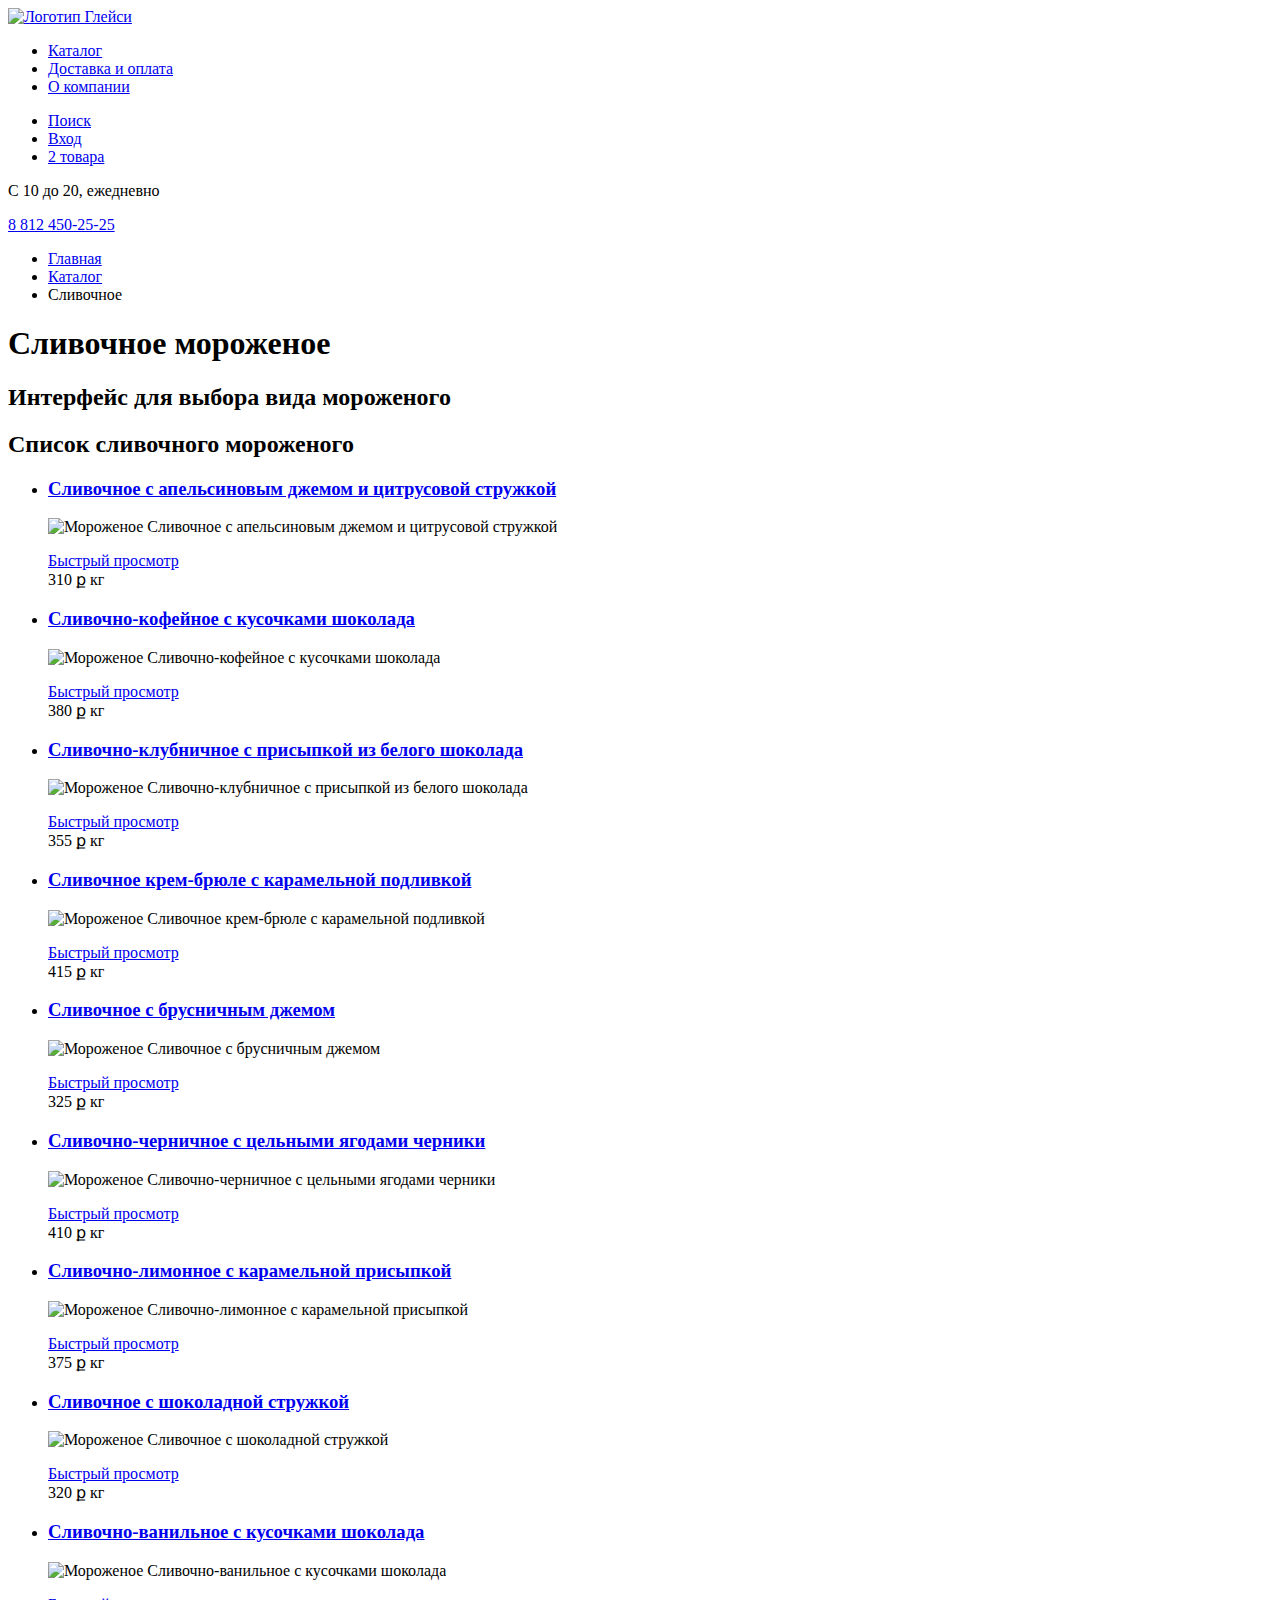
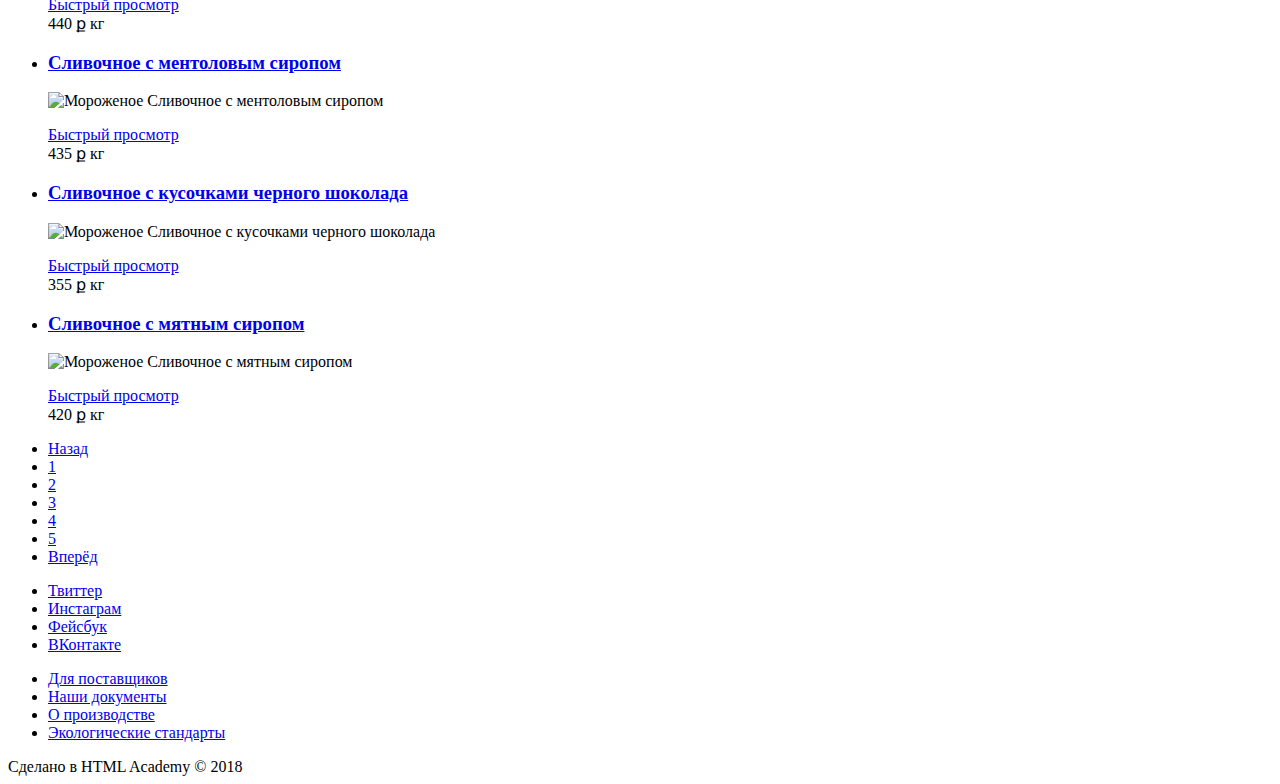
==== catalog.html @ 7f7741bb "правки по разметке" ====
<!DOCTYPE html>
<html lang="ru">
<head>
	<meta charset="utf-8">
	<title>Каталог мороженого "Глэйси": Сливочное мороженое</title>
</head>
<body>
	<header class="main-header">
		<nav class="main-navigation">
			<a class="logo" href="index.html" title="Главная страница">
				<img src="img/logo.png" width="170" height="75" alt="Логотип Глейси">
			</a>
			<ul class="site-navigation">
				<li class="active"><a href="catalog.html" title="Каталог мороженого">Каталог</a></li>
				<li><a href="delvery.html" title="Информация о доставке и оплате">Доставка и оплата</a></li>
				<li><a href="abotu.html" title="Информация о компании">О компании</a></li>
			</ul>
			<ul class="user-navigation">
				<li><a href="search.html" title="Поиск по сайту">Поиск</a></li>
				<li><a href="login.html" title="Вход в личный кабинет">Вход</a></li>
				<li><a href="basket.html" class="active" title="Корзина покупок">2 товара</a></li>
			</ul>
		</nav>
		<div class="worktime-info">
			<p class="worktime">С 10 до 20, ежедневно</p>
			<a class="phone" href="tel:+88124502525" title="Рабочий телефон">8 812 450-25-25</a>
		</div>
	</header>
	<main class="container">
		<ul class="breadcrumbs">
			<li><a href="index.html" title="Главная страница">Главная</a></li>
			<li><a href="#" title="Каталог мороженого">Каталог</a></li>
			<li class="active">Сливочное</li>
		</ul>
		<h1>Сливочное мороженое</h1>
		<section class="filters">
			<h2 class="invisible-h2">Интерфейс для выбора вида мороженого</h2>
			<!-- FORM -->
		</section>
		<section class="catalog">
			<h2 class="invisible-h2">Список сливочного мороженого</h2>
			<ul class="catalog-list">
				<li>
					<h3><a href="catalog-item.html" title="Мороженое">Сливочное с апельсиновым джемом и цитрусовой стружкой</a></h3>
					<p><img src="img/cream-1.jpg" alt="Мороженое Сливочное с апельсиновым джемом и цитрусовой стружкой" width="270" height="270"></p>
					<a href="#" class="invisible-a" title="Просмотр выбранной позиции">Быстрый просмотр</a>
					<div class="price">
						<span class="price-value">310</span>
						<span class="currency">ք</span>
						<span class="weight">кг</span>
					</div>
				</li>
				<li>
					<h3><a href="catalog-item.html" title="Мороженое">Сливочно-кофейное с кусочками шоколада</a></h3>
					<p><img src="img/cream-2.jpg" alt="Мороженое Сливочно-кофейное с кусочками шоколада" width="270" height="270"></p>
					<a href="#" class="invisible-a" title="Просмотр выбранной позиции">Быстрый просмотр</a>
					<div class="price">
						<span class="price-value">380</span>
						<span class="currency">ք</span>
						<span class="weight">кг</span>
					</div>
				</li>
				<li>
					<h3><a href="catalog-item.html" title="Мороженое">Сливочно-клубничное с присыпкой из белого шоколада</a></h3>
					<p><img src="img/cream-3.jpg" alt="Мороженое Сливочно-клубничное с присыпкой из белого шоколада" width="270" height="270"></p>
					<a href="#" class="invisible-a" title="Просмотр выбранной позиции">Быстрый просмотр</a>
					<div class="price">
						<span class="price-value">355</span>
						<span class="currency">ք</span>
						<span class="weight">кг</span>						
					</div>
				</li>
				<li>
					<h3><a href="catalog-item.html" title="Мороженое">Сливочное крем-брюле с карамельной подливкой</a></h3>
					<p><img src="img/cream-4.jpg" alt="Мороженое Сливочное крем-брюле с карамельной подливкой" width="270" height="270"></p>
					<a href="#" class="invisible-a" title="Просмотр выбранной позиции">Быстрый просмотр</a>
					<div class="price">
						<span class="price-value">415</span>
						<span class="currency">ք</span>
						<span class="weight">кг</span>						
					</div>
				</li>
				<li>
					<h3><a href="catalog-item.html" title="Мороженое">Сливочное с брусничным джемом</a></h3>
					<p><img src="img/cream-5.jpg" alt="Мороженое Сливочное с брусничным джемом" width="270" height="270"></p>
					<a href="#" class="invisible-a" title="Просмотр выбранной позиции">Быстрый просмотр</a>
					<div class="price">
						<span class="price-value">325</span>
						<span class="currency">ք</span>
						<span class="weight">кг</span>						
					</div>
				</li>
				<li>
					<h3><a href="catalog-item.html" title="Мороженое">Сливочно-черничное с цельными ягодами черники</a></h3>
					<p><img src="img/cream-6.jpg" alt="Мороженое Сливочно-черничное с цельными ягодами черники" width="270" height="270"></p>
					<a href="#" class="invisible-a" title="Просмотр выбранной позиции">Быстрый просмотр</a>
					<div class="price">
						<span class="price-value">410</span>
						<span class="currency">ք</span>
						<span class="weight">кг</span>						
					</div>
				</li>
				<li>
					<h3><a href="catalog-item.html" title="Мороженое">Сливочно-лимонное с карамельной присыпкой</a></h3>
					<p><img src="img/cream-7.jpg" alt="Мороженое Сливочно-лимонное с карамельной присыпкой" width="270" height="270"></p>
					<a href="#" class="invisible-a" title="Просмотр выбранной позиции">Быстрый просмотр</a>
					<div class="price">
						<span class="price-value">375</span>
						<span class="currency">ք</span>
						<span class="weight">кг</span>
					</div>
				</li>
				<li>
					<h3><a href="catalog-item.html" title="Мороженое">Сливочное с шоколадной стружкой</a></h3>
					<p><img src="img/cream-8.jpg" alt="Мороженое Сливочное с шоколадной стружкой" width="270" height="270"></p>
					<a href="#" class="invisible-a" title="Просмотр выбранной позиции">Быстрый просмотр</a>
					<div class="price">
						<span class="price-value">320</span>
						<span class="currency">ք</span>
						<span class="weight">кг</span>
					</div>
				</li>
				<li>
					<h3><a href="catalog-item.html" title="Мороженое">Сливочно-ванильное с кусочками шоколада</a></h3>
					<p><img src="img/cream-9.jpg" alt="Мороженое Сливочно-ванильное с кусочками шоколада" width="270" height="270"></p>
					<a href="#" class="invisible-a" title="Просмотр выбранной позиции">Быстрый просмотр</a>
					<div class="price">
						<span class="price-value">440</span>
						<span class="currency">ք</span>
						<span class="weight">кг</span>
					</div>
				</li>
				<li>
					<h3><a href="catalog-item.html" title="Мороженое">Сливочное с ментоловым сиропом</a></h3>
					<p><img src="img/cream-10.jpg" alt="Мороженое Сливочное с ментоловым сиропом" width="270" height="270"></p>
					<a href="#" class="invisible-a" title="Просмотр выбранной позиции">Быстрый просмотр</a>
					<div class="price">
						<span class="price-value">435</span>
						<span class="currency">ք</span>
						<span class="weight">кг</span>
					</div>
				</li>
				<li>
					<h3><a href="catalog-item.html" title="Мороженое">Сливочное с кусочками черного шоколада</a></h3>
					<p><img src="img/cream-11.jpg" alt="Мороженое Сливочное с кусочками черного шоколада" width="270" height="270"></p>
					<a href="#" class="invisible-a" title="Просмотр выбранной позиции">Быстрый просмотр</a>
					<div class="price">
						<span class="price-value">355</span>
						<span class="currency">ք</span>
						<span class="weight">кг</span>						
					</div>
				</li>
				<li>
					<h3><a href="catalog-item.html" title="Мороженое">Сливочное с мятным сиропом</a></h3>
					<p><img src="img/cream-12.jpg" alt="Мороженое Сливочное с мятным сиропом" width="270" height="270"></p>
					<a href="#" class="invisible-a" title="Просмотр выбранной позиции">Быстрый просмотр</a>
					<div class="price">
						<span class="price-value">420</span>
						<span class="currency">ք</span>
						<span class="weight">кг</span>
					</div>
				</li>
			</ul>
			<ul class="pagination-list">
				<li><a href="#" class="page prev disabled">Назад</a></li>
				<li><a href="#" class="page current">1</a></li>
				<li><a href="#" class="page">2</a></li>
				<li><a href="#" class="page">3</a></li>
				<li><a href="#" class="page">4</a></li>
				<li><a href="#" class="page">5</a></li>
				<li><a href="#" class="page next">Вперёд</a></li>
			</ul>
		</section>
	</main>
	<footer class="main-footer">
		<div class="footer-social">
			<ul class="social-list">
				<li><a href="#" class="social-tw" title="Страница в Твиттере" target="_blank">Твиттер</a></li>
				<li><a href="#" class="social-in" title="Страница в Инстаграм" target="_blank">Инстаграм</a></li>
				<li><a href="#" class="social-fb" title="Группа в Фейсбуке" target="_blank">Фейсбук</a></li>
				<li><a href="#" class="social-vk" title="Группа ВКонтакте" target="_blank">ВКонтакте</a></li>
			</ul>
		</div>
		<div class="footer-links">
			<ul class="footer-links-list">
				<li><a href="#" title="Информация для поставщиков">Для поставщиков</a></li>
				<li><a href="#" title="Юридические документы">Наши документы</a></li>
				<li><a href="#" title="Информация о производстве">О производстве</a></li>
				<li><a href="#" title="Информация об экологических стандартах">Экологические стандарты</a></li>
			</ul>
		</div>
		<div class="footer-copyright">
			Сделано в HTML Academy &copy; 2018
		</div>
	</footer>
</body>
</html>
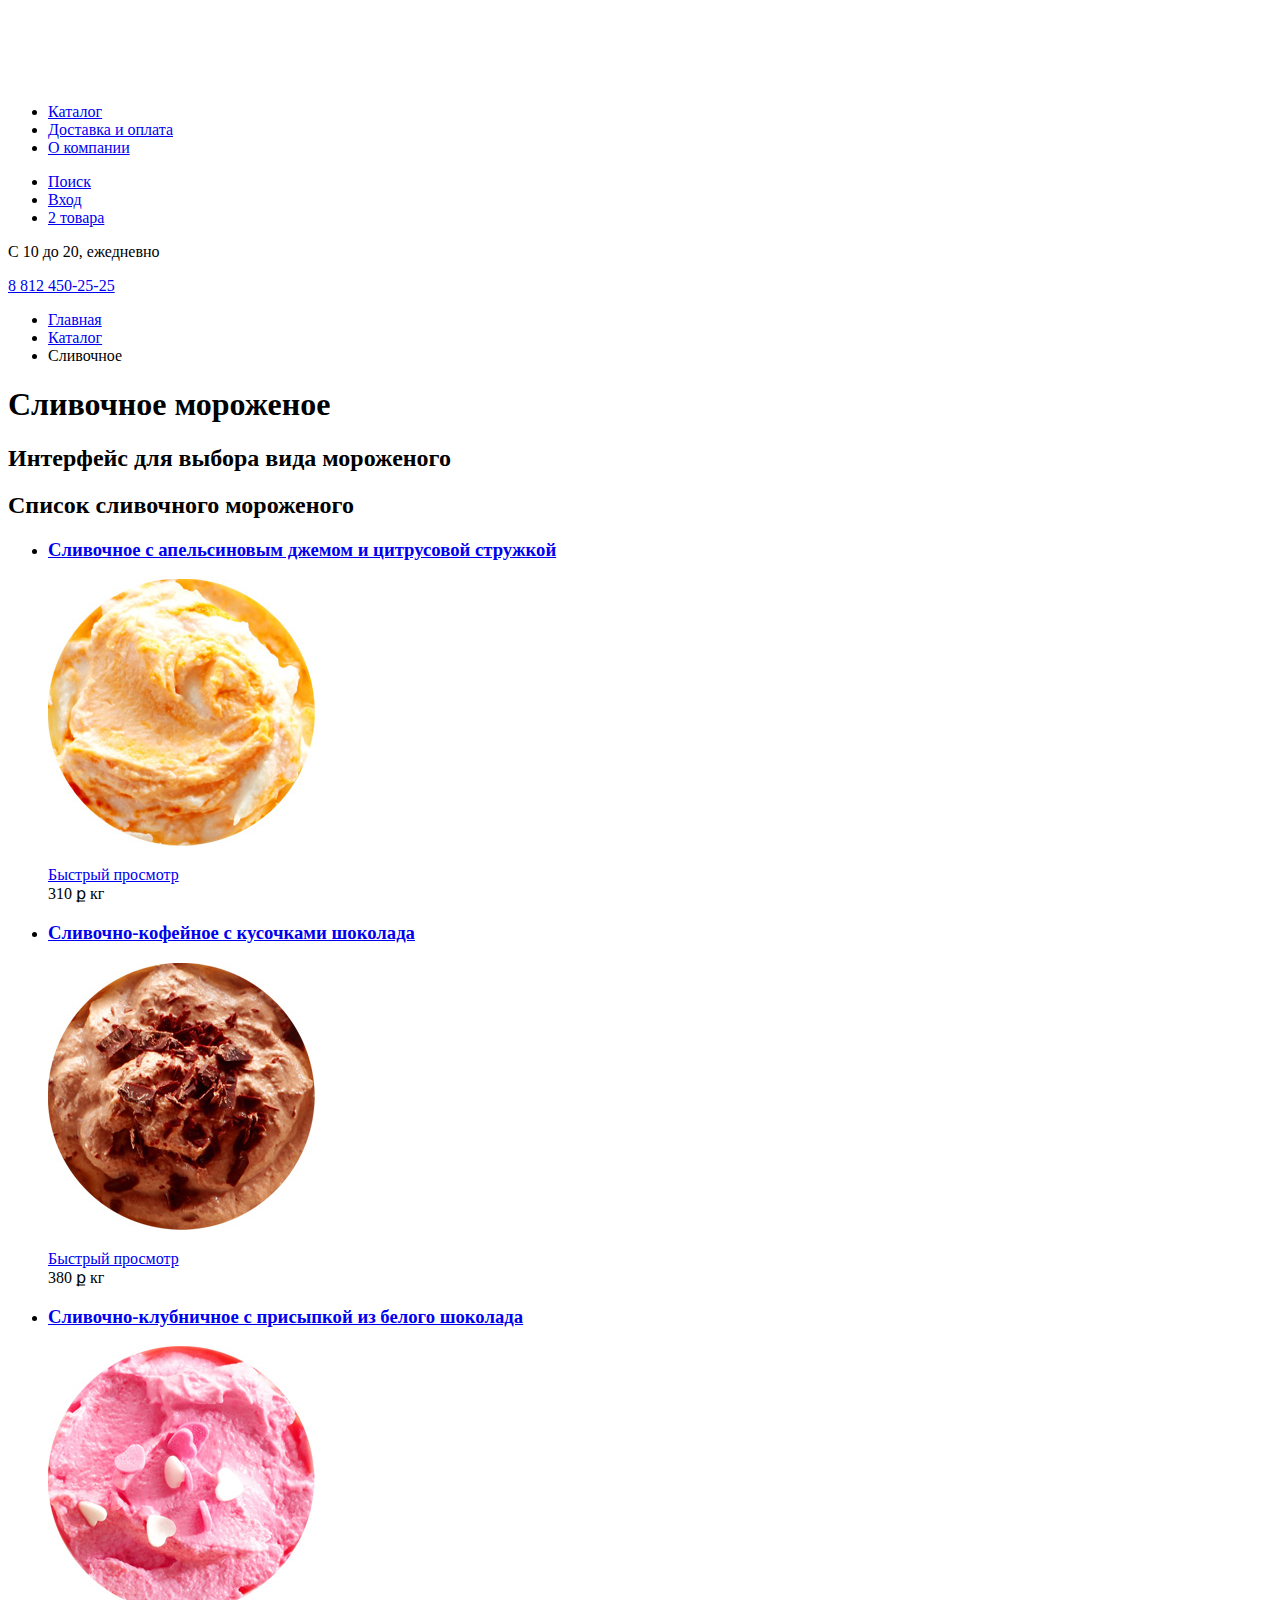
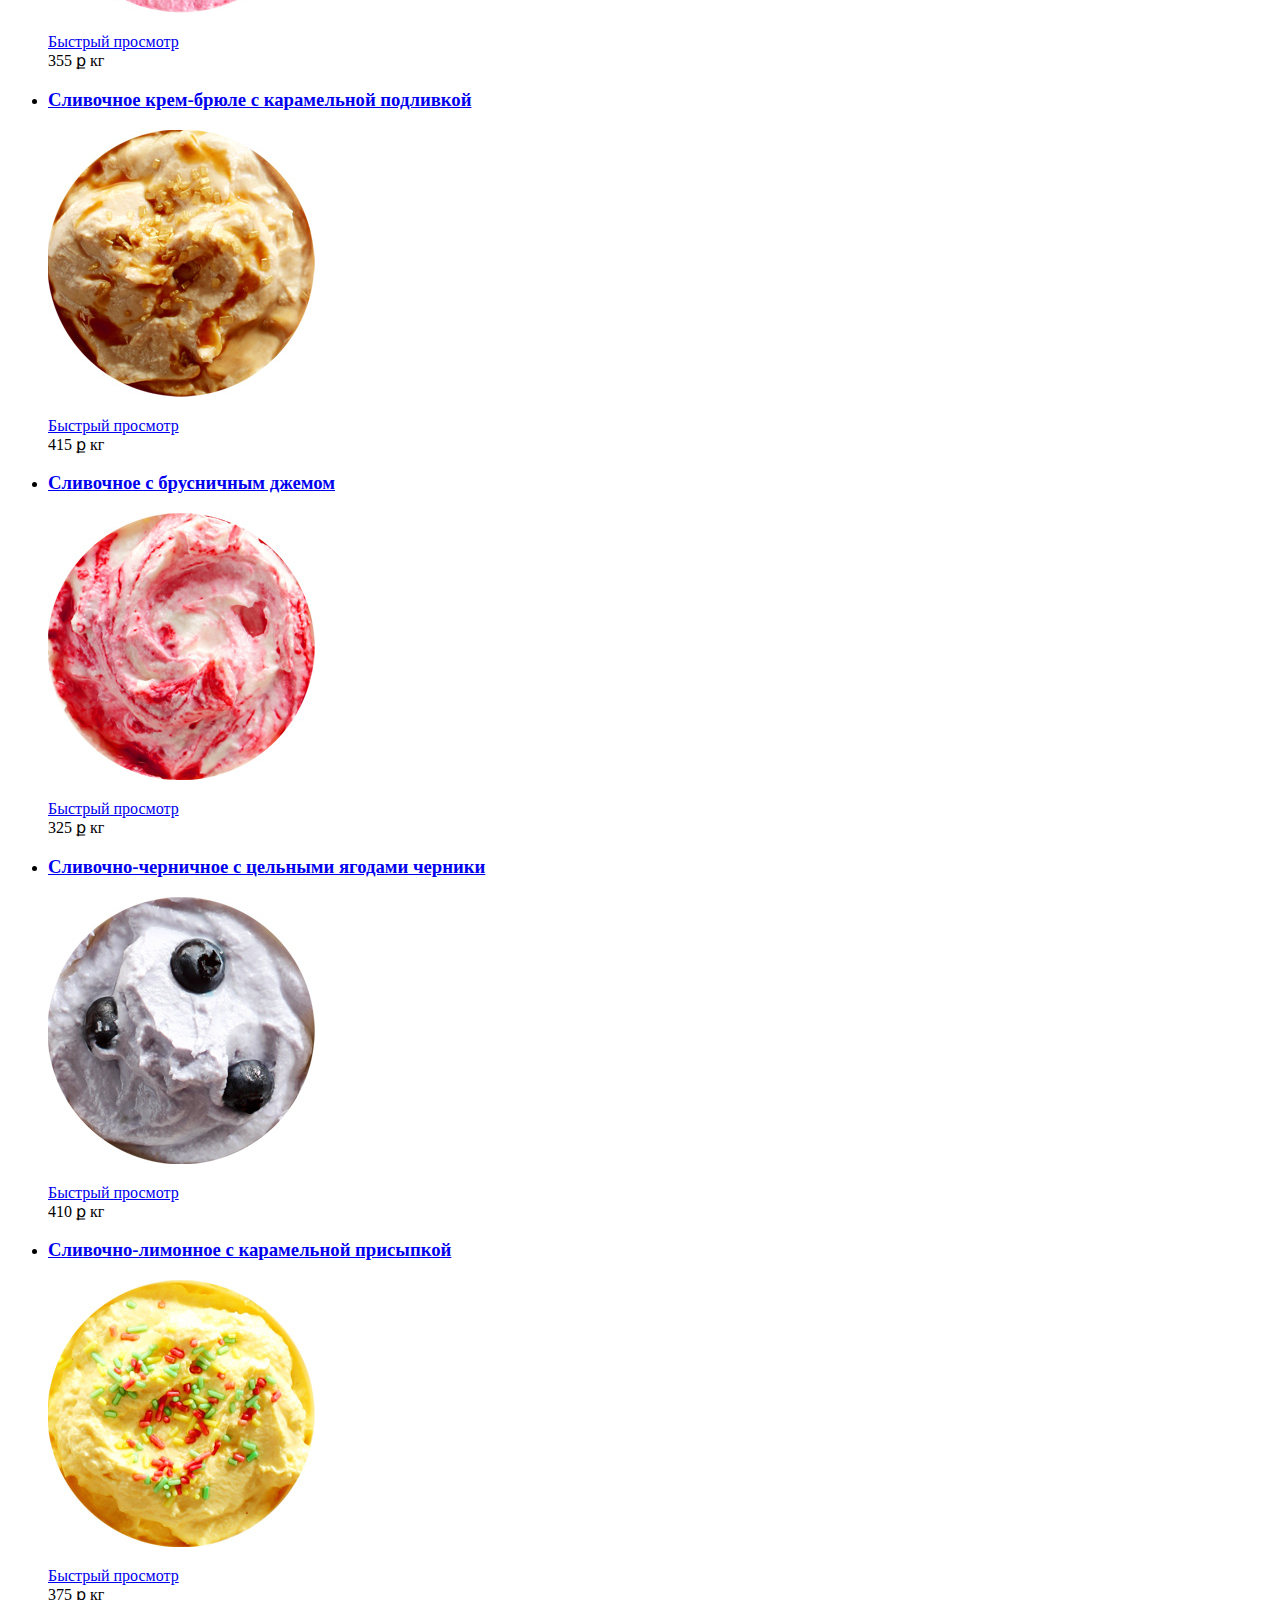
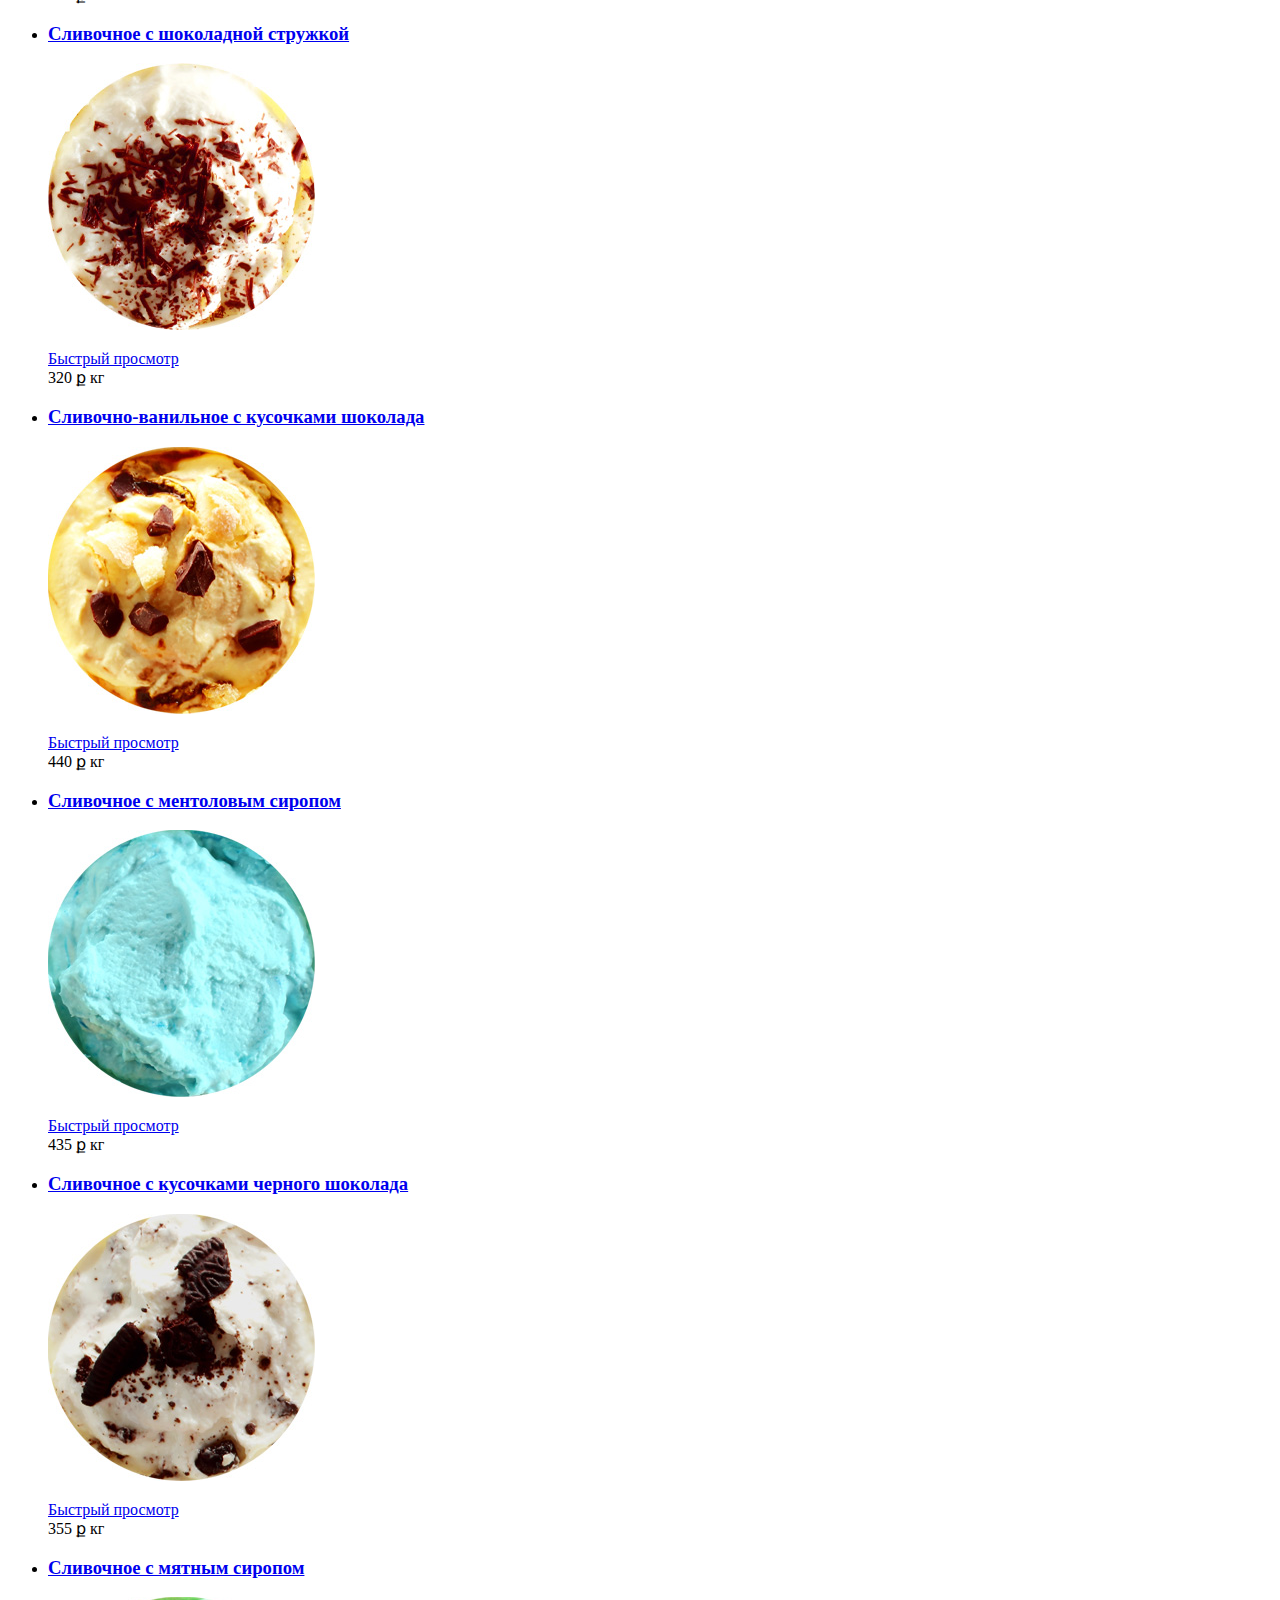
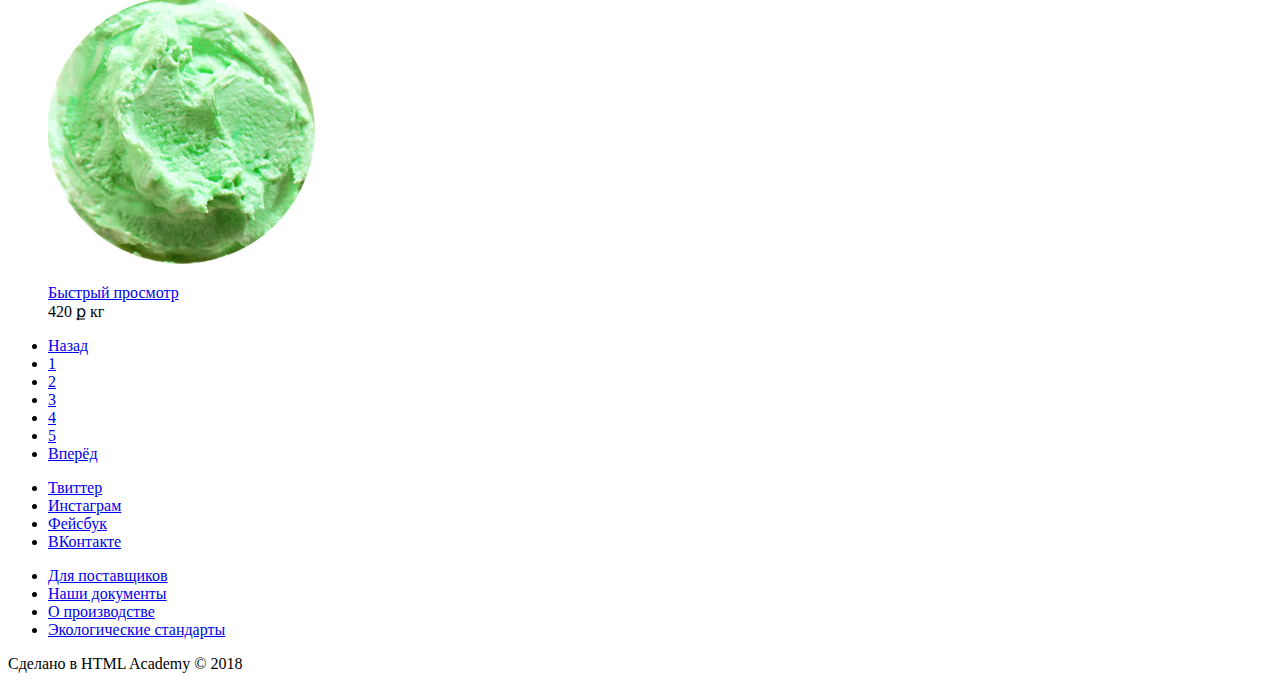
==== commit 4cdc7714: "подготовка графики" ====
--- a/catalog.html
+++ b/catalog.html
@@ -8,7 +8,7 @@
 	<header class="main-header">
 		<nav class="main-navigation">
 			<a class="logo" href="index.html" title="Главная страница">
-				<img src="img/logo.png" width="170" height="75" alt="Логотип Глейси">
+				<img src="img/logo.svg" width="170" height="75" alt="Логотип Глейси">
 			</a>
 			<ul class="site-navigation">
 				<li class="active"><a href="catalog.html" title="Каталог мороженого">Каталог</a></li>
@@ -42,7 +42,7 @@
 			<ul class="catalog-list">
 				<li>
 					<h3><a href="catalog-item.html" title="Мороженое">Сливочное с апельсиновым джемом и цитрусовой стружкой</a></h3>
-					<p><img src="img/cream-1.jpg" alt="Мороженое Сливочное с апельсиновым джемом и цитрусовой стружкой" width="270" height="270"></p>
+					<p><img src="img/cream-1.jpg" alt="Мороженое Сливочное с апельсиновым джемом и цитрусовой стружкой" width="267" height="267"></p>
 					<a href="#" class="invisible-a" title="Просмотр выбранной позиции">Быстрый просмотр</a>
 					<div class="price">
 						<span class="price-value">310</span>
@@ -52,7 +52,7 @@
 				</li>
 				<li>
 					<h3><a href="catalog-item.html" title="Мороженое">Сливочно-кофейное с кусочками шоколада</a></h3>
-					<p><img src="img/cream-2.jpg" alt="Мороженое Сливочно-кофейное с кусочками шоколада" width="270" height="270"></p>
+					<p><img src="img/cream-2.jpg" alt="Мороженое Сливочно-кофейное с кусочками шоколада" width="267" height="267"></p>
 					<a href="#" class="invisible-a" title="Просмотр выбранной позиции">Быстрый просмотр</a>
 					<div class="price">
 						<span class="price-value">380</span>
@@ -62,7 +62,7 @@
 				</li>
 				<li>
 					<h3><a href="catalog-item.html" title="Мороженое">Сливочно-клубничное с присыпкой из белого шоколада</a></h3>
-					<p><img src="img/cream-3.jpg" alt="Мороженое Сливочно-клубничное с присыпкой из белого шоколада" width="270" height="270"></p>
+					<p><img src="img/cream-3.jpg" alt="Мороженое Сливочно-клубничное с присыпкой из белого шоколада" width="267" height="267"></p>
 					<a href="#" class="invisible-a" title="Просмотр выбранной позиции">Быстрый просмотр</a>
 					<div class="price">
 						<span class="price-value">355</span>
@@ -72,7 +72,7 @@
 				</li>
 				<li>
 					<h3><a href="catalog-item.html" title="Мороженое">Сливочное крем-брюле с карамельной подливкой</a></h3>
-					<p><img src="img/cream-4.jpg" alt="Мороженое Сливочное крем-брюле с карамельной подливкой" width="270" height="270"></p>
+					<p><img src="img/cream-4.jpg" alt="Мороженое Сливочное крем-брюле с карамельной подливкой" width="267" height="267"></p>
 					<a href="#" class="invisible-a" title="Просмотр выбранной позиции">Быстрый просмотр</a>
 					<div class="price">
 						<span class="price-value">415</span>
@@ -82,7 +82,7 @@
 				</li>
 				<li>
 					<h3><a href="catalog-item.html" title="Мороженое">Сливочное с брусничным джемом</a></h3>
-					<p><img src="img/cream-5.jpg" alt="Мороженое Сливочное с брусничным джемом" width="270" height="270"></p>
+					<p><img src="img/cream-5.jpg" alt="Мороженое Сливочное с брусничным джемом" width="267" height="267"></p>
 					<a href="#" class="invisible-a" title="Просмотр выбранной позиции">Быстрый просмотр</a>
 					<div class="price">
 						<span class="price-value">325</span>
@@ -92,7 +92,7 @@
 				</li>
 				<li>
 					<h3><a href="catalog-item.html" title="Мороженое">Сливочно-черничное с цельными ягодами черники</a></h3>
-					<p><img src="img/cream-6.jpg" alt="Мороженое Сливочно-черничное с цельными ягодами черники" width="270" height="270"></p>
+					<p><img src="img/cream-6.jpg" alt="Мороженое Сливочно-черничное с цельными ягодами черники" width="267" height="267"></p>
 					<a href="#" class="invisible-a" title="Просмотр выбранной позиции">Быстрый просмотр</a>
 					<div class="price">
 						<span class="price-value">410</span>
@@ -102,7 +102,7 @@
 				</li>
 				<li>
 					<h3><a href="catalog-item.html" title="Мороженое">Сливочно-лимонное с карамельной присыпкой</a></h3>
-					<p><img src="img/cream-7.jpg" alt="Мороженое Сливочно-лимонное с карамельной присыпкой" width="270" height="270"></p>
+					<p><img src="img/cream-7.jpg" alt="Мороженое Сливочно-лимонное с карамельной присыпкой" width="267" height="267"></p>
 					<a href="#" class="invisible-a" title="Просмотр выбранной позиции">Быстрый просмотр</a>
 					<div class="price">
 						<span class="price-value">375</span>
@@ -112,7 +112,7 @@
 				</li>
 				<li>
 					<h3><a href="catalog-item.html" title="Мороженое">Сливочное с шоколадной стружкой</a></h3>
-					<p><img src="img/cream-8.jpg" alt="Мороженое Сливочное с шоколадной стружкой" width="270" height="270"></p>
+					<p><img src="img/cream-8.jpg" alt="Мороженое Сливочное с шоколадной стружкой" width="267" height="267"></p>
 					<a href="#" class="invisible-a" title="Просмотр выбранной позиции">Быстрый просмотр</a>
 					<div class="price">
 						<span class="price-value">320</span>
@@ -122,7 +122,7 @@
 				</li>
 				<li>
 					<h3><a href="catalog-item.html" title="Мороженое">Сливочно-ванильное с кусочками шоколада</a></h3>
-					<p><img src="img/cream-9.jpg" alt="Мороженое Сливочно-ванильное с кусочками шоколада" width="270" height="270"></p>
+					<p><img src="img/cream-9.jpg" alt="Мороженое Сливочно-ванильное с кусочками шоколада" width="267" height="267"></p>
 					<a href="#" class="invisible-a" title="Просмотр выбранной позиции">Быстрый просмотр</a>
 					<div class="price">
 						<span class="price-value">440</span>
@@ -132,7 +132,7 @@
 				</li>
 				<li>
 					<h3><a href="catalog-item.html" title="Мороженое">Сливочное с ментоловым сиропом</a></h3>
-					<p><img src="img/cream-10.jpg" alt="Мороженое Сливочное с ментоловым сиропом" width="270" height="270"></p>
+					<p><img src="img/cream-10.jpg" alt="Мороженое Сливочное с ментоловым сиропом" width="267" height="267"></p>
 					<a href="#" class="invisible-a" title="Просмотр выбранной позиции">Быстрый просмотр</a>
 					<div class="price">
 						<span class="price-value">435</span>
@@ -142,7 +142,7 @@
 				</li>
 				<li>
 					<h3><a href="catalog-item.html" title="Мороженое">Сливочное с кусочками черного шоколада</a></h3>
-					<p><img src="img/cream-11.jpg" alt="Мороженое Сливочное с кусочками черного шоколада" width="270" height="270"></p>
+					<p><img src="img/cream-11.jpg" alt="Мороженое Сливочное с кусочками черного шоколада" width="267" height="267"></p>
 					<a href="#" class="invisible-a" title="Просмотр выбранной позиции">Быстрый просмотр</a>
 					<div class="price">
 						<span class="price-value">355</span>
@@ -152,7 +152,7 @@
 				</li>
 				<li>
 					<h3><a href="catalog-item.html" title="Мороженое">Сливочное с мятным сиропом</a></h3>
-					<p><img src="img/cream-12.jpg" alt="Мороженое Сливочное с мятным сиропом" width="270" height="270"></p>
+					<p><img src="img/cream-12.jpg" alt="Мороженое Сливочное с мятным сиропом" width="267" height="267"></p>
 					<a href="#" class="invisible-a" title="Просмотр выбранной позиции">Быстрый просмотр</a>
 					<div class="price">
 						<span class="price-value">420</span>
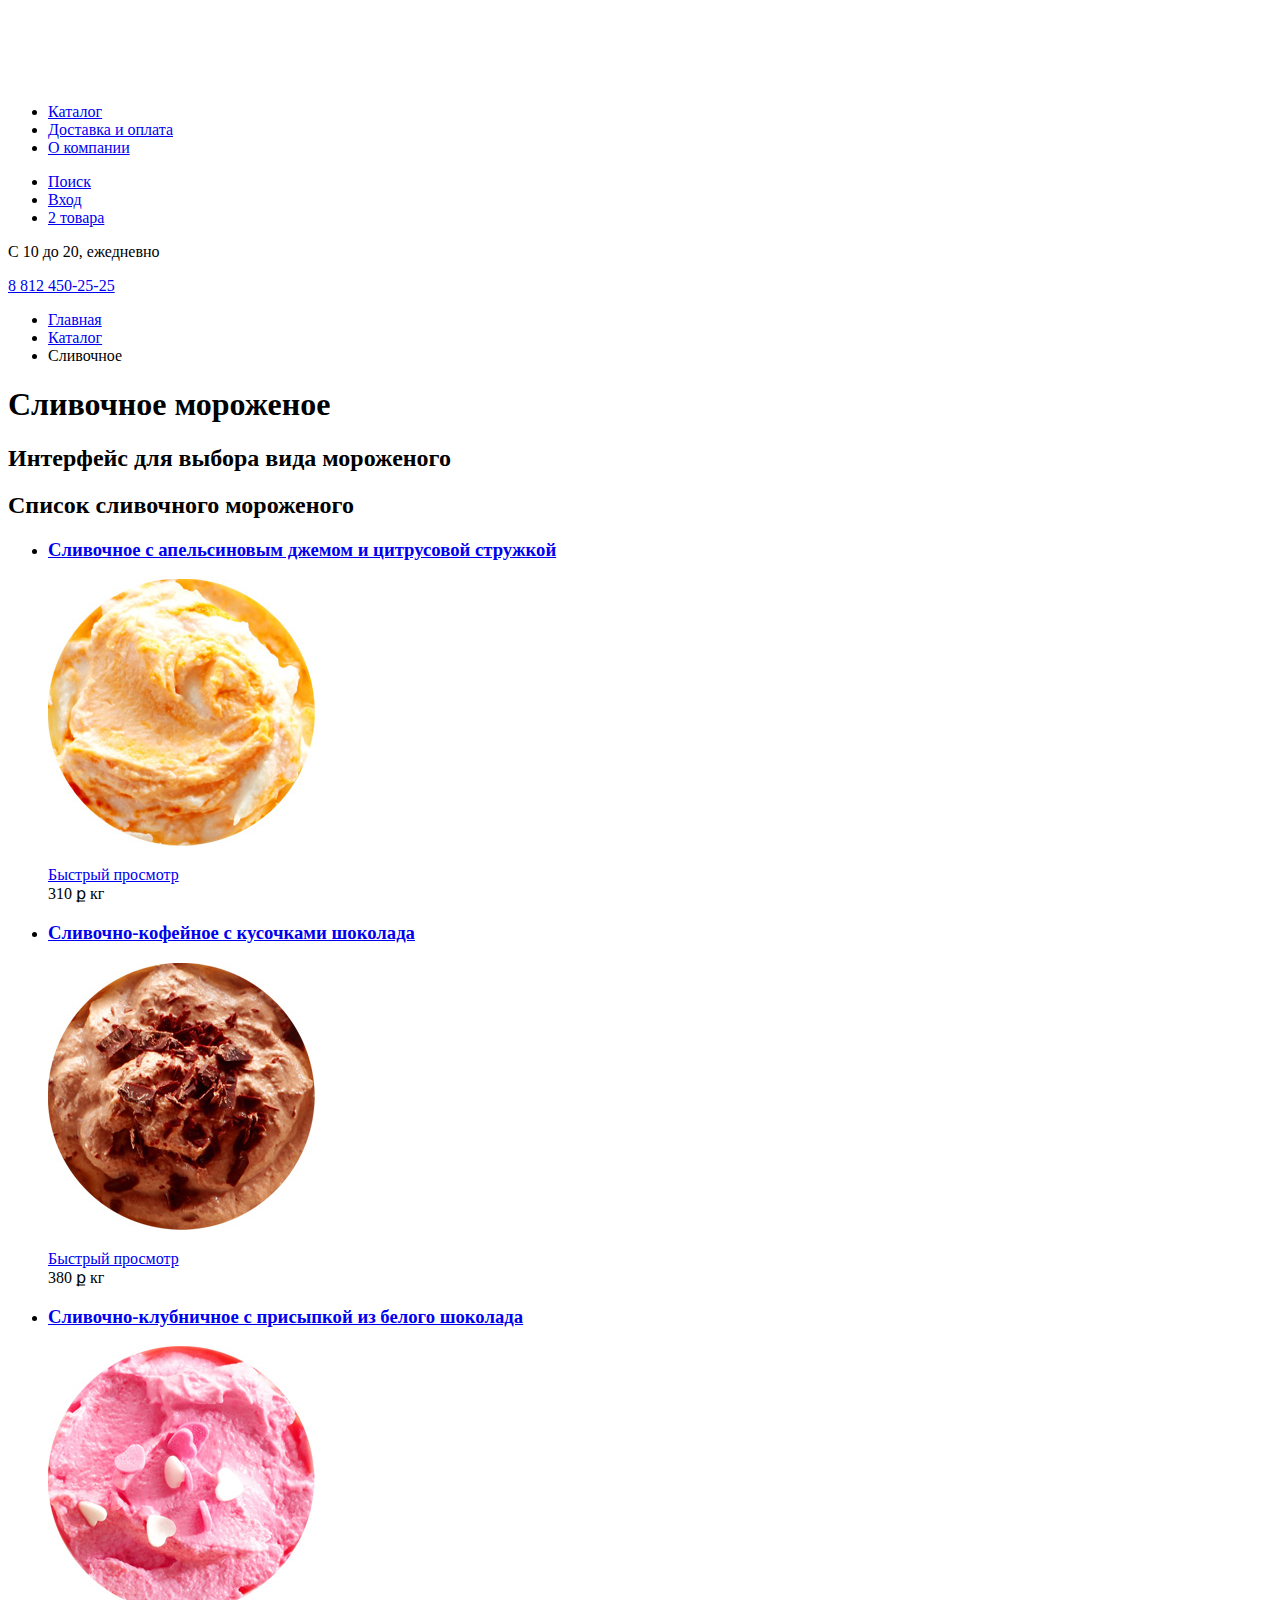
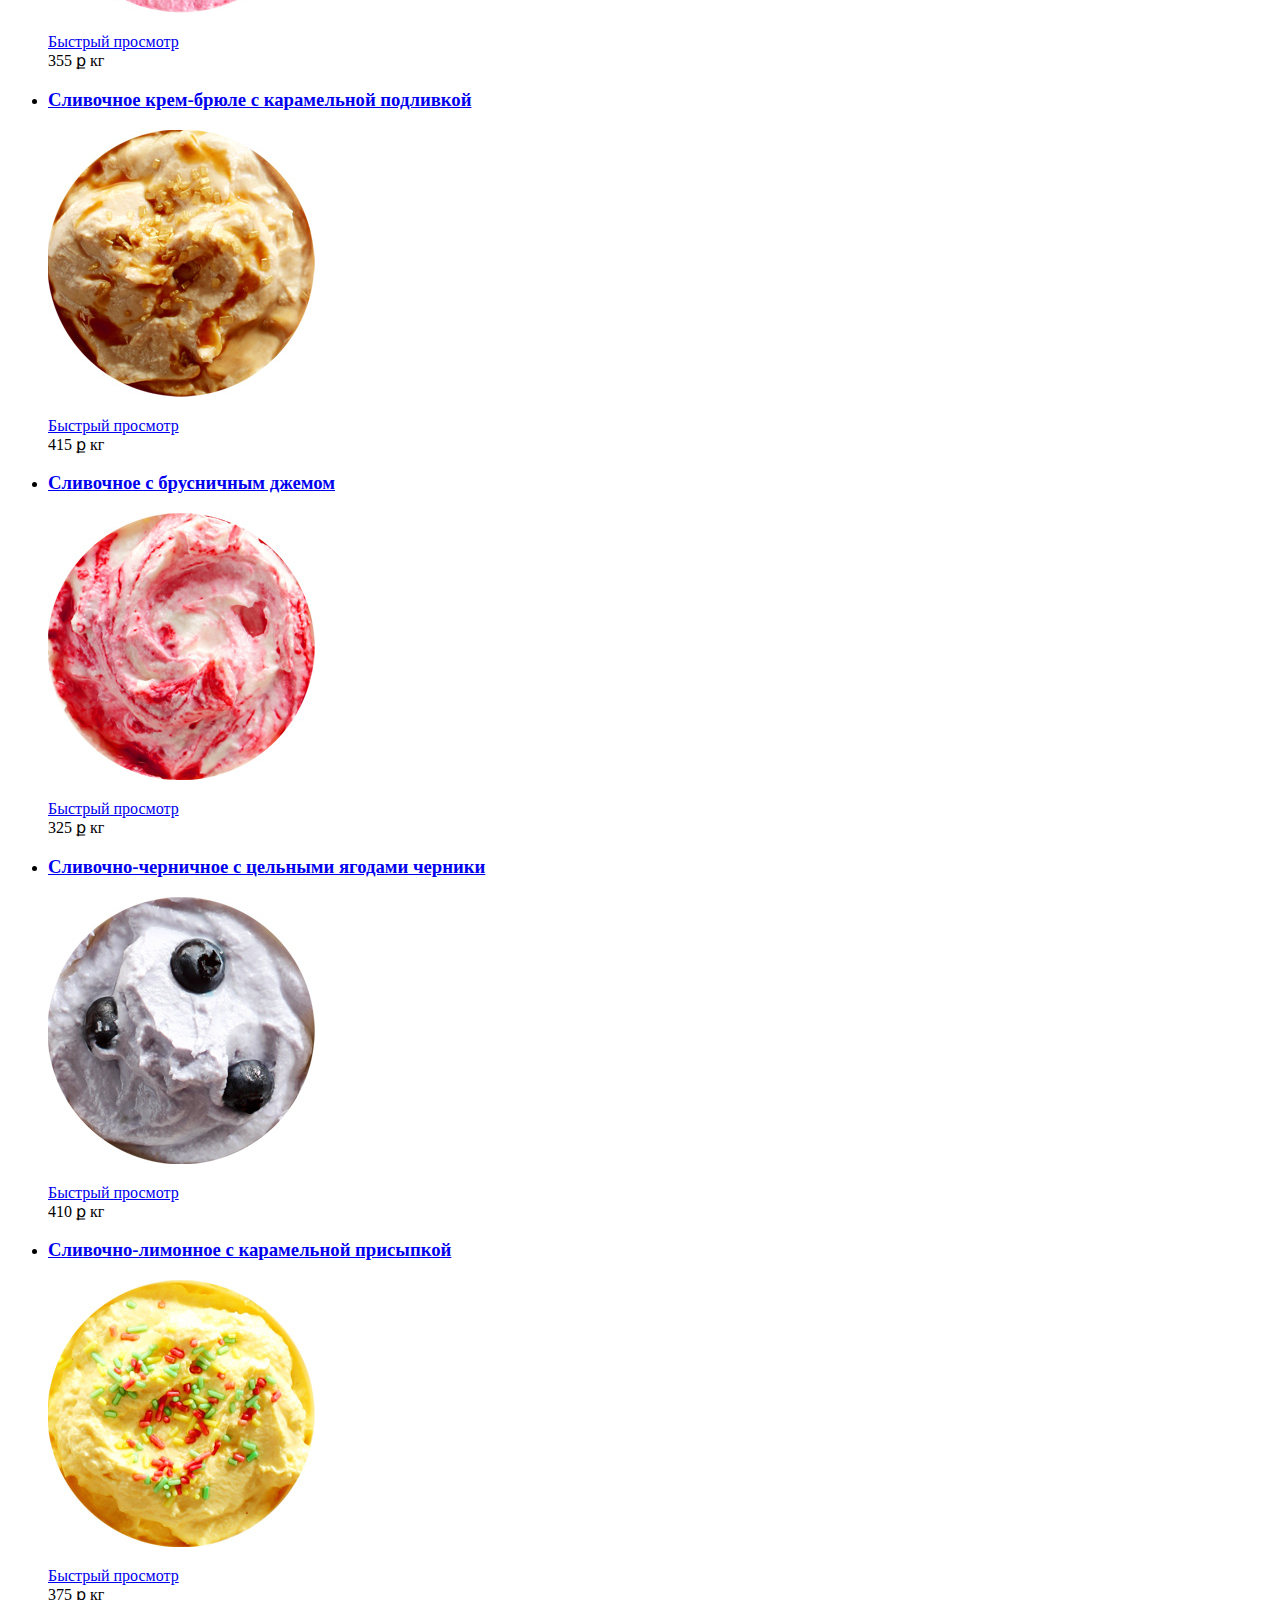
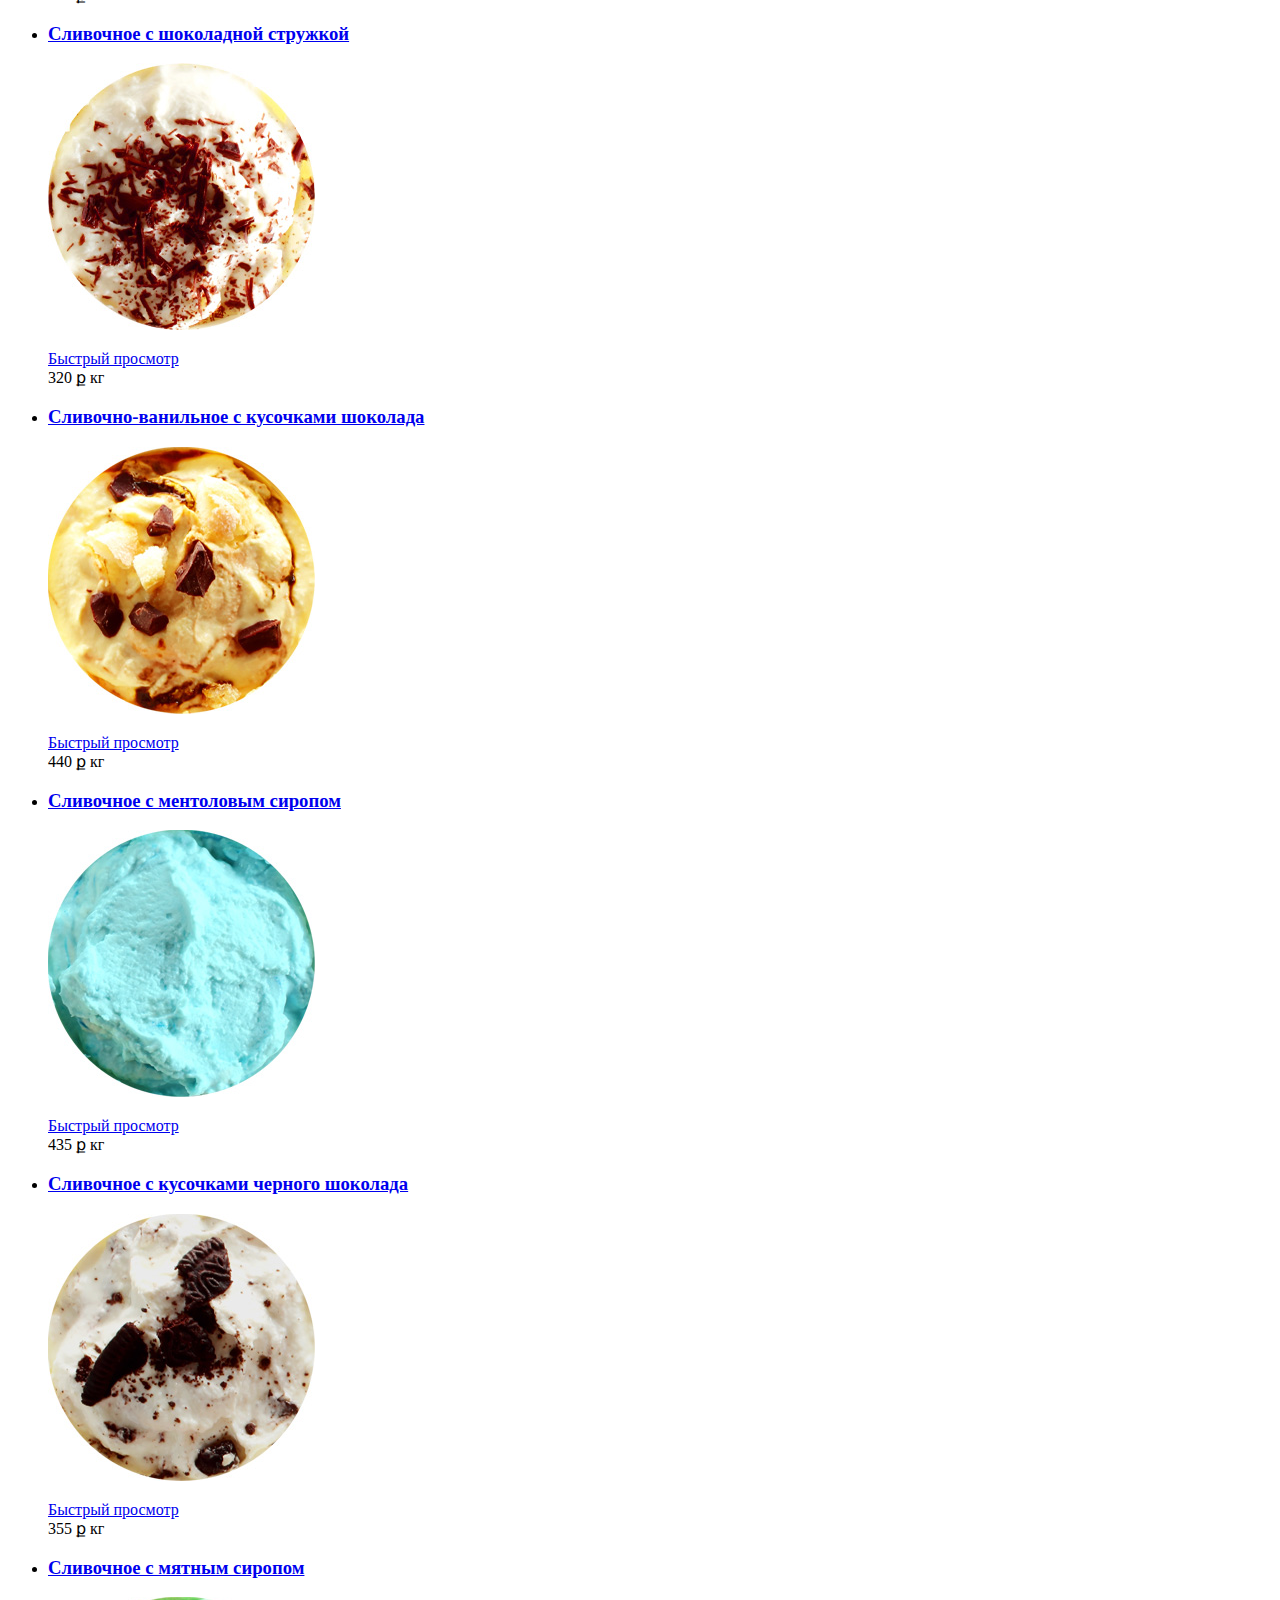
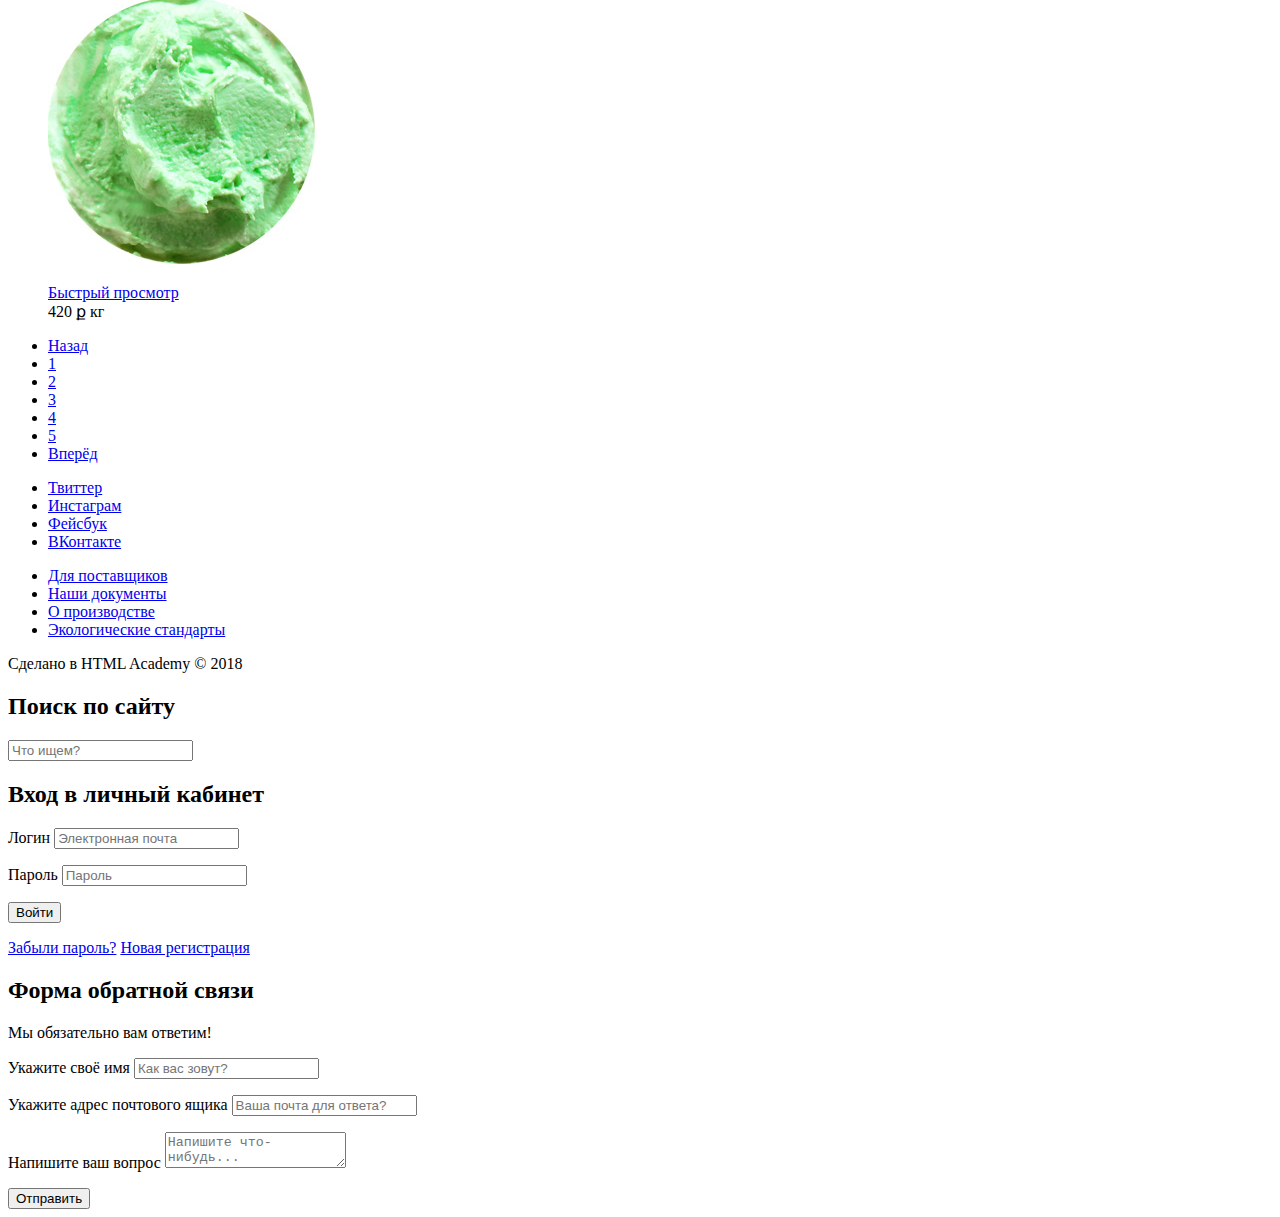
==== commit a02e590e: "разметка попапов (скопировал из index.html)" ====
--- a/catalog.html
+++ b/catalog.html
@@ -193,5 +193,52 @@
 			Сделано в HTML Academy &copy; 2018
 		</div>
 	</footer>
+
+	<section class="modal modal-search">
+		<h2 class="visually-hidden">Поиск по сайту</h2>
+		<input type="text" placeholder="Что ищем?">
+	</section>
+
+	<section class="modal modal-login">
+		<h2 class="visually-hidden">Вход в личный кабинет</h2>
+		<form action="https://echo.htmlacademy.ru/" method="get" class="form-login">
+			<p>
+				<label class="visually-hidden" for="user-login">Логин</label>
+				<input type="text" name="login" id="user-login" class="login-email" placeholder="Электронная почта">
+			</p>
+			<p>
+				<label class="visually-hidden" for="user-password">Пароль</label>
+				<input type="text" name="password" id="user-password"class="login-password" placeholder="Пароль">
+			</p>
+			<p>
+				<button type="submit" class="button-login">Войти</button>
+				<div class="login-links">
+					<a href="#">Забыли пароль?</a>
+					<a href="#">Новая регистрация</a>
+				</div>
+			</p>
+		</form>
+	</section>
+
+	<section class="modal modal-feedback">
+		<h2 class="visually-hidden">Форма обратной связи</h2>
+		<p>Мы обязательно вам ответим!</p>
+		<form action="https://echo.htmlacademy.ru/" method="get" class="form-feedback">
+			<p>
+				<label for="feedback-name" class="visually-hidden">Укажите своё имя</label>
+				<input id="feedback-name" type="text" class="feedback-name" name="username" placeholder="Как вас зовут?">
+			</p>
+			<p>
+				<label for="feedback-email" class="visually-hidden">Укажите адрес почтового ящика</label>
+				<input id="feedback-email" type="text" class="feedback-email" name="usermail" placeholder="Ваша почта для ответа?">
+			</p>
+			<p>
+				<label for="feedback-text" class="visually-hidden">Напишите ваш вопрос</label>
+				<textarea id="feedback-text" class="feedback-text" name="usertext" placeholder="Напишите что-нибудь..."></textarea>
+			</p>
+			<button class="button" type="submit">Отправить</button>
+		</form>
+	</section>
+
 </body>
 </html>
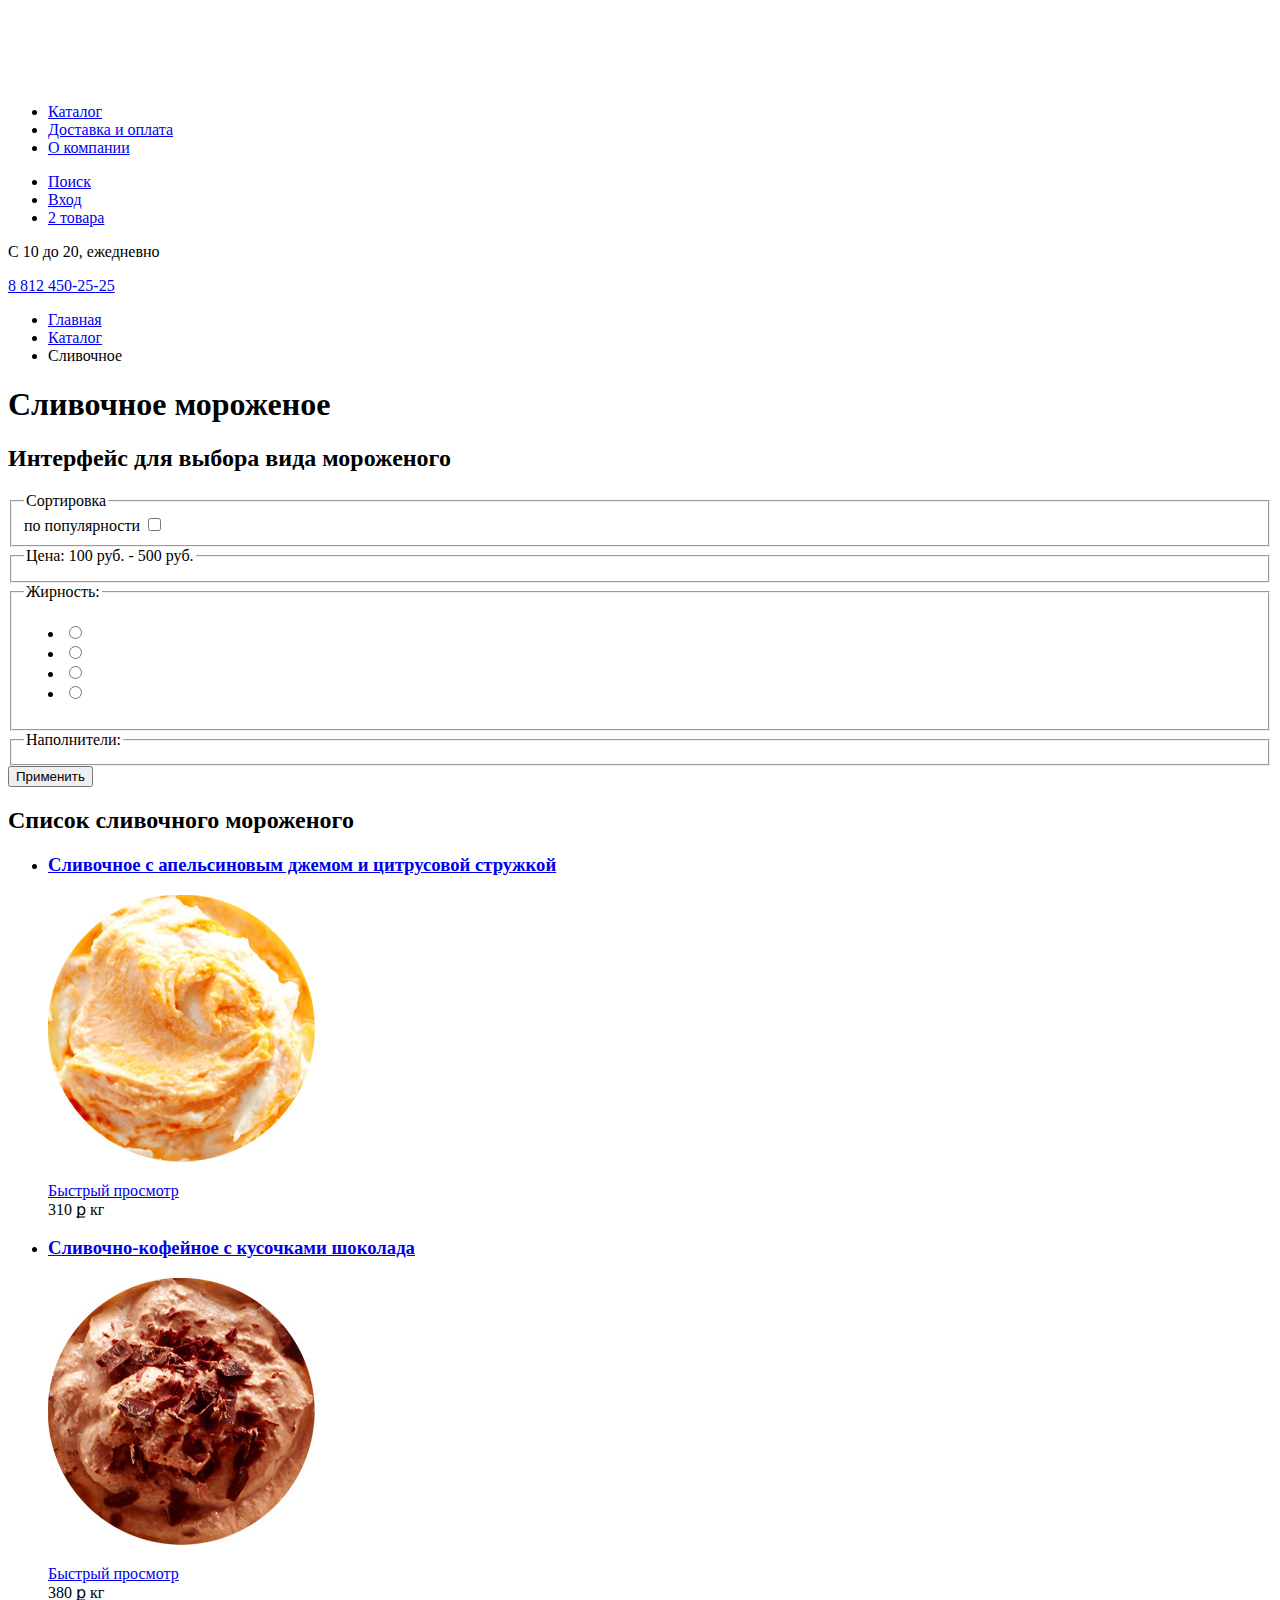
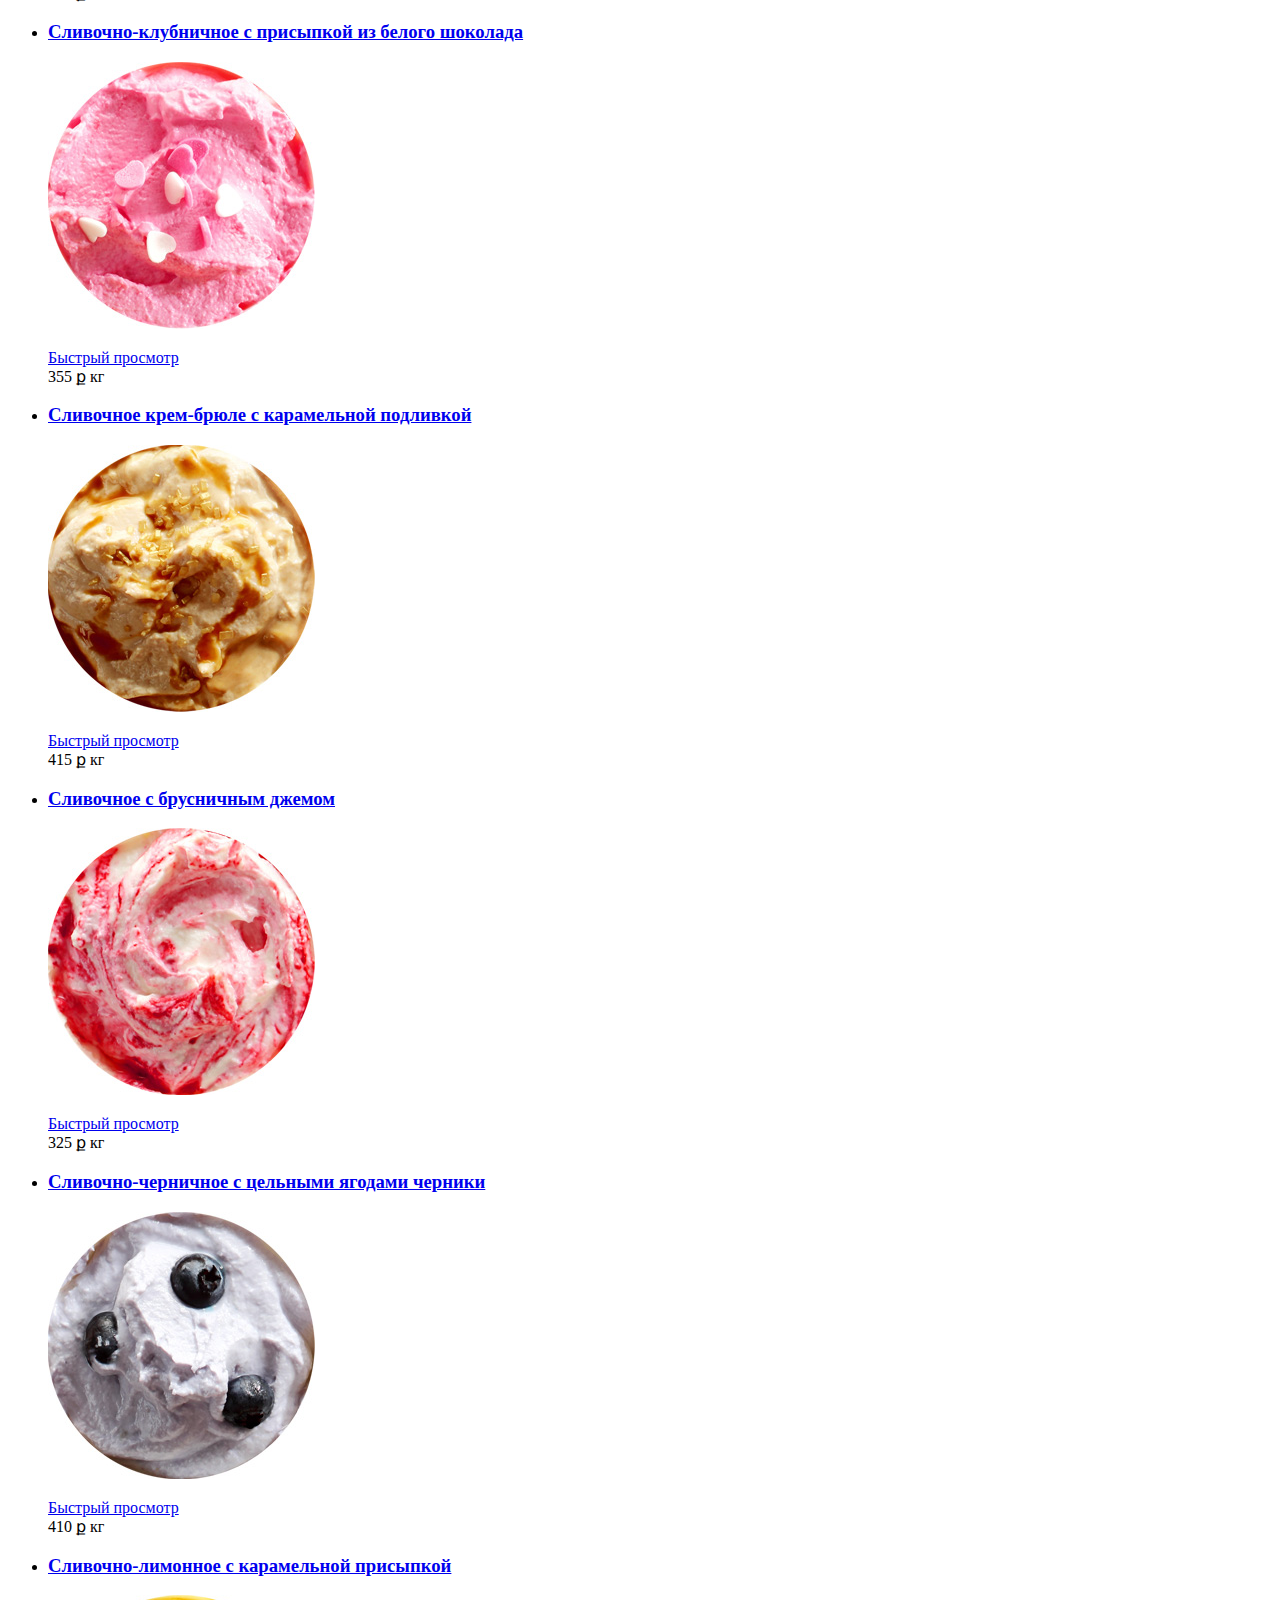
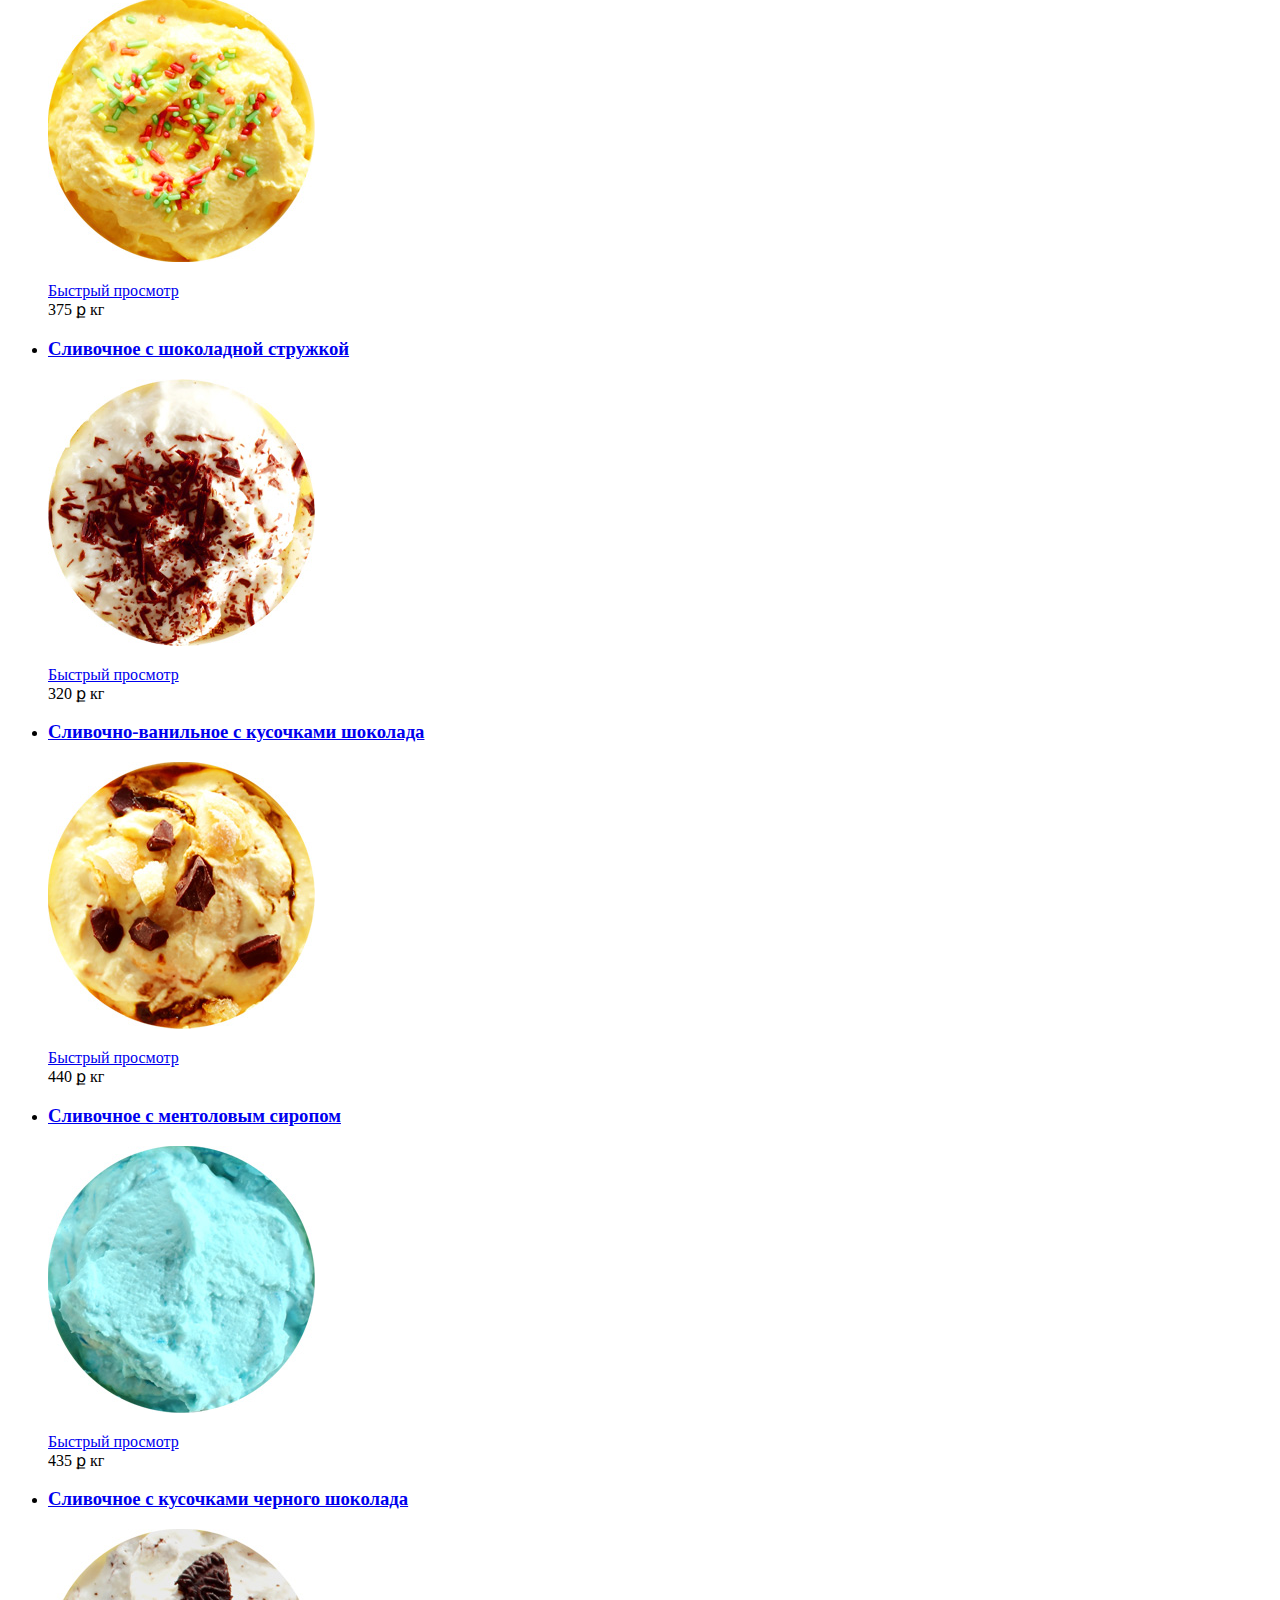
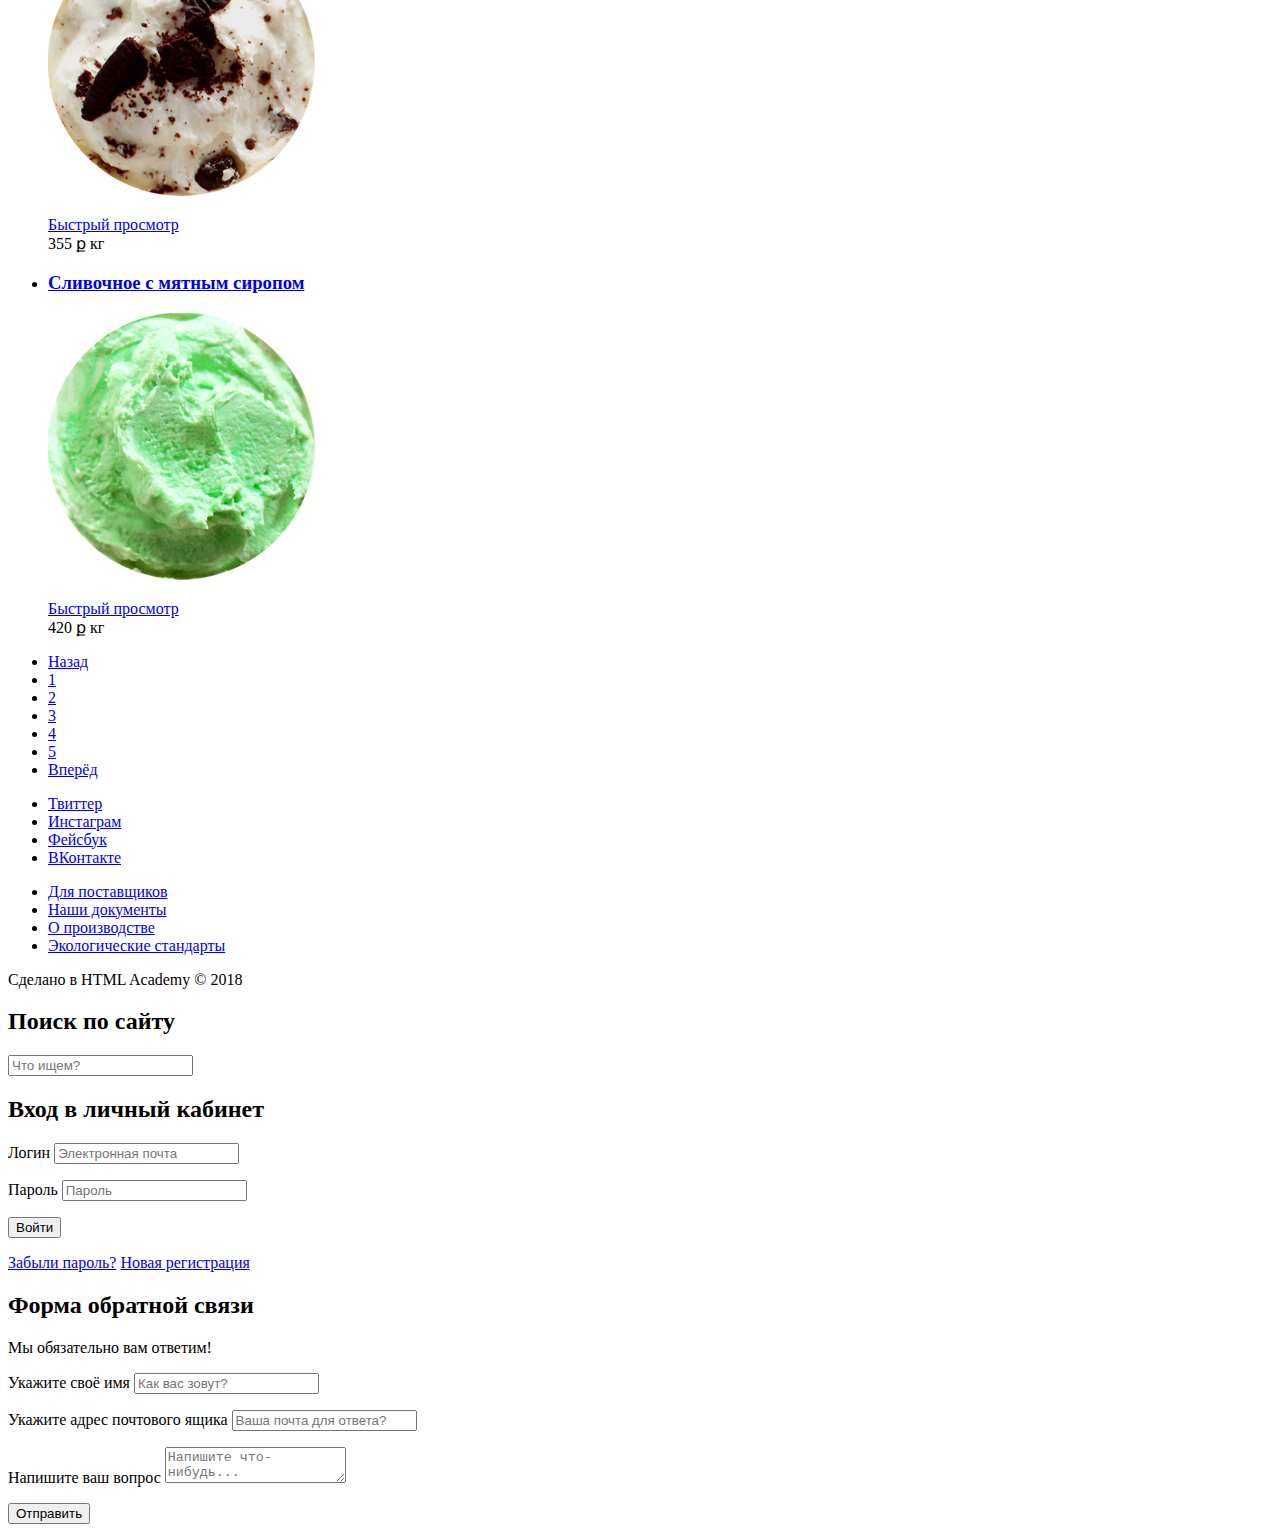
==== commit 2f7fcbec: "разметка подменю "Каталог"" ====
--- a/catalog.html
+++ b/catalog.html
@@ -34,16 +34,40 @@
 		</ul>
 		<h1>Сливочное мороженое</h1>
 		<section class="filters">
-			<h2 class="invisible-h2">Интерфейс для выбора вида мороженого</h2>
-			<!-- FORM -->
+			<h2 class="visually-hidden">Интерфейс для выбора вида мороженого</h2>
+			
+			<form action="https://echo.htmlacademy.ru/" method="get">
+				<fieldset>
+					<legend>Сортировка</legend>
+					<label for="sorting">по популярности</label>
+					<input id="sorting" type="checkbox">
+				</fieldset>
+				<fieldset>
+					<legend>Цена: 100 руб. - 500 руб.</legend>
+				</fieldset>
+				<fieldset>
+					<legend>Жирность:</legend>
+					<ul>
+						<li class="filter-option"><input type="radio" name="fats"></li>
+						<li class="filter-option"><input type="radio" name="fats"></li>
+						<li class="filter-option"><input type="radio" name="fats"></li>
+						<li class="filter-option"><input type="radio" name="fats"></li>
+					</ul>
+				</fieldset>
+				<fieldset>
+					<legend>Наполнители:</legend>
+				</fieldset>
+				<input type="submit" class="button-submit" value="Применить">
+			</form>
+
 		</section>
 		<section class="catalog">
-			<h2 class="invisible-h2">Список сливочного мороженого</h2>
+			<h2 class="visually-hidden">Список сливочного мороженого</h2>
 			<ul class="catalog-list">
 				<li>
 					<h3><a href="catalog-item.html" title="Мороженое">Сливочное с апельсиновым джемом и цитрусовой стружкой</a></h3>
 					<p><img src="img/cream-1.jpg" alt="Мороженое Сливочное с апельсиновым джемом и цитрусовой стружкой" width="267" height="267"></p>
-					<a href="#" class="invisible-a" title="Просмотр выбранной позиции">Быстрый просмотр</a>
+					<a href="#" class="invisibel-link" title="Просмотр выбранной позиции">Быстрый просмотр</a>
 					<div class="price">
 						<span class="price-value">310</span>
 						<span class="currency">ք</span>
@@ -53,7 +77,7 @@
 				<li>
 					<h3><a href="catalog-item.html" title="Мороженое">Сливочно-кофейное с кусочками шоколада</a></h3>
 					<p><img src="img/cream-2.jpg" alt="Мороженое Сливочно-кофейное с кусочками шоколада" width="267" height="267"></p>
-					<a href="#" class="invisible-a" title="Просмотр выбранной позиции">Быстрый просмотр</a>
+					<a href="#" class="invisibel-link" title="Просмотр выбранной позиции">Быстрый просмотр</a>
 					<div class="price">
 						<span class="price-value">380</span>
 						<span class="currency">ք</span>
@@ -63,7 +87,7 @@
 				<li>
 					<h3><a href="catalog-item.html" title="Мороженое">Сливочно-клубничное с присыпкой из белого шоколада</a></h3>
 					<p><img src="img/cream-3.jpg" alt="Мороженое Сливочно-клубничное с присыпкой из белого шоколада" width="267" height="267"></p>
-					<a href="#" class="invisible-a" title="Просмотр выбранной позиции">Быстрый просмотр</a>
+					<a href="#" class="invisibel-link" title="Просмотр выбранной позиции">Быстрый просмотр</a>
 					<div class="price">
 						<span class="price-value">355</span>
 						<span class="currency">ք</span>
@@ -73,7 +97,7 @@
 				<li>
 					<h3><a href="catalog-item.html" title="Мороженое">Сливочное крем-брюле с карамельной подливкой</a></h3>
 					<p><img src="img/cream-4.jpg" alt="Мороженое Сливочное крем-брюле с карамельной подливкой" width="267" height="267"></p>
-					<a href="#" class="invisible-a" title="Просмотр выбранной позиции">Быстрый просмотр</a>
+					<a href="#" class="invisibel-link" title="Просмотр выбранной позиции">Быстрый просмотр</a>
 					<div class="price">
 						<span class="price-value">415</span>
 						<span class="currency">ք</span>
@@ -83,7 +107,7 @@
 				<li>
 					<h3><a href="catalog-item.html" title="Мороженое">Сливочное с брусничным джемом</a></h3>
 					<p><img src="img/cream-5.jpg" alt="Мороженое Сливочное с брусничным джемом" width="267" height="267"></p>
-					<a href="#" class="invisible-a" title="Просмотр выбранной позиции">Быстрый просмотр</a>
+					<a href="#" class="invisibel-link" title="Просмотр выбранной позиции">Быстрый просмотр</a>
 					<div class="price">
 						<span class="price-value">325</span>
 						<span class="currency">ք</span>
@@ -93,7 +117,7 @@
 				<li>
 					<h3><a href="catalog-item.html" title="Мороженое">Сливочно-черничное с цельными ягодами черники</a></h3>
 					<p><img src="img/cream-6.jpg" alt="Мороженое Сливочно-черничное с цельными ягодами черники" width="267" height="267"></p>
-					<a href="#" class="invisible-a" title="Просмотр выбранной позиции">Быстрый просмотр</a>
+					<a href="#" class="invisibel-link" title="Просмотр выбранной позиции">Быстрый просмотр</a>
 					<div class="price">
 						<span class="price-value">410</span>
 						<span class="currency">ք</span>
@@ -103,7 +127,7 @@
 				<li>
 					<h3><a href="catalog-item.html" title="Мороженое">Сливочно-лимонное с карамельной присыпкой</a></h3>
 					<p><img src="img/cream-7.jpg" alt="Мороженое Сливочно-лимонное с карамельной присыпкой" width="267" height="267"></p>
-					<a href="#" class="invisible-a" title="Просмотр выбранной позиции">Быстрый просмотр</a>
+					<a href="#" class="invisibel-link" title="Просмотр выбранной позиции">Быстрый просмотр</a>
 					<div class="price">
 						<span class="price-value">375</span>
 						<span class="currency">ք</span>
@@ -113,7 +137,7 @@
 				<li>
 					<h3><a href="catalog-item.html" title="Мороженое">Сливочное с шоколадной стружкой</a></h3>
 					<p><img src="img/cream-8.jpg" alt="Мороженое Сливочное с шоколадной стружкой" width="267" height="267"></p>
-					<a href="#" class="invisible-a" title="Просмотр выбранной позиции">Быстрый просмотр</a>
+					<a href="#" class="invisibel-link" title="Просмотр выбранной позиции">Быстрый просмотр</a>
 					<div class="price">
 						<span class="price-value">320</span>
 						<span class="currency">ք</span>
@@ -123,7 +147,7 @@
 				<li>
 					<h3><a href="catalog-item.html" title="Мороженое">Сливочно-ванильное с кусочками шоколада</a></h3>
 					<p><img src="img/cream-9.jpg" alt="Мороженое Сливочно-ванильное с кусочками шоколада" width="267" height="267"></p>
-					<a href="#" class="invisible-a" title="Просмотр выбранной позиции">Быстрый просмотр</a>
+					<a href="#" class="invisibel-link" title="Просмотр выбранной позиции">Быстрый просмотр</a>
 					<div class="price">
 						<span class="price-value">440</span>
 						<span class="currency">ք</span>
@@ -133,7 +157,7 @@
 				<li>
 					<h3><a href="catalog-item.html" title="Мороженое">Сливочное с ментоловым сиропом</a></h3>
 					<p><img src="img/cream-10.jpg" alt="Мороженое Сливочное с ментоловым сиропом" width="267" height="267"></p>
-					<a href="#" class="invisible-a" title="Просмотр выбранной позиции">Быстрый просмотр</a>
+					<a href="#" class="invisibel-link" title="Просмотр выбранной позиции">Быстрый просмотр</a>
 					<div class="price">
 						<span class="price-value">435</span>
 						<span class="currency">ք</span>
@@ -143,7 +167,7 @@
 				<li>
 					<h3><a href="catalog-item.html" title="Мороженое">Сливочное с кусочками черного шоколада</a></h3>
 					<p><img src="img/cream-11.jpg" alt="Мороженое Сливочное с кусочками черного шоколада" width="267" height="267"></p>
-					<a href="#" class="invisible-a" title="Просмотр выбранной позиции">Быстрый просмотр</a>
+					<a href="#" class="invisibel-link" title="Просмотр выбранной позиции">Быстрый просмотр</a>
 					<div class="price">
 						<span class="price-value">355</span>
 						<span class="currency">ք</span>
@@ -153,7 +177,7 @@
 				<li>
 					<h3><a href="catalog-item.html" title="Мороженое">Сливочное с мятным сиропом</a></h3>
 					<p><img src="img/cream-12.jpg" alt="Мороженое Сливочное с мятным сиропом" width="267" height="267"></p>
-					<a href="#" class="invisible-a" title="Просмотр выбранной позиции">Быстрый просмотр</a>
+					<a href="#" class="invisibel-link" title="Просмотр выбранной позиции">Быстрый просмотр</a>
 					<div class="price">
 						<span class="price-value">420</span>
 						<span class="currency">ք</span>
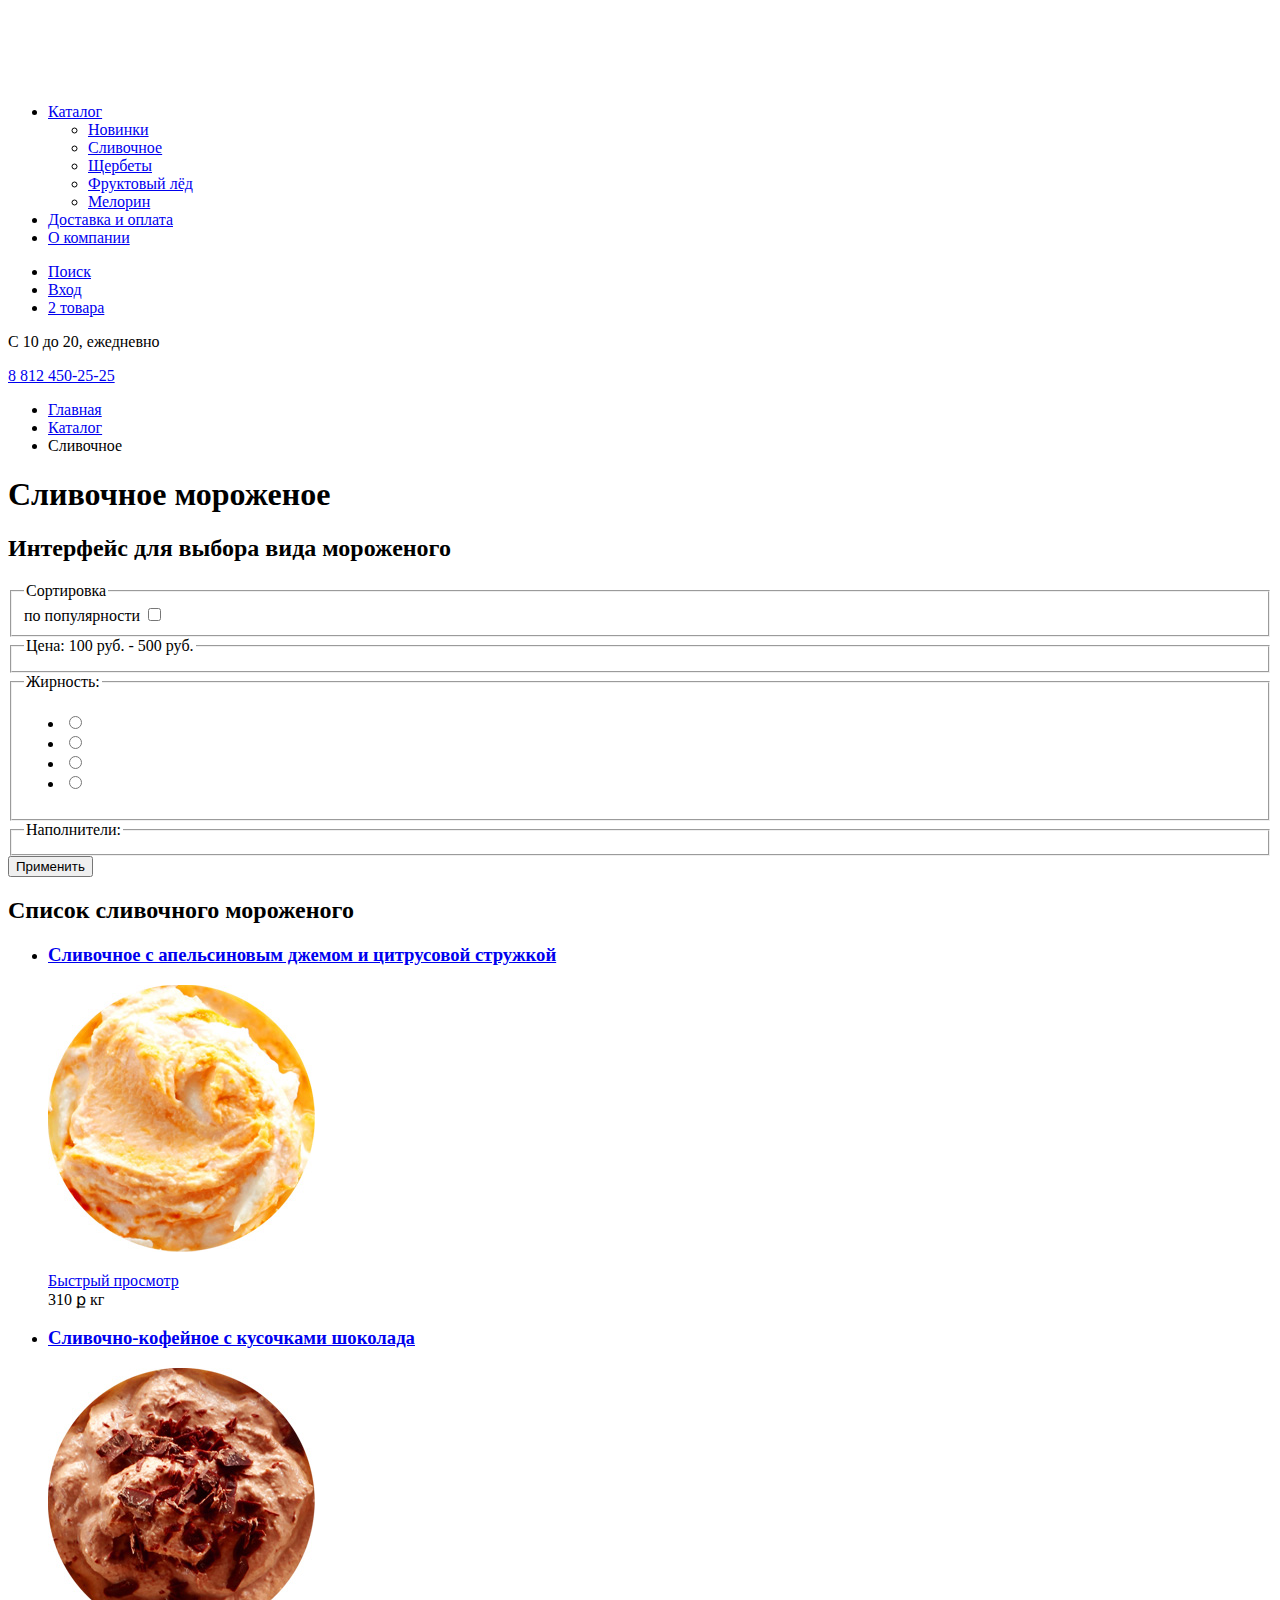
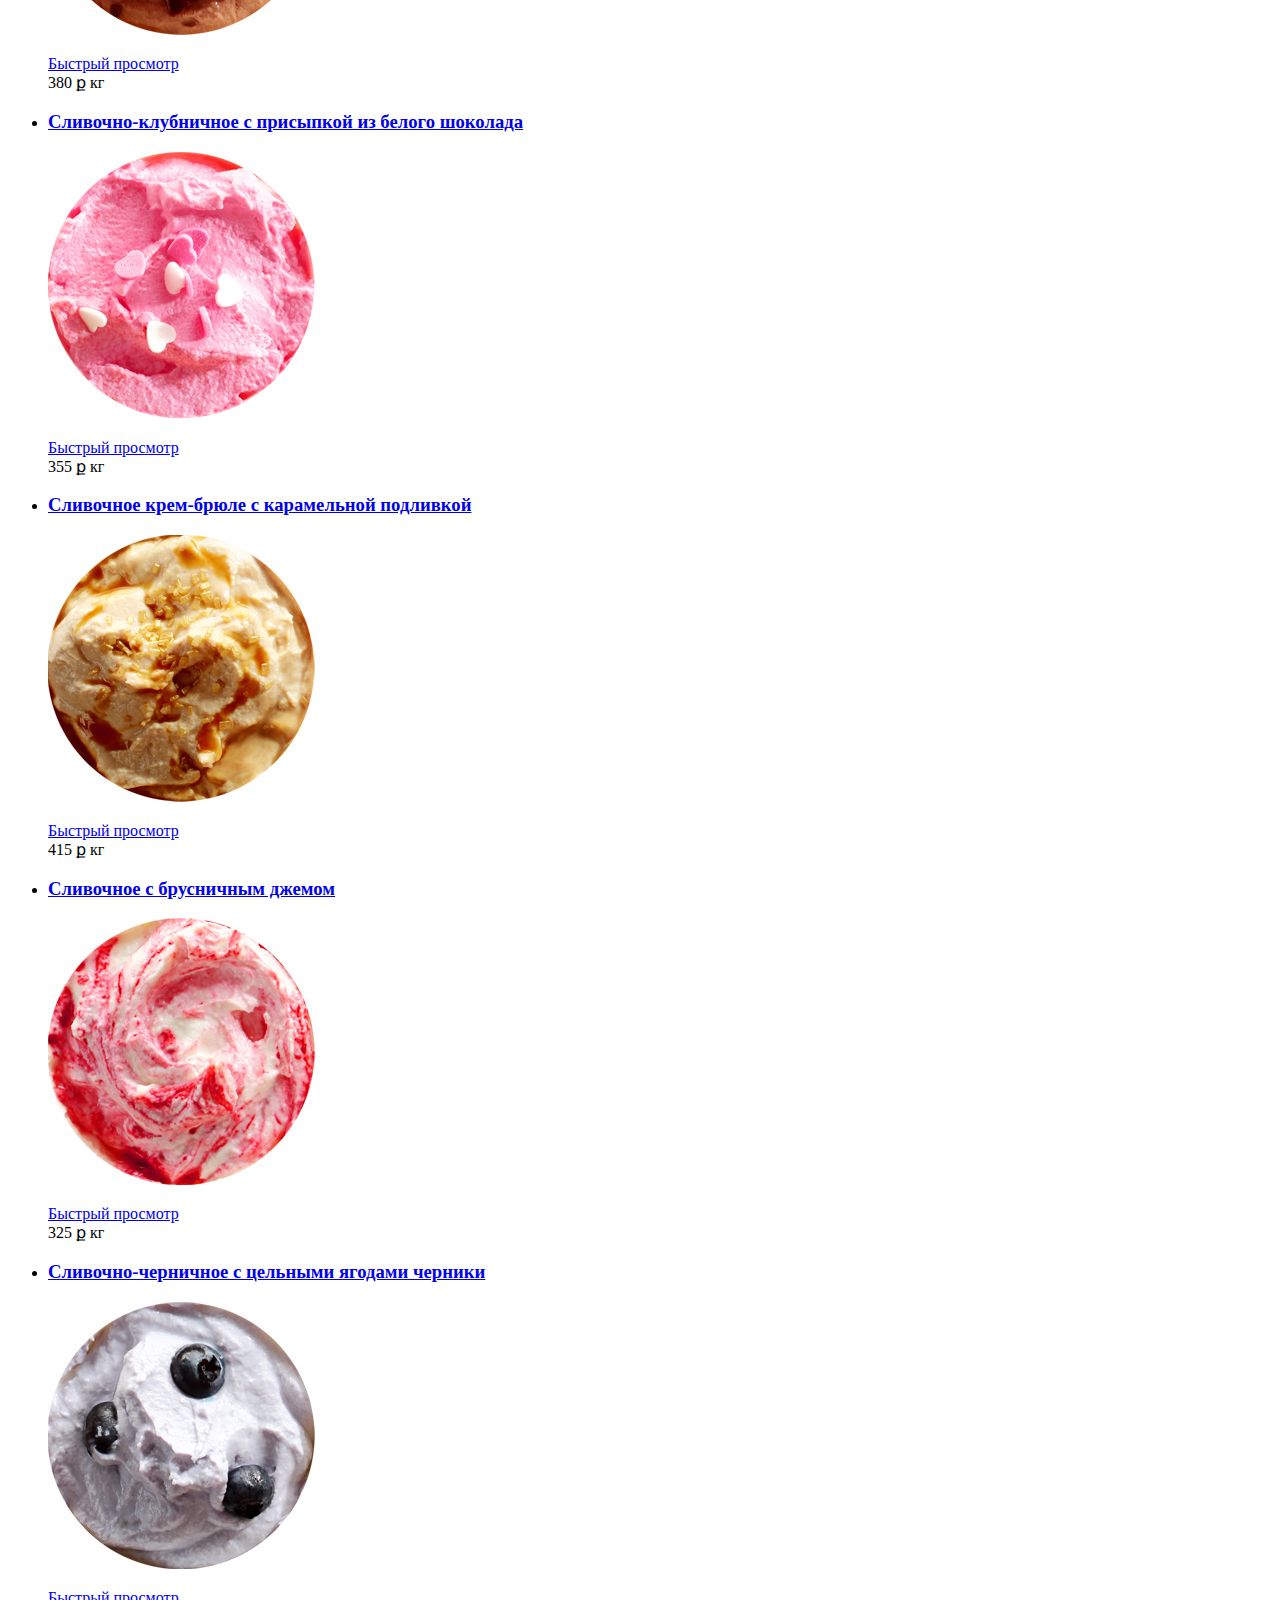
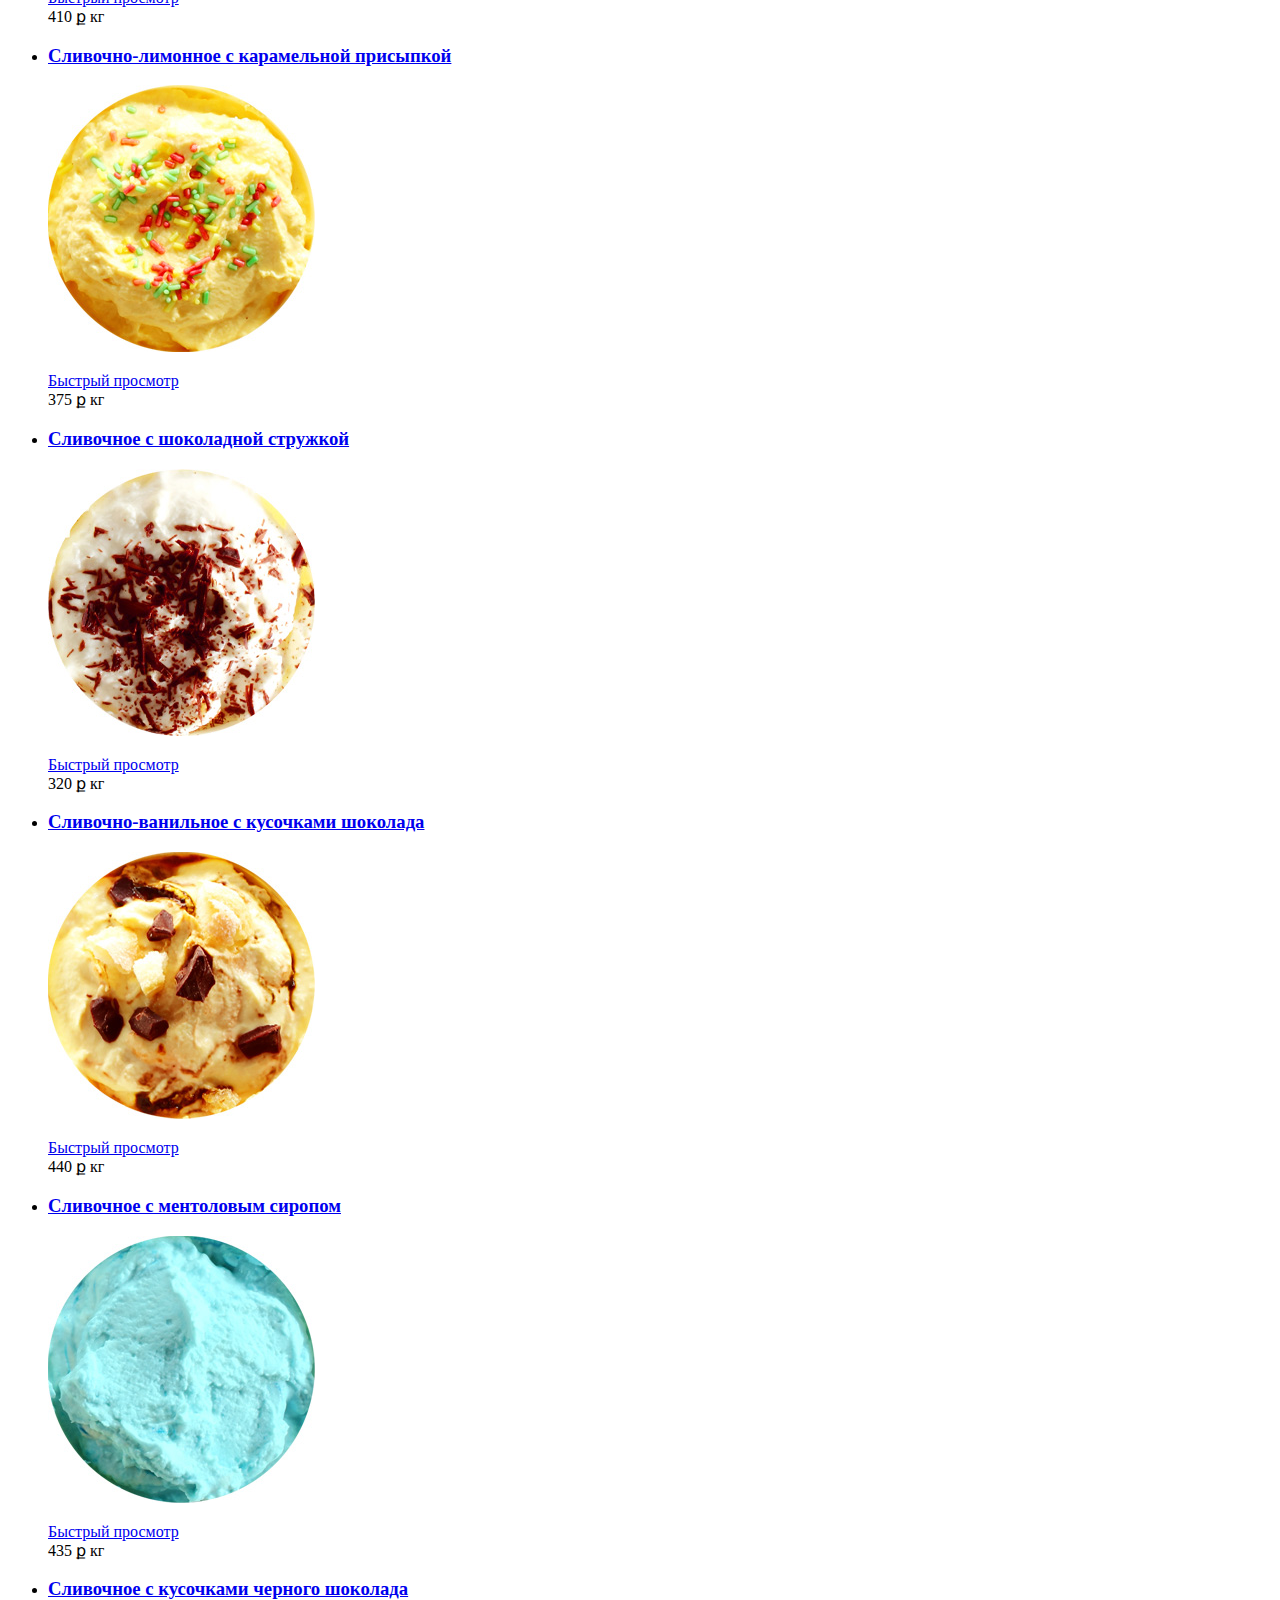
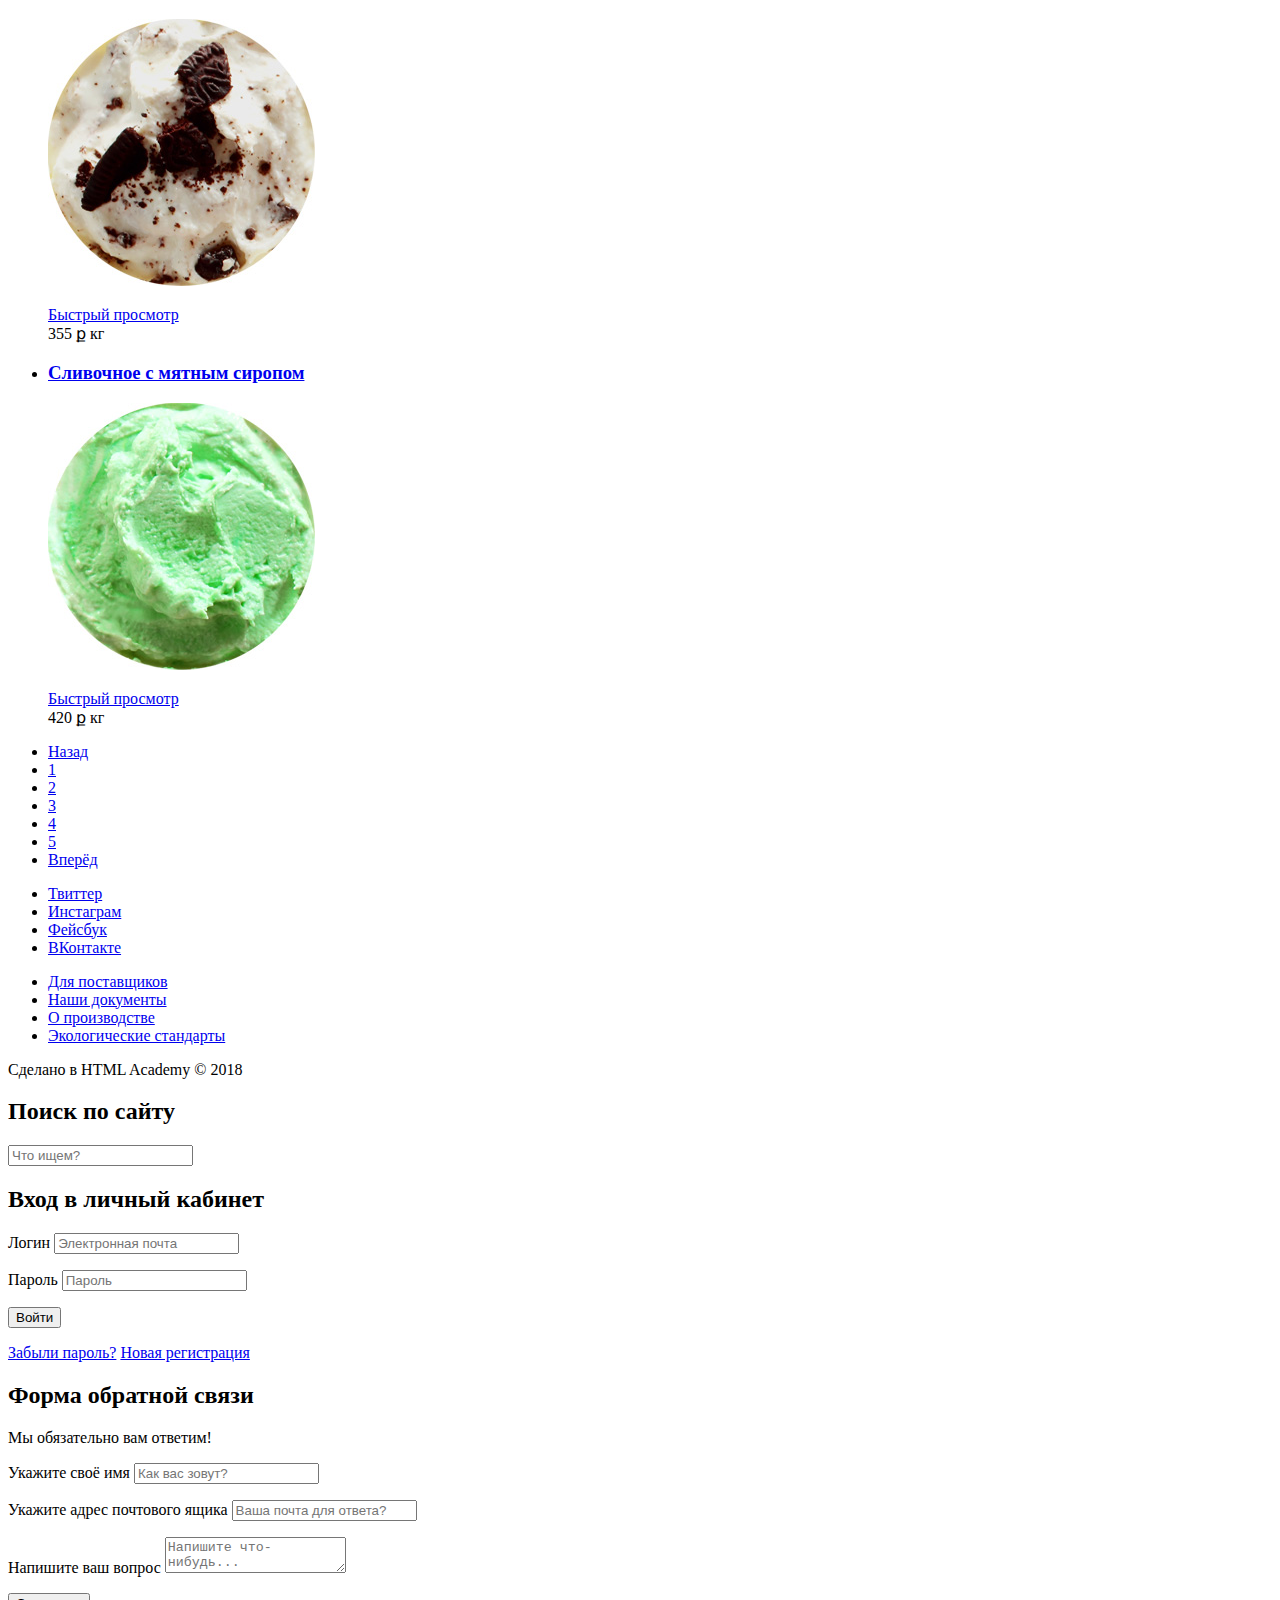
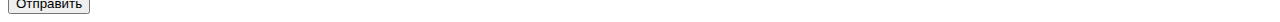
==== commit 0beffaff: "разметка подменю "Каталог"" ====
--- a/catalog.html
+++ b/catalog.html
@@ -11,7 +11,16 @@
 				<img src="img/logo.svg" width="170" height="75" alt="Логотип Глейси">
 			</a>
 			<ul class="site-navigation">
-				<li class="active"><a href="catalog.html" title="Каталог мороженого">Каталог</a></li>
+				<li class="active">
+					<a href="catalog.html" title="Каталог мороженого">Каталог</a>
+					<ul class="sub-menu">
+                    	<li><a href="#">Новинки</a></li>
+                    	<li><a href="#">Сливочное</a></li>
+                    	<li><a href="#">Щербеты</a></li>
+                    	<li><a href="#">Фруктовый лёд</a></li>
+                    	<li><a href="#">Мелорин</a></li>
+                	</ul>
+				</li>
 				<li><a href="delvery.html" title="Информация о доставке и оплате">Доставка и оплата</a></li>
 				<li><a href="abotu.html" title="Информация о компании">О компании</a></li>
 			</ul>
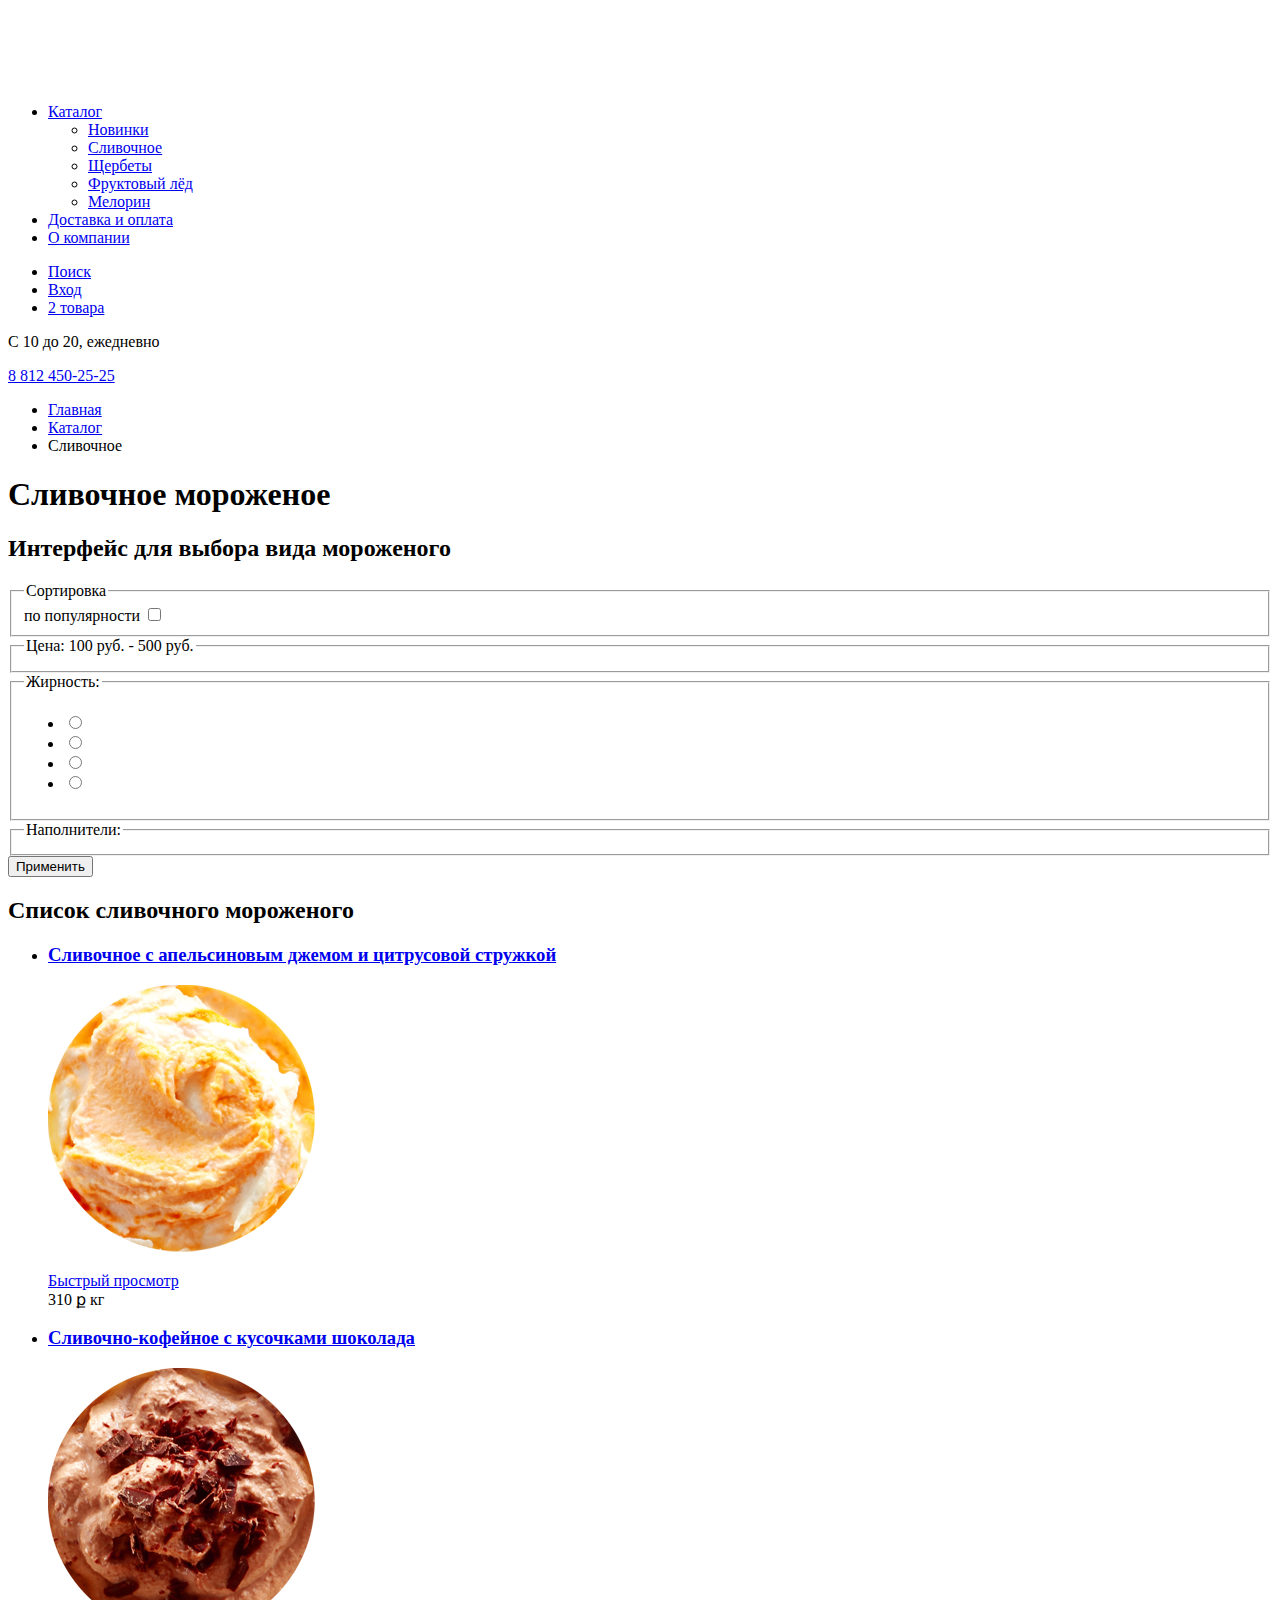
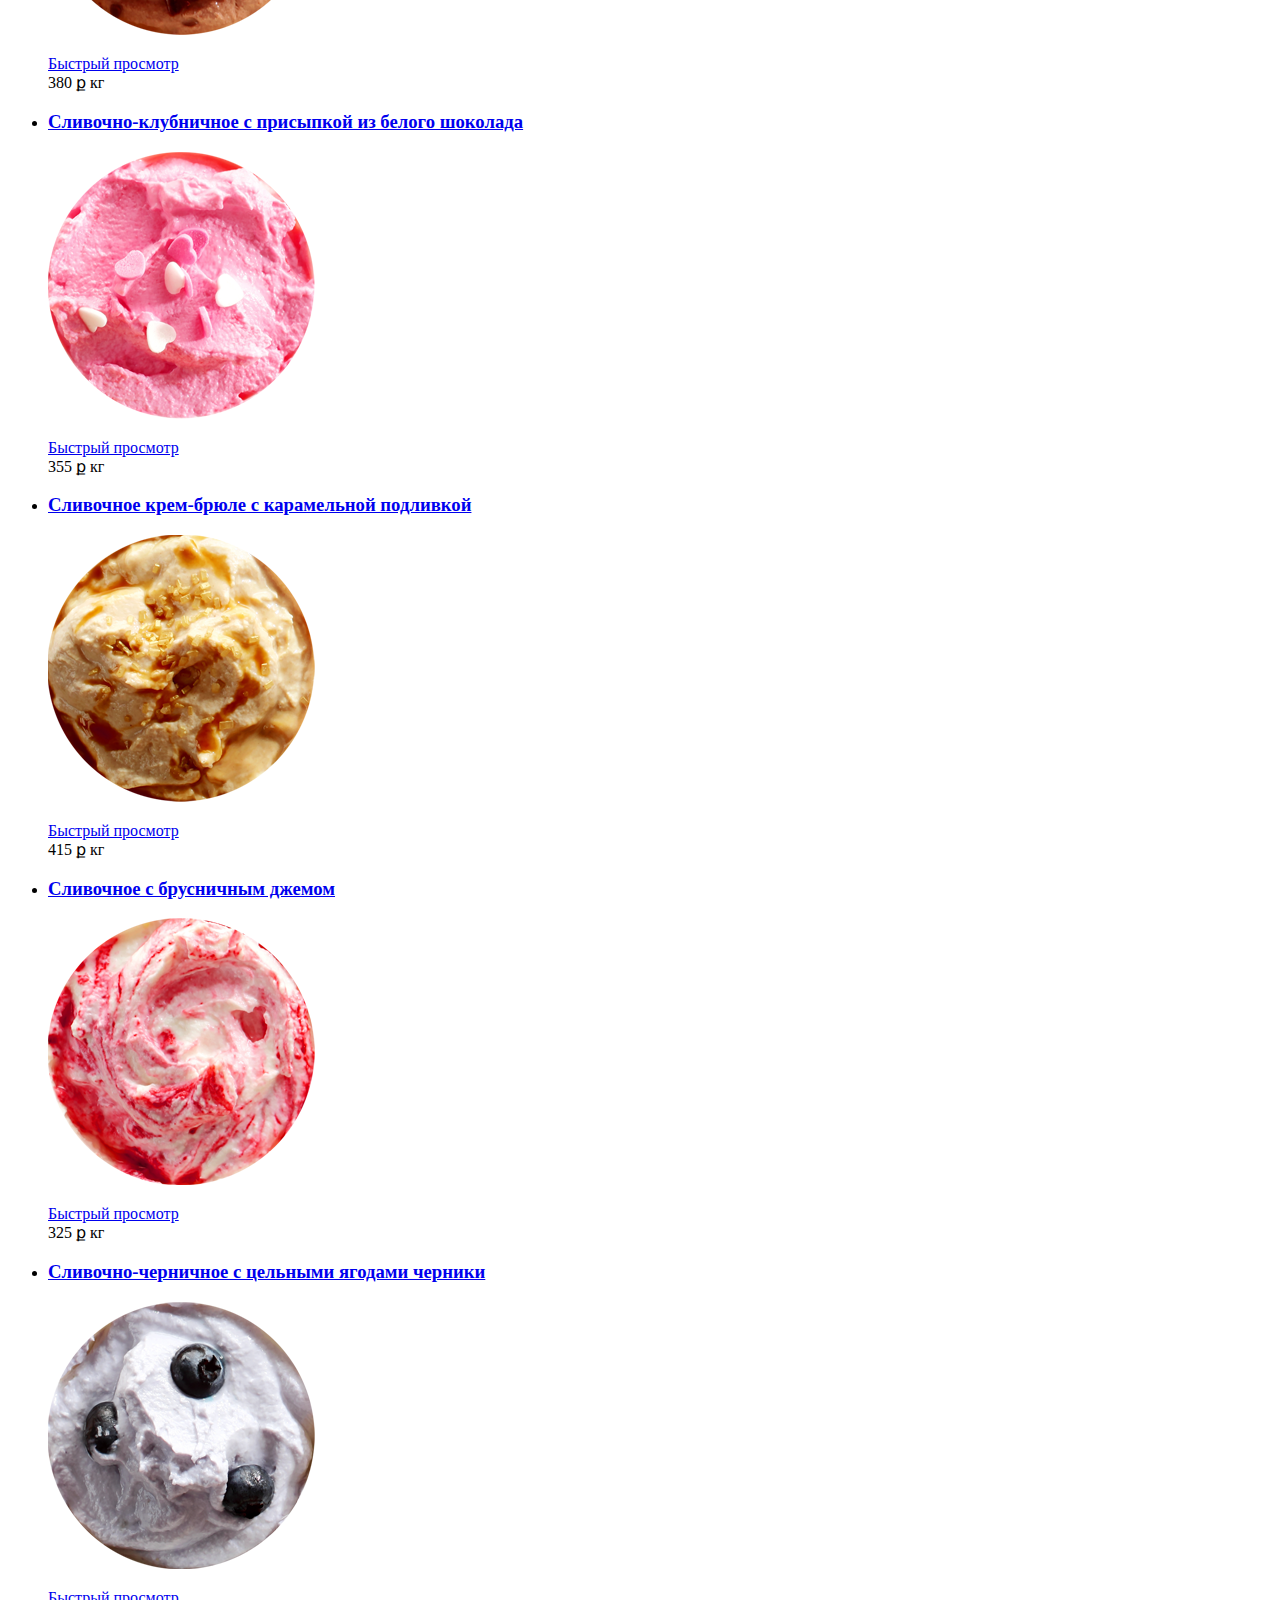
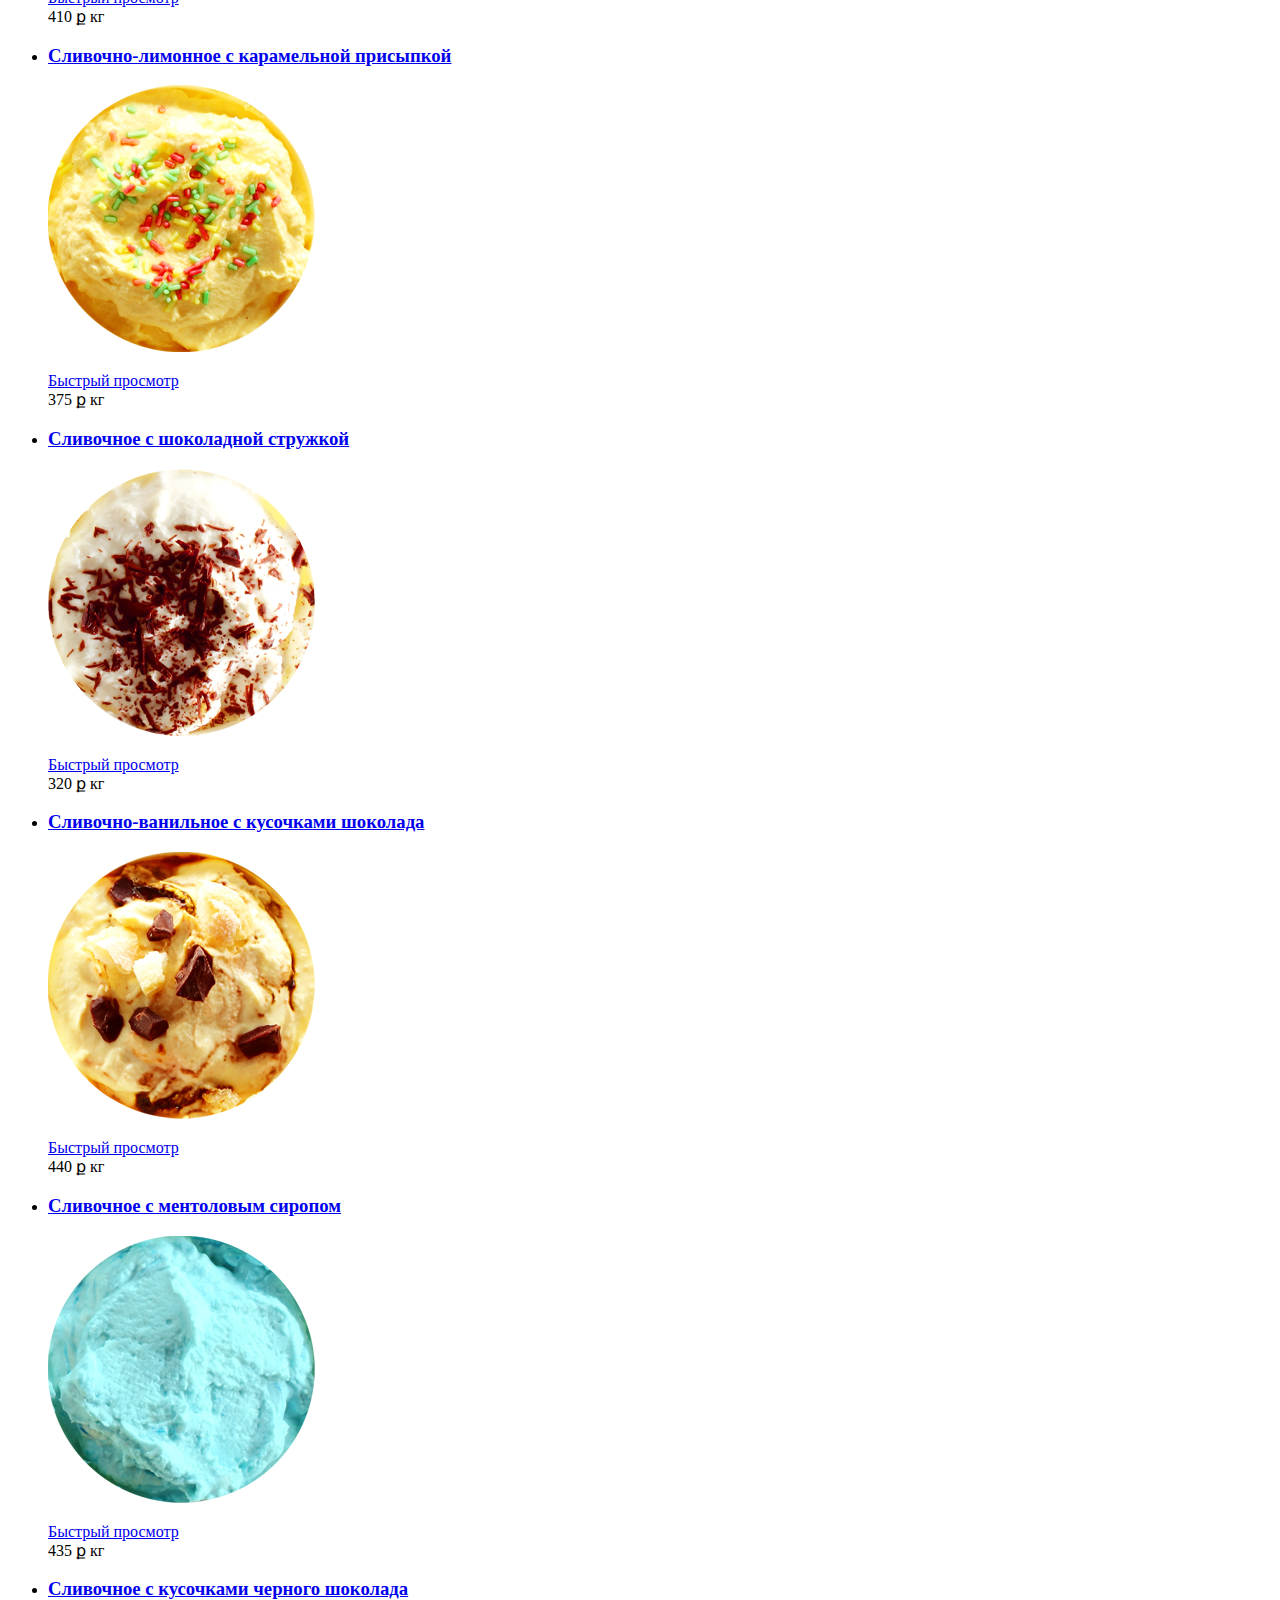
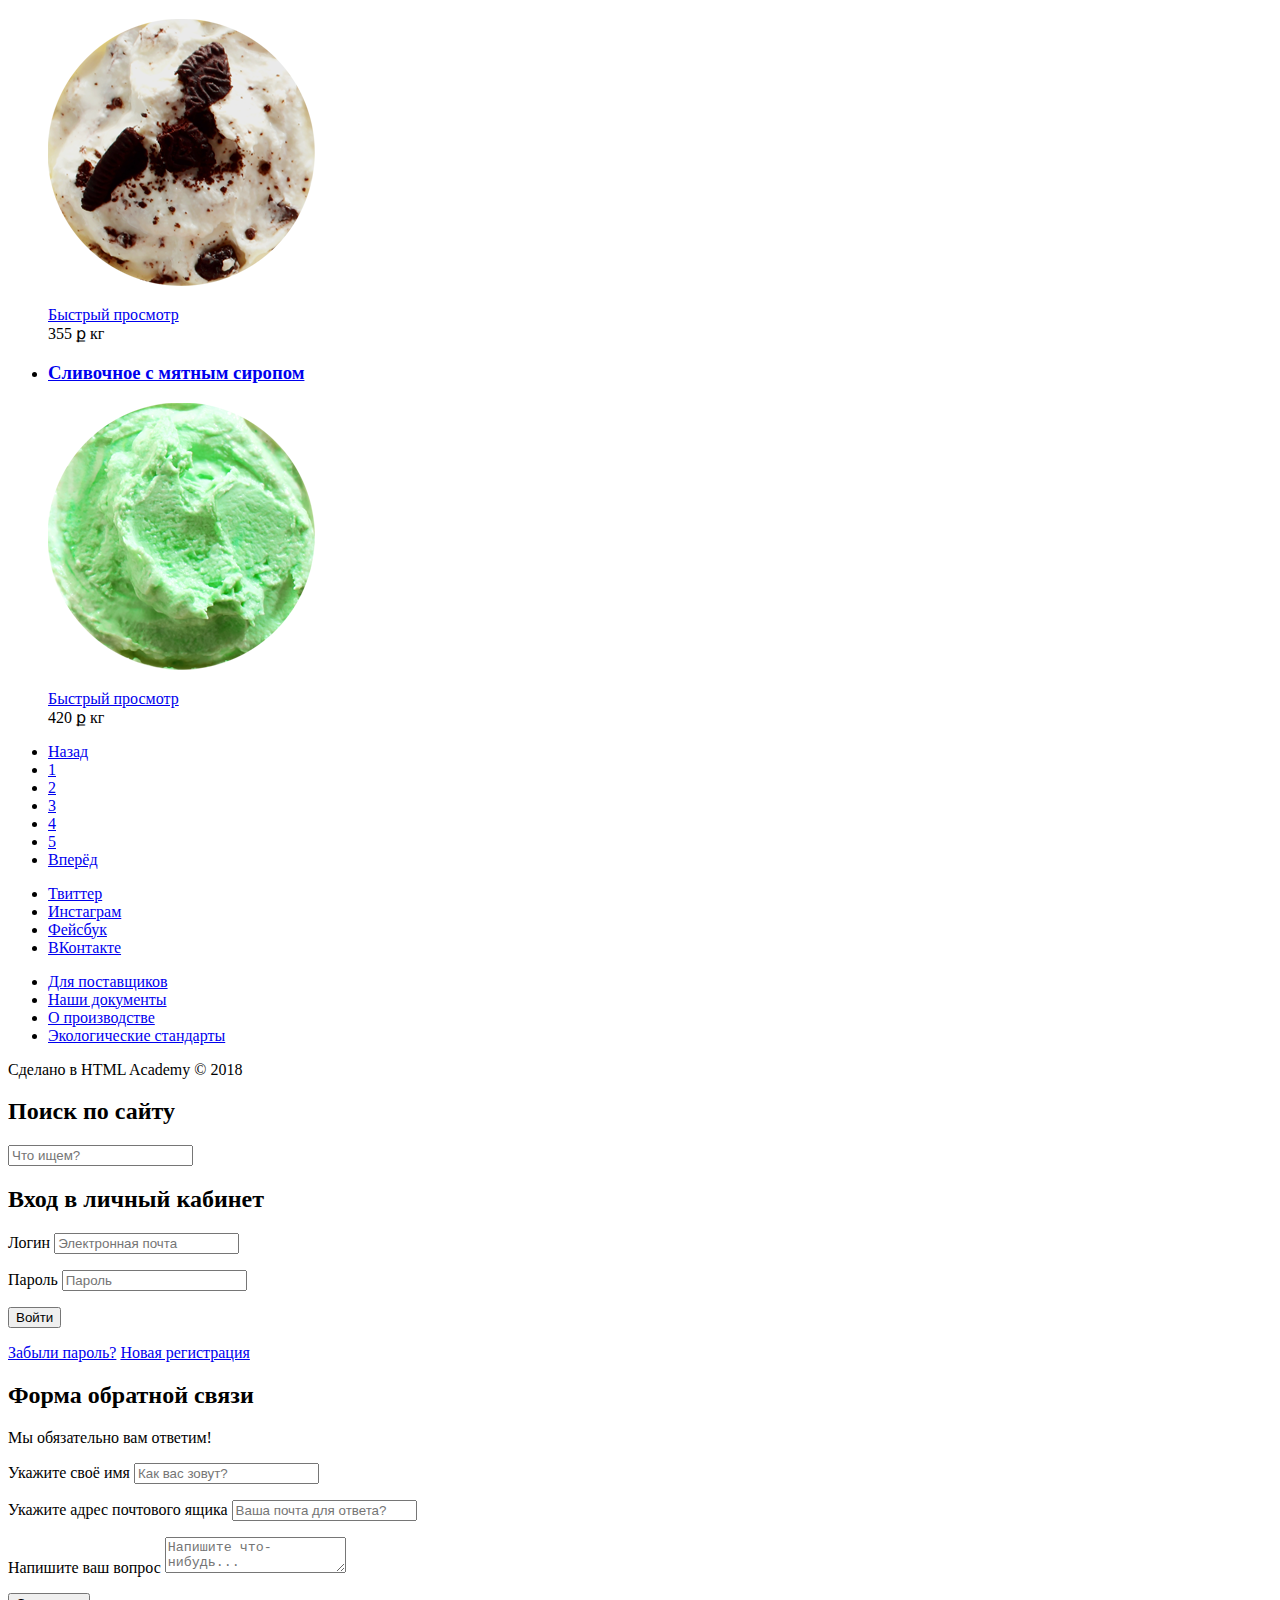
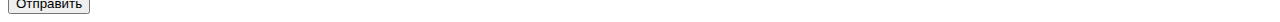
==== commit a13dba7c: "картинки заменил на png" ====
--- a/catalog.html
+++ b/catalog.html
@@ -75,7 +75,7 @@
 			<ul class="catalog-list">
 				<li>
 					<h3><a href="catalog-item.html" title="Мороженое">Сливочное с апельсиновым джемом и цитрусовой стружкой</a></h3>
-					<p><img src="img/cream-1.jpg" alt="Мороженое Сливочное с апельсиновым джемом и цитрусовой стружкой" width="267" height="267"></p>
+					<p><img src="img/cream-1.png" alt="Мороженое Сливочное с апельсиновым джемом и цитрусовой стружкой" width="267" height="267"></p>
 					<a href="#" class="invisibel-link" title="Просмотр выбранной позиции">Быстрый просмотр</a>
 					<div class="price">
 						<span class="price-value">310</span>
@@ -85,7 +85,7 @@
 				</li>
 				<li>
 					<h3><a href="catalog-item.html" title="Мороженое">Сливочно-кофейное с кусочками шоколада</a></h3>
-					<p><img src="img/cream-2.jpg" alt="Мороженое Сливочно-кофейное с кусочками шоколада" width="267" height="267"></p>
+					<p><img src="img/cream-2.png" alt="Мороженое Сливочно-кофейное с кусочками шоколада" width="267" height="267"></p>
 					<a href="#" class="invisibel-link" title="Просмотр выбранной позиции">Быстрый просмотр</a>
 					<div class="price">
 						<span class="price-value">380</span>
@@ -95,7 +95,7 @@
 				</li>
 				<li>
 					<h3><a href="catalog-item.html" title="Мороженое">Сливочно-клубничное с присыпкой из белого шоколада</a></h3>
-					<p><img src="img/cream-3.jpg" alt="Мороженое Сливочно-клубничное с присыпкой из белого шоколада" width="267" height="267"></p>
+					<p><img src="img/cream-3.png" alt="Мороженое Сливочно-клубничное с присыпкой из белого шоколада" width="267" height="267"></p>
 					<a href="#" class="invisibel-link" title="Просмотр выбранной позиции">Быстрый просмотр</a>
 					<div class="price">
 						<span class="price-value">355</span>
@@ -105,7 +105,7 @@
 				</li>
 				<li>
 					<h3><a href="catalog-item.html" title="Мороженое">Сливочное крем-брюле с карамельной подливкой</a></h3>
-					<p><img src="img/cream-4.jpg" alt="Мороженое Сливочное крем-брюле с карамельной подливкой" width="267" height="267"></p>
+					<p><img src="img/cream-4.png" alt="Мороженое Сливочное крем-брюле с карамельной подливкой" width="267" height="267"></p>
 					<a href="#" class="invisibel-link" title="Просмотр выбранной позиции">Быстрый просмотр</a>
 					<div class="price">
 						<span class="price-value">415</span>
@@ -115,7 +115,7 @@
 				</li>
 				<li>
 					<h3><a href="catalog-item.html" title="Мороженое">Сливочное с брусничным джемом</a></h3>
-					<p><img src="img/cream-5.jpg" alt="Мороженое Сливочное с брусничным джемом" width="267" height="267"></p>
+					<p><img src="img/cream-5.png" alt="Мороженое Сливочное с брусничным джемом" width="267" height="267"></p>
 					<a href="#" class="invisibel-link" title="Просмотр выбранной позиции">Быстрый просмотр</a>
 					<div class="price">
 						<span class="price-value">325</span>
@@ -125,7 +125,7 @@
 				</li>
 				<li>
 					<h3><a href="catalog-item.html" title="Мороженое">Сливочно-черничное с цельными ягодами черники</a></h3>
-					<p><img src="img/cream-6.jpg" alt="Мороженое Сливочно-черничное с цельными ягодами черники" width="267" height="267"></p>
+					<p><img src="img/cream-6.png" alt="Мороженое Сливочно-черничное с цельными ягодами черники" width="267" height="267"></p>
 					<a href="#" class="invisibel-link" title="Просмотр выбранной позиции">Быстрый просмотр</a>
 					<div class="price">
 						<span class="price-value">410</span>
@@ -135,7 +135,7 @@
 				</li>
 				<li>
 					<h3><a href="catalog-item.html" title="Мороженое">Сливочно-лимонное с карамельной присыпкой</a></h3>
-					<p><img src="img/cream-7.jpg" alt="Мороженое Сливочно-лимонное с карамельной присыпкой" width="267" height="267"></p>
+					<p><img src="img/cream-7.png" alt="Мороженое Сливочно-лимонное с карамельной присыпкой" width="267" height="267"></p>
 					<a href="#" class="invisibel-link" title="Просмотр выбранной позиции">Быстрый просмотр</a>
 					<div class="price">
 						<span class="price-value">375</span>
@@ -145,7 +145,7 @@
 				</li>
 				<li>
 					<h3><a href="catalog-item.html" title="Мороженое">Сливочное с шоколадной стружкой</a></h3>
-					<p><img src="img/cream-8.jpg" alt="Мороженое Сливочное с шоколадной стружкой" width="267" height="267"></p>
+					<p><img src="img/cream-8.png" alt="Мороженое Сливочное с шоколадной стружкой" width="267" height="267"></p>
 					<a href="#" class="invisibel-link" title="Просмотр выбранной позиции">Быстрый просмотр</a>
 					<div class="price">
 						<span class="price-value">320</span>
@@ -155,7 +155,7 @@
 				</li>
 				<li>
 					<h3><a href="catalog-item.html" title="Мороженое">Сливочно-ванильное с кусочками шоколада</a></h3>
-					<p><img src="img/cream-9.jpg" alt="Мороженое Сливочно-ванильное с кусочками шоколада" width="267" height="267"></p>
+					<p><img src="img/cream-9.png" alt="Мороженое Сливочно-ванильное с кусочками шоколада" width="267" height="267"></p>
 					<a href="#" class="invisibel-link" title="Просмотр выбранной позиции">Быстрый просмотр</a>
 					<div class="price">
 						<span class="price-value">440</span>
@@ -165,7 +165,7 @@
 				</li>
 				<li>
 					<h3><a href="catalog-item.html" title="Мороженое">Сливочное с ментоловым сиропом</a></h3>
-					<p><img src="img/cream-10.jpg" alt="Мороженое Сливочное с ментоловым сиропом" width="267" height="267"></p>
+					<p><img src="img/cream-10.png" alt="Мороженое Сливочное с ментоловым сиропом" width="267" height="267"></p>
 					<a href="#" class="invisibel-link" title="Просмотр выбранной позиции">Быстрый просмотр</a>
 					<div class="price">
 						<span class="price-value">435</span>
@@ -175,7 +175,7 @@
 				</li>
 				<li>
 					<h3><a href="catalog-item.html" title="Мороженое">Сливочное с кусочками черного шоколада</a></h3>
-					<p><img src="img/cream-11.jpg" alt="Мороженое Сливочное с кусочками черного шоколада" width="267" height="267"></p>
+					<p><img src="img/cream-11.png" alt="Мороженое Сливочное с кусочками черного шоколада" width="267" height="267"></p>
 					<a href="#" class="invisibel-link" title="Просмотр выбранной позиции">Быстрый просмотр</a>
 					<div class="price">
 						<span class="price-value">355</span>
@@ -185,7 +185,7 @@
 				</li>
 				<li>
 					<h3><a href="catalog-item.html" title="Мороженое">Сливочное с мятным сиропом</a></h3>
-					<p><img src="img/cream-12.jpg" alt="Мороженое Сливочное с мятным сиропом" width="267" height="267"></p>
+					<p><img src="img/cream-12.png" alt="Мороженое Сливочное с мятным сиропом" width="267" height="267"></p>
 					<a href="#" class="invisibel-link" title="Просмотр выбранной позиции">Быстрый просмотр</a>
 					<div class="price">
 						<span class="price-value">420</span>
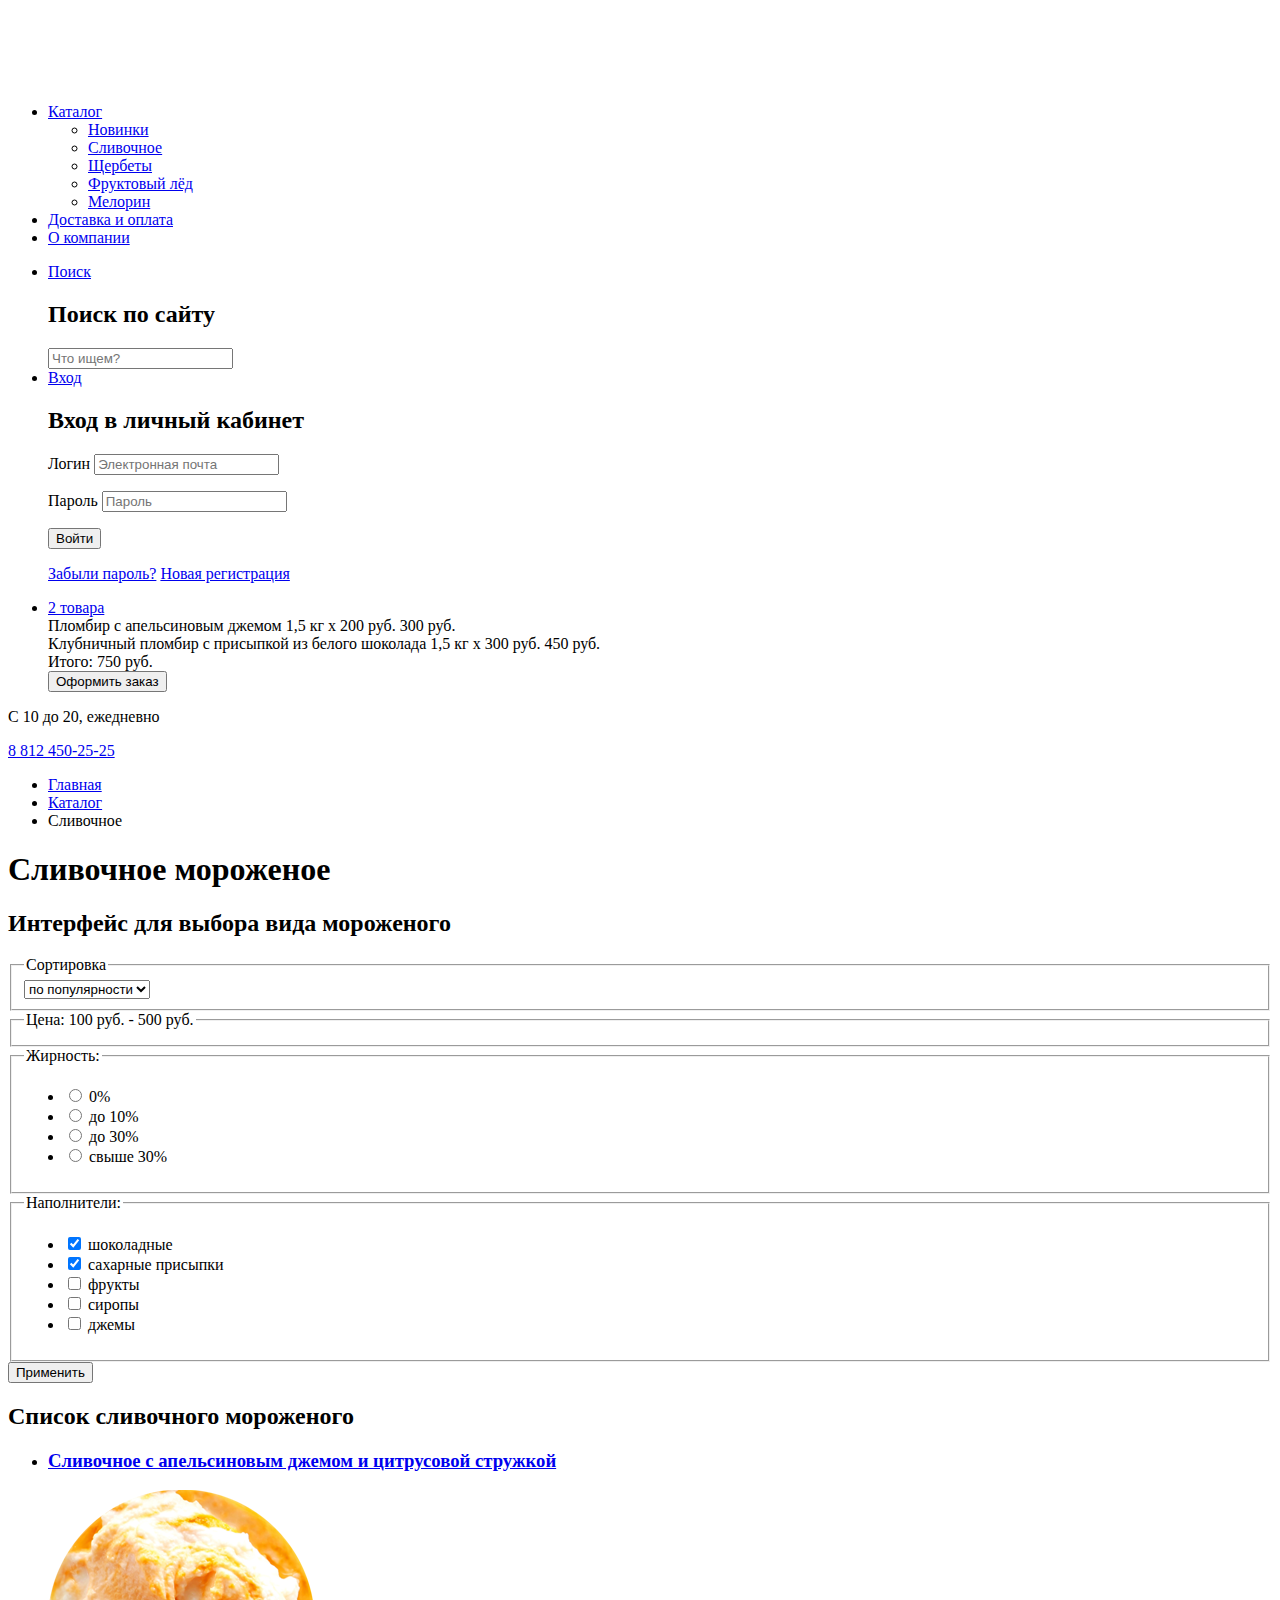
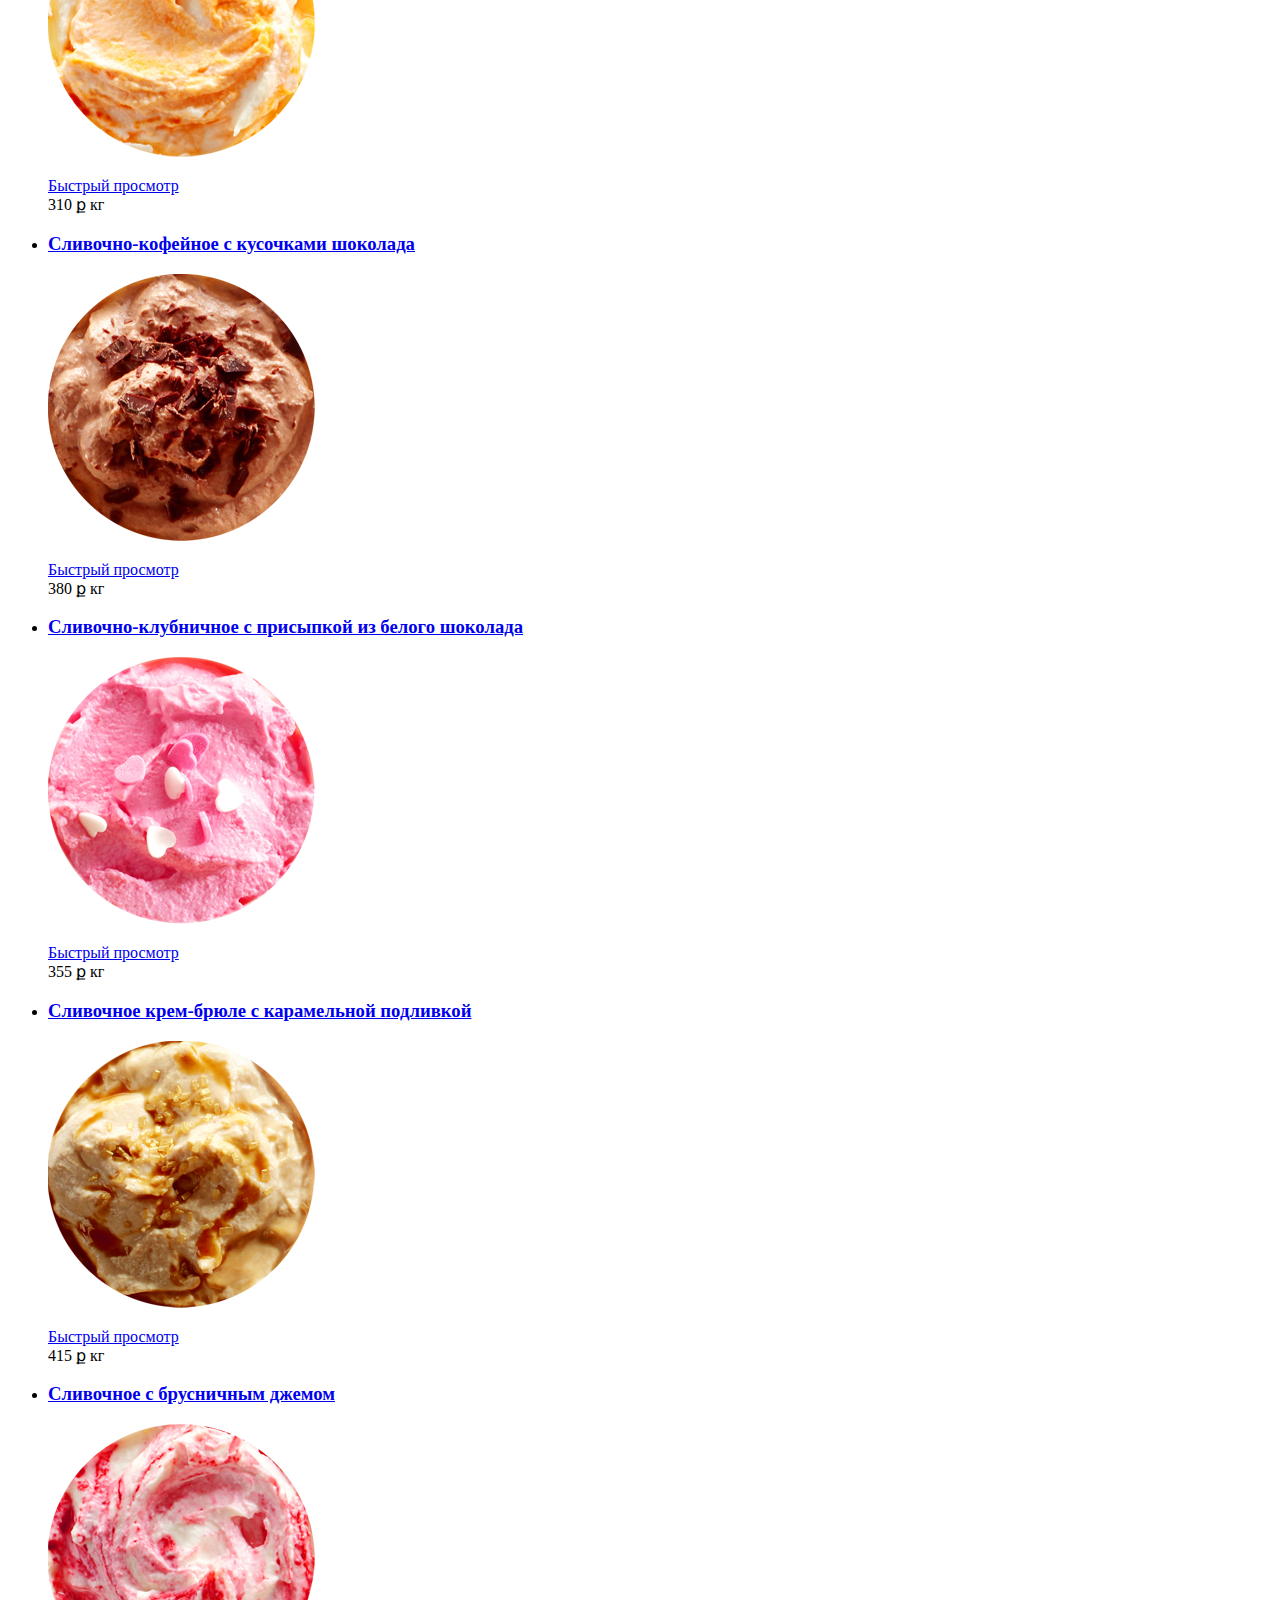
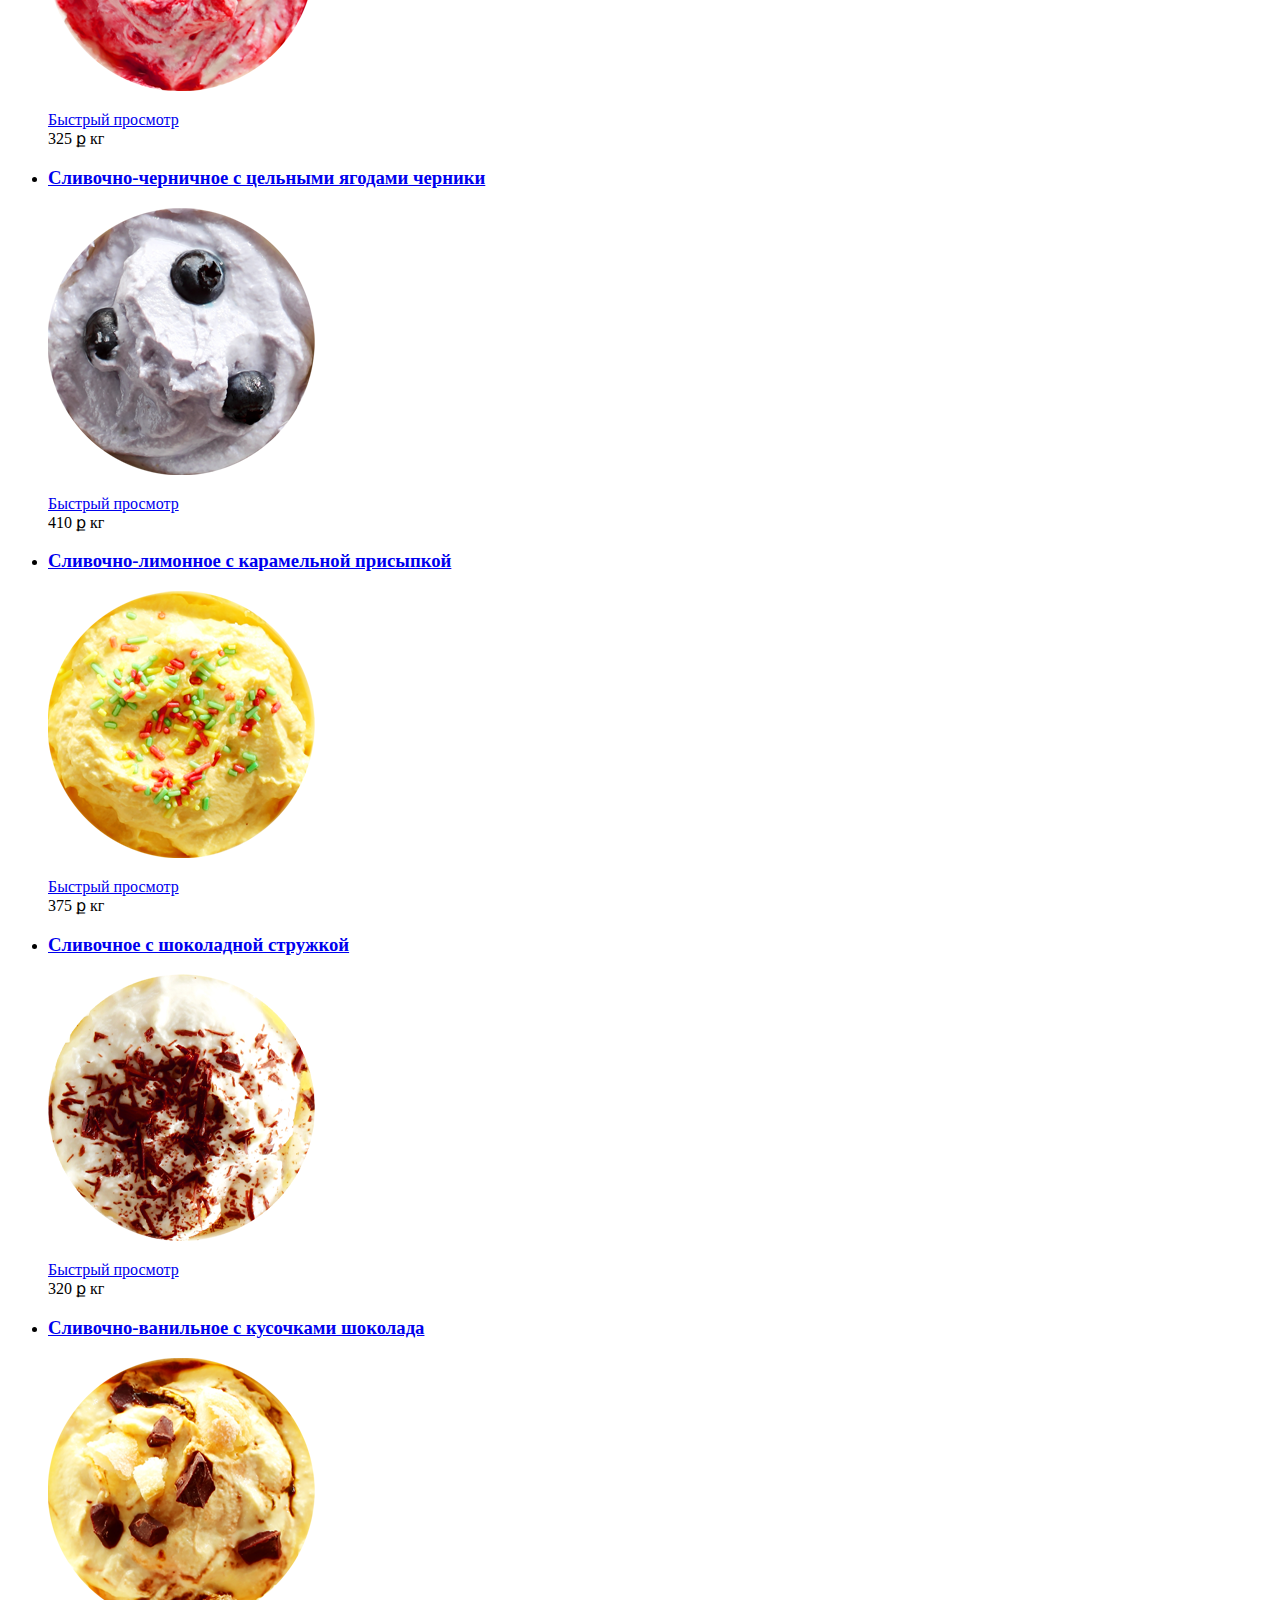
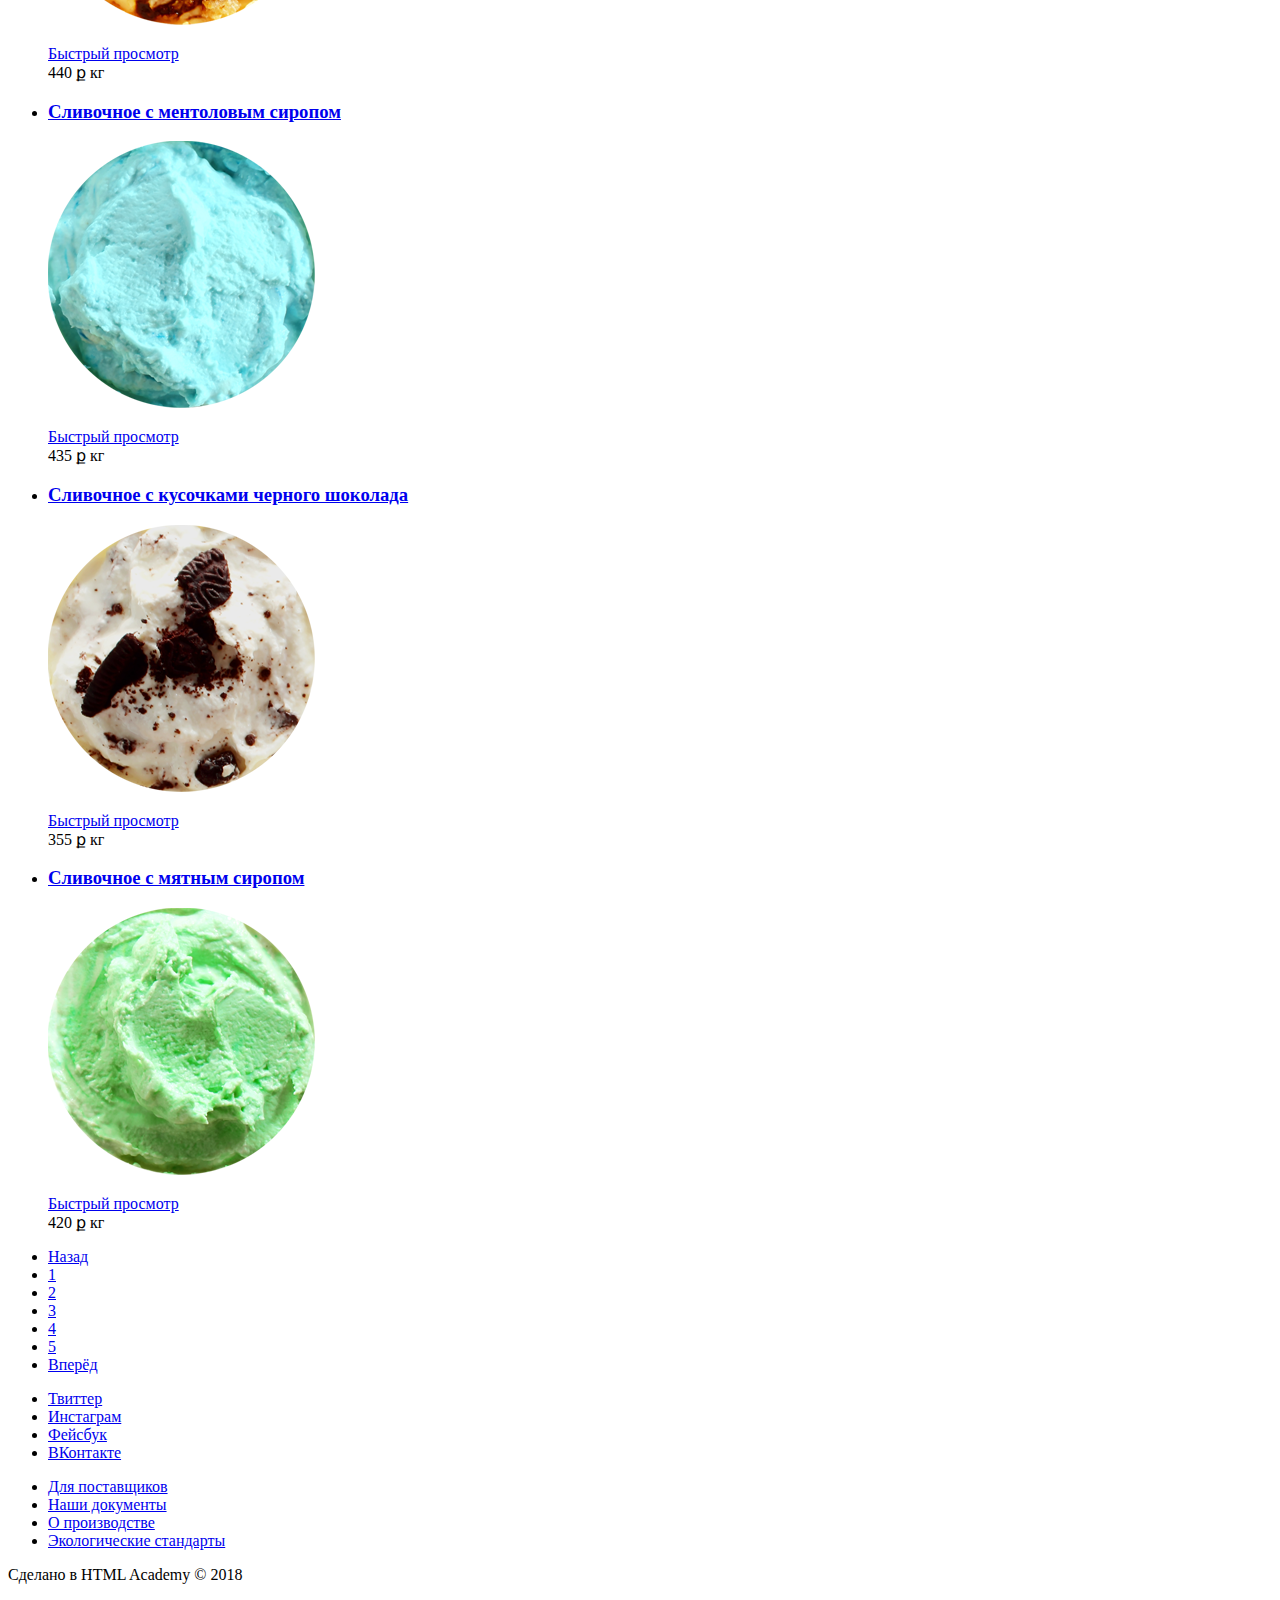
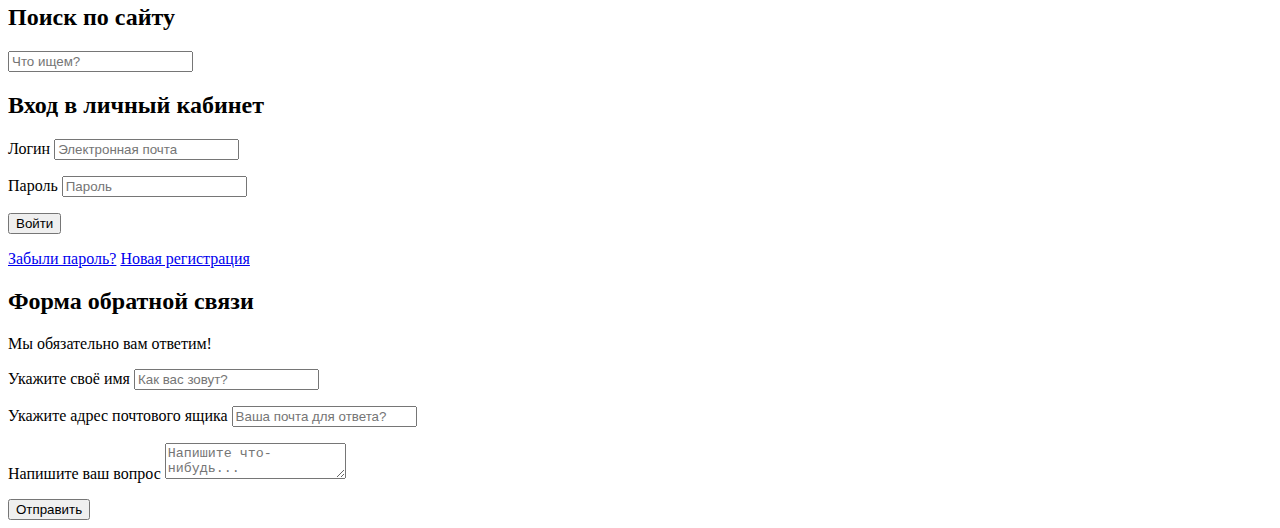
==== commit 0ff937d4: "разметка форм с учётом доступности" ====
--- a/catalog.html
+++ b/catalog.html
@@ -25,9 +25,56 @@
 				<li><a href="abotu.html" title="Информация о компании">О компании</a></li>
 			</ul>
 			<ul class="user-navigation">
-				<li><a href="search.html" title="Поиск по сайту">Поиск</a></li>
-				<li><a href="login.html" title="Вход в личный кабинет">Вход</a></li>
-				<li><a href="basket.html" class="active" title="Корзина покупок">2 товара</a></li>
+				<li>
+					<a href="search.html" title="Поиск по сайту">Поиск</a>
+					<section class="modal modal-search">
+						<h2 class="visually-hidden">Поиск по сайту</h2>
+						<form action="https://yandex.ru/search/" method="get" class="form-search">
+							<input type="text" name="text" placeholder="Что ищем?" required="required">
+							<input type="hidden" name="site" value="gllacy.ru">
+						</form>
+					</section>
+				</li>
+				<li>
+					<a href="login.html" title="Вход в личный кабинет">Вход</a>
+					<section class="modal modal-login">
+						<h2 class="visually-hidden">Вход в личный кабинет</h2>
+						<form action="https://echo.htmlacademy.ru/" method="get" class="form-login">
+							<p>
+								<label class="visually-hidden" for="user-login">Логин</label>
+								<input type="text" name="login" id="user-login" class="login-email" placeholder="Электронная почта">
+							</p>
+							<p>
+								<label class="visually-hidden" for="user-password">Пароль</label>
+								<input type="text" name="password" id="user-password"class="login-password" placeholder="Пароль">
+							</p>
+							<p>
+								<button type="submit" class="button-login">Войти</button>
+								<div class="login-links">
+									<a href="#">Забыли пароль?</a>
+									<a href="#">Новая регистрация</a>
+								</div>
+							</p>
+						</form>
+					</section>
+				</li>
+				<li>
+					<a href="basket.html" class="active" title="Корзина покупок">2 товара</a>
+					<div class="basket-list">
+						<div class="basket-position">
+							<span>Пломбир с апельсиновым джемом</span>
+							<span>1,5 кг x 200 руб.</span>
+							<span>300 руб. </span>
+						</div>
+						<div class="basket-position">
+							<span>Клубничный пломбир с присыпкой из белого шоколада </span>
+							<span>1,5 кг x 300 руб.</span>
+							<span>450 руб. </span>
+						</div>
+						<div class="summa">Итого: 750 руб.</div>
+						<button type="button" class="order-button">Оформить заказ</button>
+					</div>
+				</li>
 			</ul>
 		</nav>
 		<div class="worktime-info">
@@ -48,23 +95,67 @@
 			<form action="https://echo.htmlacademy.ru/" method="get">
 				<fieldset>
 					<legend>Сортировка</legend>
-					<label for="sorting">по популярности</label>
-					<input id="sorting" type="checkbox">
+					<select name="sort">
+              			<option value="sort-popular">по популярности</option>
+              			<option value="sort-price">по цене</option>
+            		</select>
 				</fieldset>
 				<fieldset>
 					<legend>Цена: 100 руб. - 500 руб.</legend>
+					<div class="price-wrapper">
+						<div class="price-control">
+							<div class="price-dot-min"></div>
+							<div class="price-dot-max"></div>
+						</div>
+					</div>
+					<input type="hidden" name="min" id="min-price">
+					<input type="hidden" name="max" id="max-price">
 				</fieldset>
 				<fieldset>
 					<legend>Жирность:</legend>
-					<ul>
-						<li class="filter-option"><input type="radio" name="fats"></li>
-						<li class="filter-option"><input type="radio" name="fats"></li>
-						<li class="filter-option"><input type="radio" name="fats"></li>
-						<li class="filter-option"><input type="radio" name="fats"></li>
+					<ul class="fat-filter">
+						<li>
+							<input type="radio" name="fats" id="fat-0" class="visually-hidden">
+							<label for="fat-0">0%</label>
+						</li>
+						<li>
+							<input type="radio" name="fats" id="fat-10" class="visually-hidden"> 
+							<label for="fat-10">до 10%</label>
+						</li>
+						<li>
+							<input type="radio" name="fats" id="fat-30" class="visually-hidden"> 
+							<label for="fat-30">до 30%</label>
+						</li>
+						<li>
+							<input type="radio" name="fats" id="fat-30plus" class="visually-hidden"> 
+							<label for="fat-30plus">свыше 30%</label>
+						</li>
 					</ul>
 				</fieldset>
 				<fieldset>
 					<legend>Наполнители:</legend>
+					<ul class="stuffing-filter">
+						<li>
+							<input type="checkbox" name="choco" id="stuff-choco" class="visually-hidden" checked>
+							<label for="stuff-choco">шоколадные</label>
+						</li>
+						<li>
+							<input type="checkbox" name="sugar" id="stuff-sugar" class="visually-hidden" checked>
+							<label for="stuff-sugar">сахарные присыпки</label>
+						</li>
+						<li>
+							<input type="checkbox" name="fruit" id="stuff-fruit" class="visually-hidden">
+							<label for="stuff-fruit">фрукты</label>
+						</li>
+						<li>
+							<input type="checkbox" name="syrup" id="stuff-syrup" class="visually-hidden">
+							<label for="stuff-syrup">сиропы</label>
+						</li>
+						<li>
+							<input type="checkbox" name="jam" id="stuff-jam" class="visually-hidden">
+							<label for="stuff-jam">джемы</label>
+						</li>
+					</ul>
 				</fieldset>
 				<input type="submit" class="button-submit" value="Применить">
 			</form>
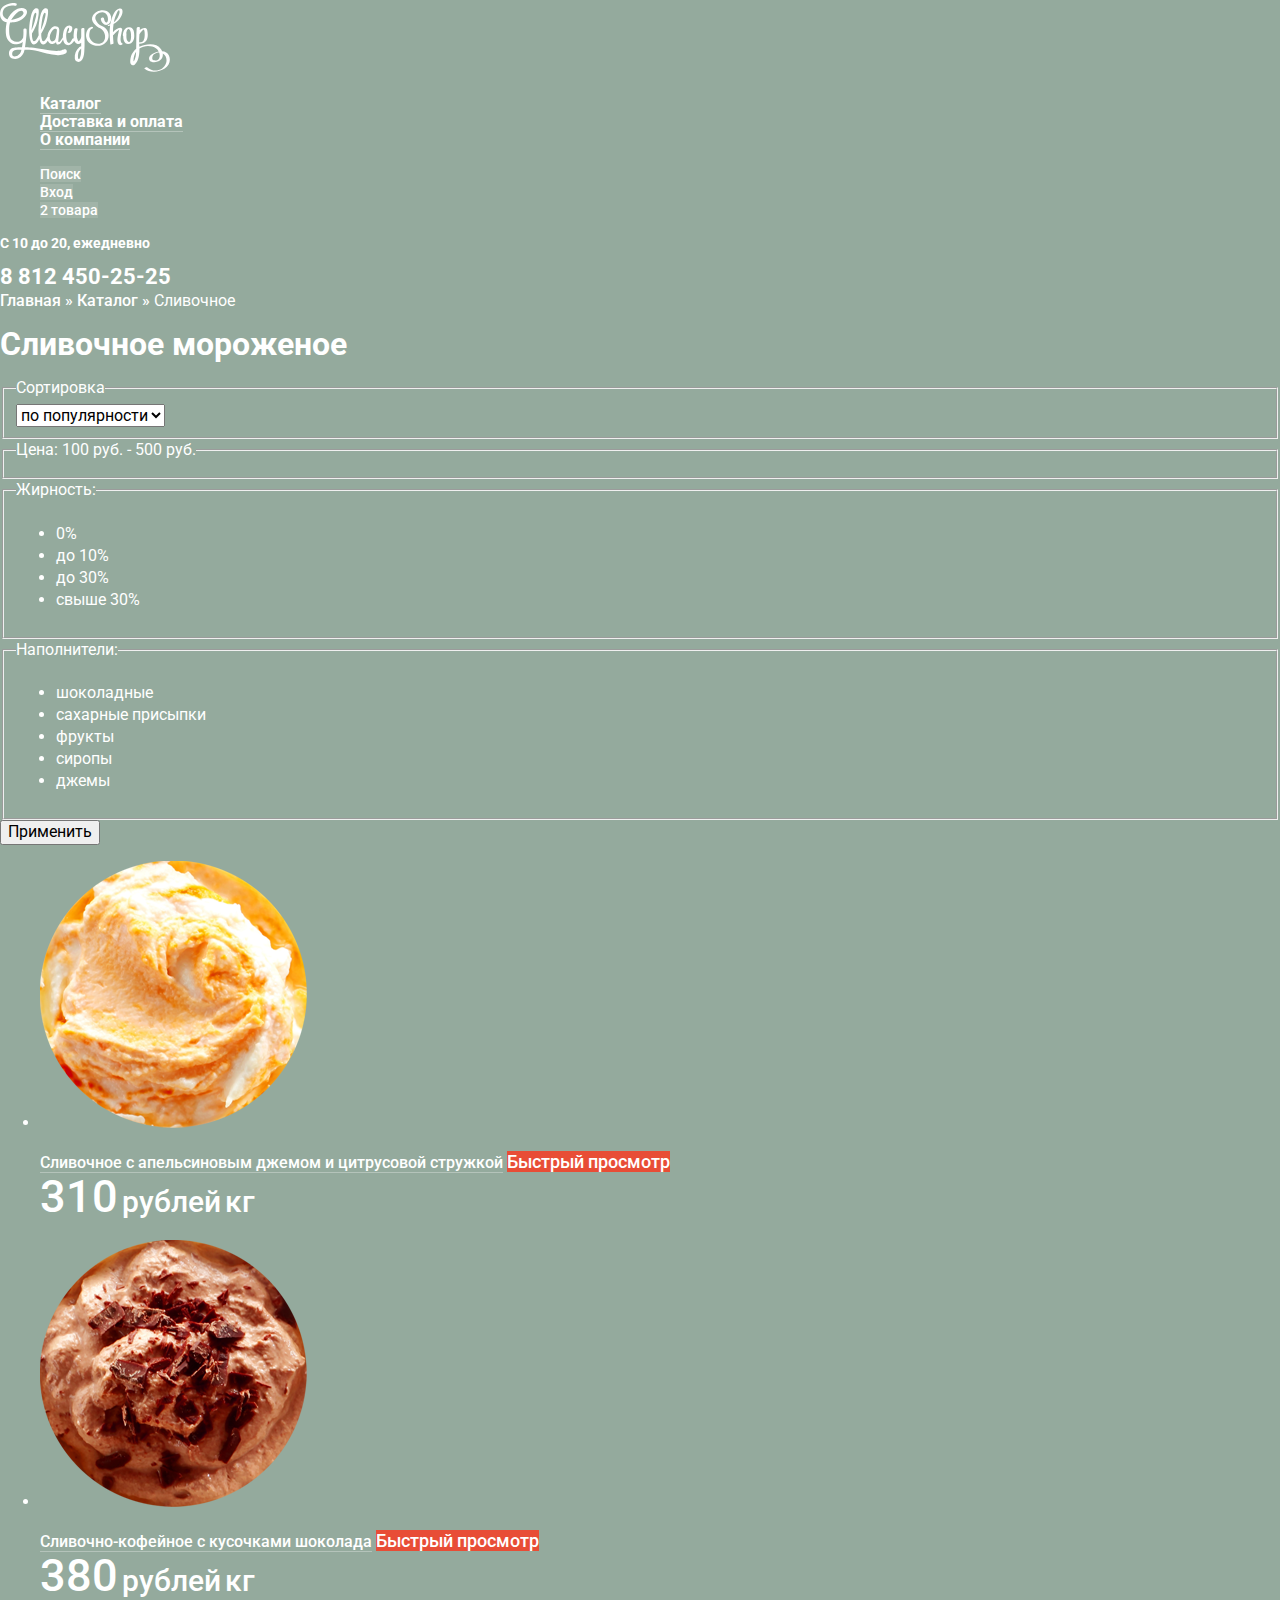
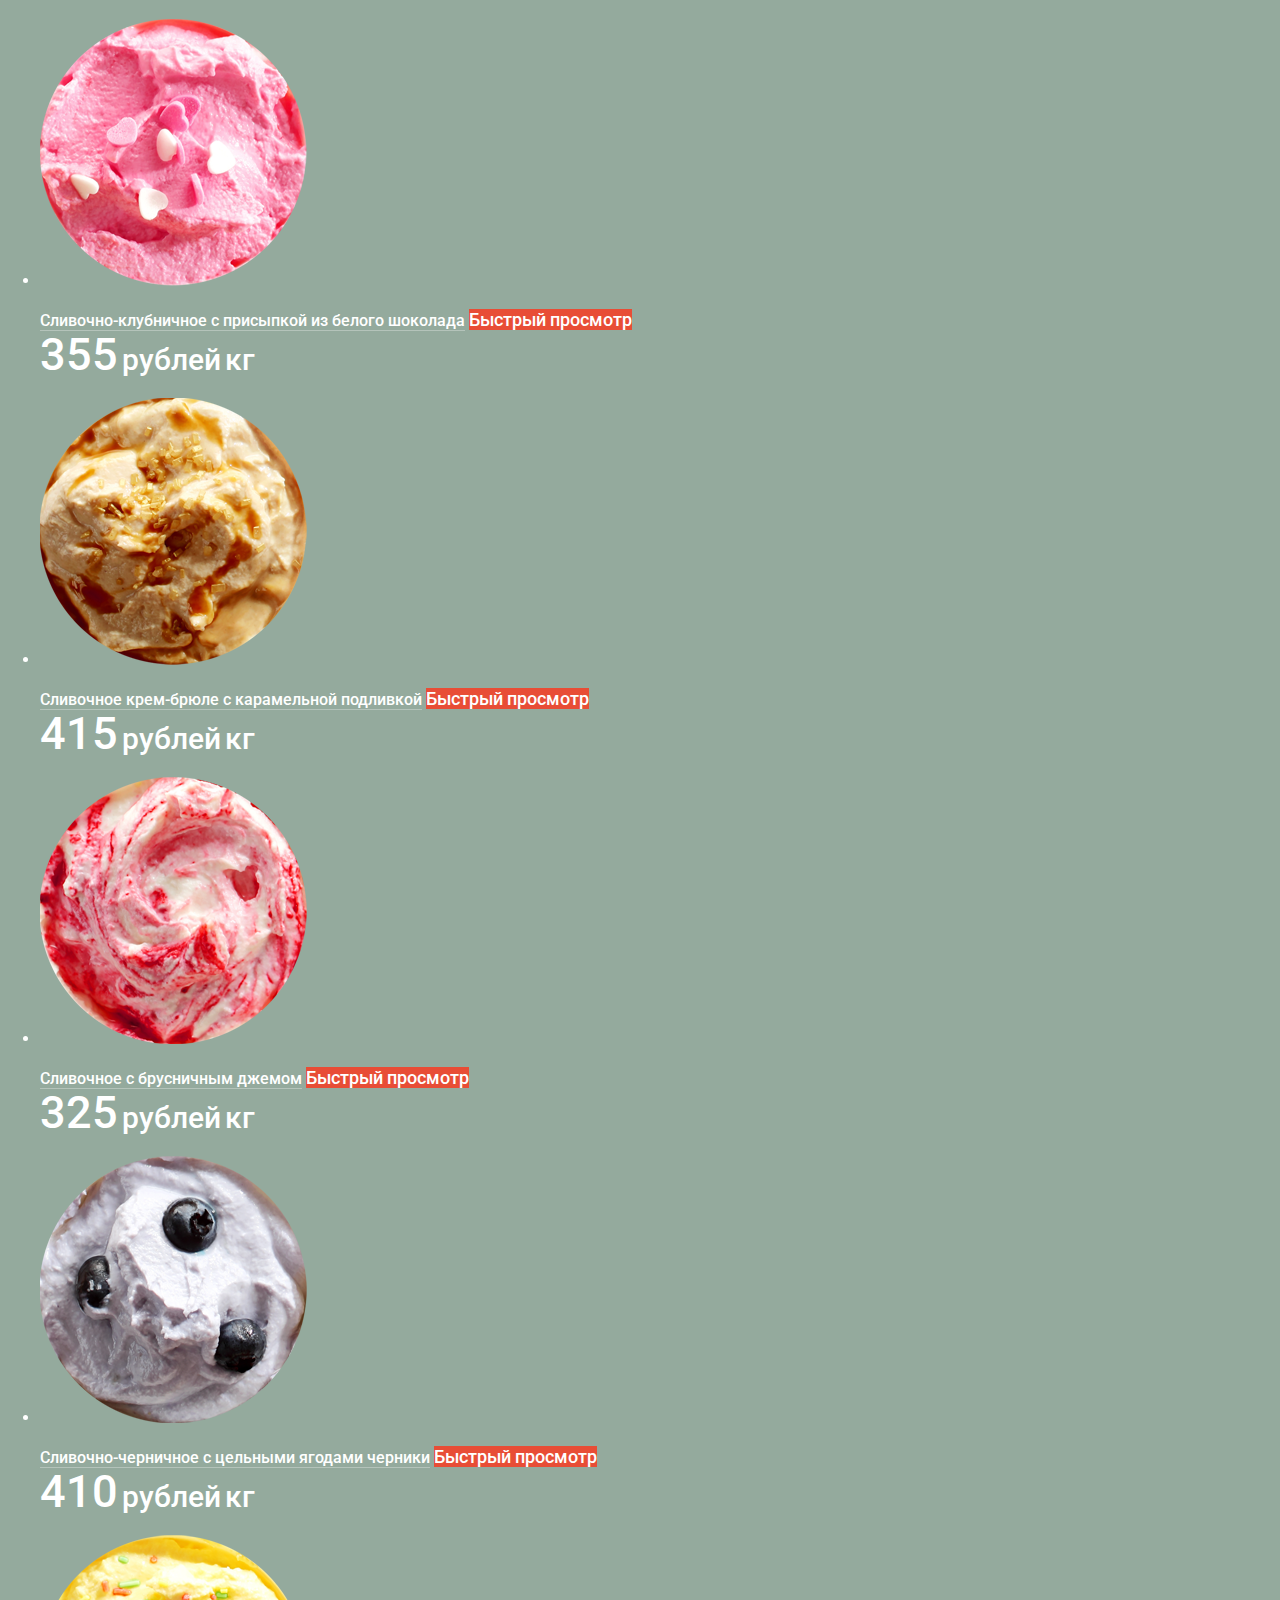
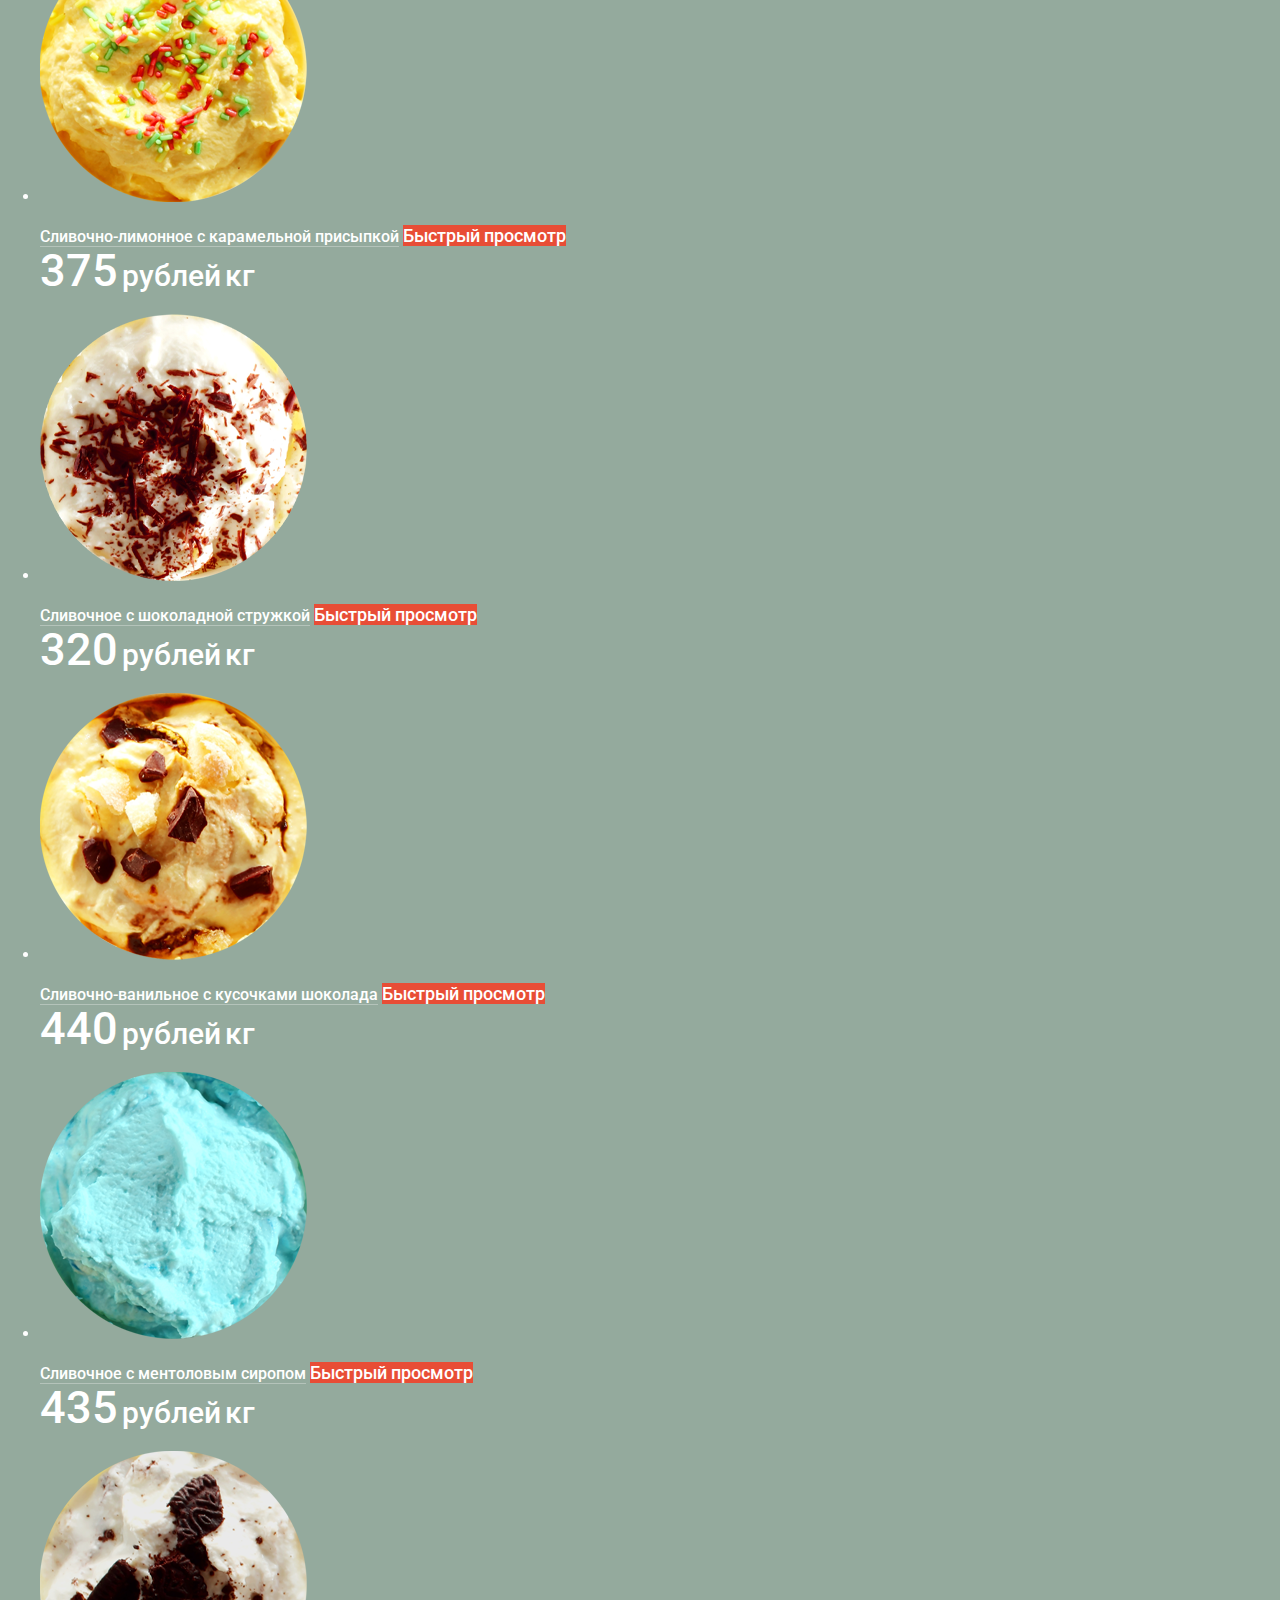
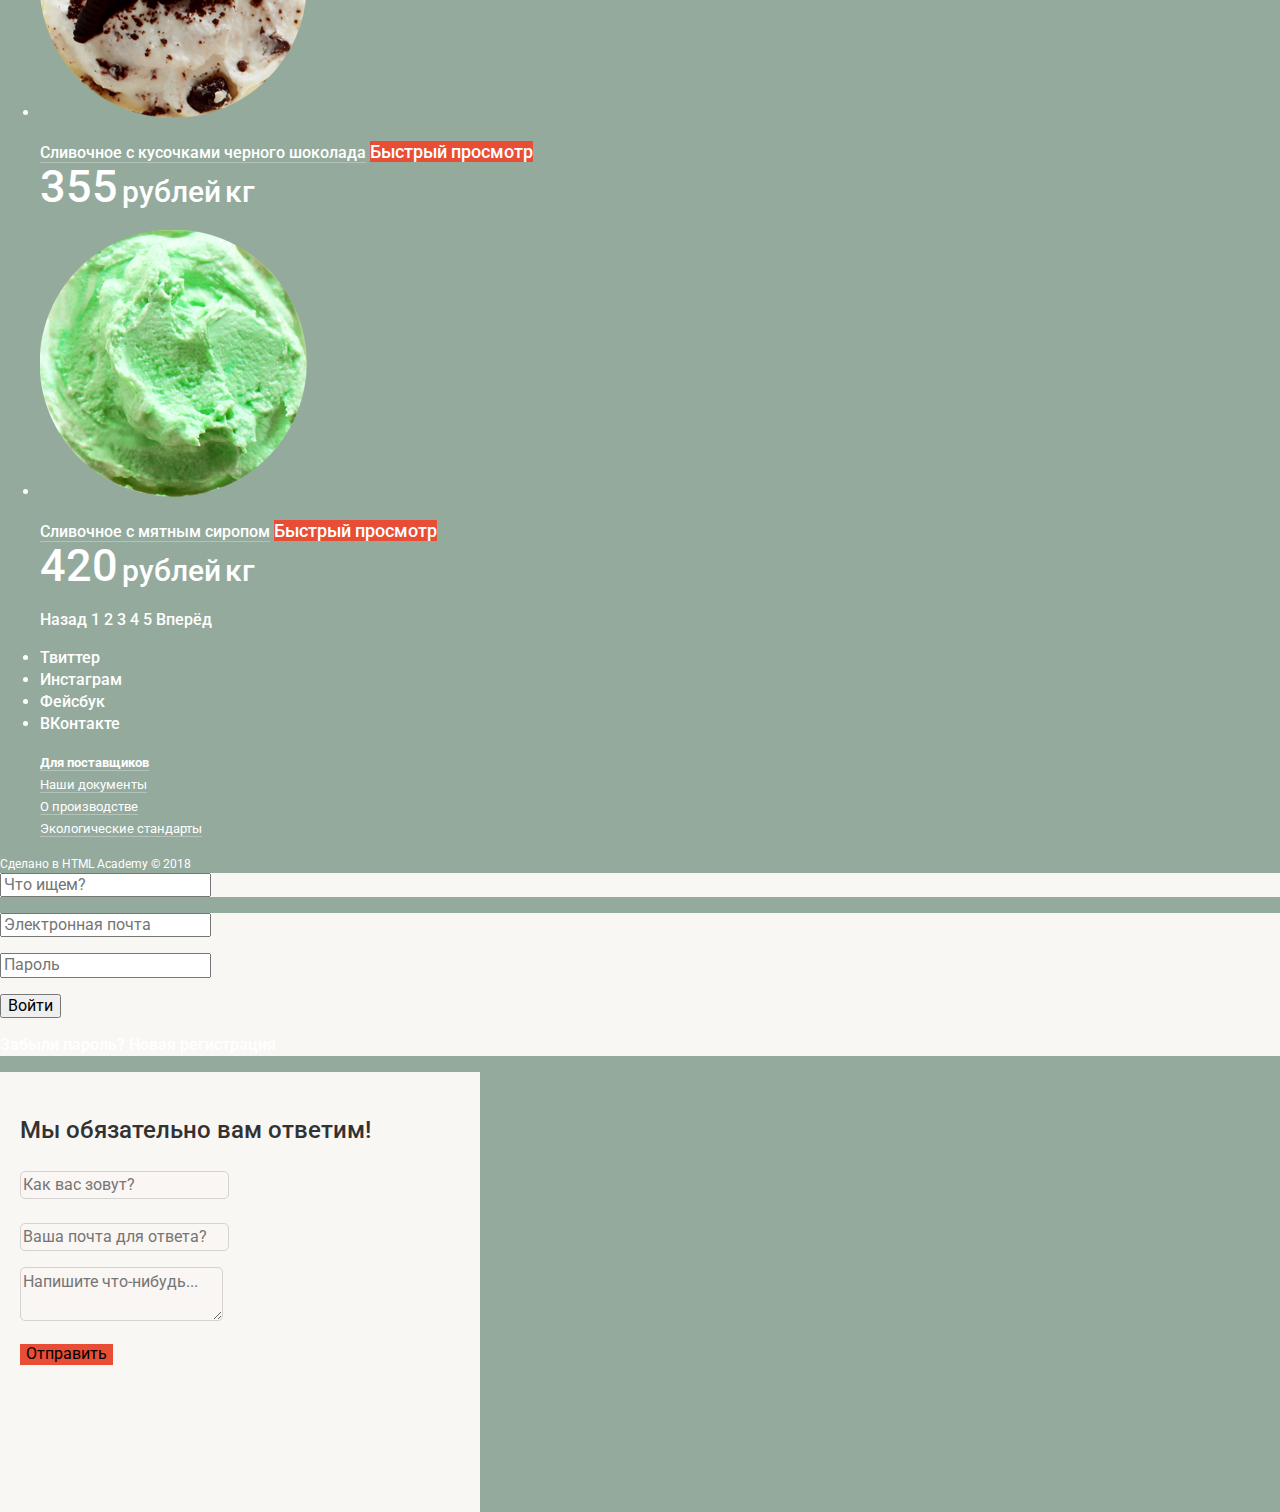
==== commit 90dad283: "базовая стилизация" ====
--- a/catalog.html
+++ b/catalog.html
@@ -3,6 +3,9 @@
 <head>
 	<meta charset="utf-8">
 	<title>Каталог мороженого "Глэйси": Сливочное мороженое</title>
+	<link href="https://fonts.googleapis.com/css?family=Roboto:400,500,700&amp;subset=cyrillic" rel="stylesheet">
+	<link href="css/normalize.css" rel="stylesheet">
+	<link href="css/styles.css" rel="stylesheet">
 </head>
 <body>
 	<header class="main-header">
@@ -10,24 +13,26 @@
 			<a class="logo" href="index.html" title="Главная страница">
 				<img src="img/logo.svg" width="170" height="75" alt="Логотип Глейси">
 			</a>
-			<ul class="site-navigation">
-				<li class="active">
+			<ul class="site-navigation interactive">
+				<li>
 					<a href="catalog.html" title="Каталог мороженого">Каталог</a>
-					<ul class="sub-menu">
-                    	<li><a href="#">Новинки</a></li>
-                    	<li><a href="#">Сливочное</a></li>
-                    	<li><a href="#">Щербеты</a></li>
-                    	<li><a href="#">Фруктовый лёд</a></li>
-                    	<li><a href="#">Мелорин</a></li>
-                	</ul>
+					<div class="sub-menu">
+						<ul>
+                    		<li><a href="#">Новинки</a></li>
+                    		<li><a href="#">Сливочное</a></li>
+                    		<li><a href="#">Щербеты</a></li>
+                    		<li><a href="#">Фруктовый лёд</a></li>
+                    		<li><a href="#">Мелорин</a></li>
+                		</ul>
+                	</div>
 				</li>
 				<li><a href="delvery.html" title="Информация о доставке и оплате">Доставка и оплата</a></li>
-				<li><a href="abotu.html" title="Информация о компании">О компании</a></li>
-			</ul>
-			<ul class="user-navigation">
+				<li><a href="about.html" title="Информация о компании">О компании</a></li>
+			</ul>
+			<ul class="user-navigation interactive">
 				<li>
 					<a href="search.html" title="Поиск по сайту">Поиск</a>
-					<section class="modal modal-search">
+					<section class="modal modal-search sub-menu">
 						<h2 class="visually-hidden">Поиск по сайту</h2>
 						<form action="https://yandex.ru/search/" method="get" class="form-search">
 							<input type="text" name="text" placeholder="Что ищем?" required="required">
@@ -37,7 +42,7 @@
 				</li>
 				<li>
 					<a href="login.html" title="Вход в личный кабинет">Вход</a>
-					<section class="modal modal-login">
+					<section class="modal modal-login sub-menu">
 						<h2 class="visually-hidden">Вход в личный кабинет</h2>
 						<form action="https://echo.htmlacademy.ru/" method="get" class="form-login">
 							<p>
@@ -60,7 +65,7 @@
 				</li>
 				<li>
 					<a href="basket.html" class="active" title="Корзина покупок">2 товара</a>
-					<div class="basket-list">
+					<div class="basket-list sub-menu">
 						<div class="basket-position">
 							<span>Пломбир с апельсиновым джемом</span>
 							<span>1,5 кг x 200 руб.</span>
@@ -83,11 +88,11 @@
 		</div>
 	</header>
 	<main class="container">
-		<ul class="breadcrumbs">
-			<li><a href="index.html" title="Главная страница">Главная</a></li>
-			<li><a href="#" title="Каталог мороженого">Каталог</a></li>
-			<li class="active">Сливочное</li>
-		</ul>
+		<div class="breadcrumbs">
+			<a href="index.html" title="Главная страница">Главная</a>
+			<a href="#" title="Каталог мороженого">Каталог</a>
+			<span class="current-page">Сливочное</span>
+		</div>
 		<h1>Сливочное мороженое</h1>
 		<section class="filters">
 			<h2 class="visually-hidden">Интерфейс для выбора вида мороженого</h2>
@@ -165,134 +170,134 @@
 			<h2 class="visually-hidden">Список сливочного мороженого</h2>
 			<ul class="catalog-list">
 				<li>
-					<h3><a href="catalog-item.html" title="Мороженое">Сливочное с апельсиновым джемом и цитрусовой стружкой</a></h3>
 					<p><img src="img/cream-1.png" alt="Мороженое Сливочное с апельсиновым джемом и цитрусовой стружкой" width="267" height="267"></p>
-					<a href="#" class="invisibel-link" title="Просмотр выбранной позиции">Быстрый просмотр</a>
+					<a href="catalog-item.html" class="description" title="Мороженое">Сливочное с апельсиновым джемом и цитрусовой стружкой</a>
+					<a href="#" class="invisible-link" title="Просмотр выбранной позиции">Быстрый просмотр</a>
 					<div class="price">
 						<span class="price-value">310</span>
-						<span class="currency">ք</span>
-						<span class="weight">кг</span>
-					</div>
-				</li>
-				<li>
-					<h3><a href="catalog-item.html" title="Мороженое">Сливочно-кофейное с кусочками шоколада</a></h3>
+						<span class="currency">рублей</span>
+						<span class="weight">кг</span>
+					</div>
+				</li>
+				<li>
 					<p><img src="img/cream-2.png" alt="Мороженое Сливочно-кофейное с кусочками шоколада" width="267" height="267"></p>
-					<a href="#" class="invisibel-link" title="Просмотр выбранной позиции">Быстрый просмотр</a>
+					<a href="catalog-item.html" class="description" title="Мороженое">Сливочно-кофейное с кусочками шоколада</a>
+					<a href="#" class="invisible-link" title="Просмотр выбранной позиции">Быстрый просмотр</a>
 					<div class="price">
 						<span class="price-value">380</span>
-						<span class="currency">ք</span>
-						<span class="weight">кг</span>
-					</div>
-				</li>
-				<li>
-					<h3><a href="catalog-item.html" title="Мороженое">Сливочно-клубничное с присыпкой из белого шоколада</a></h3>
+						<span class="currency">рублей</span>
+						<span class="weight">кг</span>
+					</div>
+				</li>
+				<li>
 					<p><img src="img/cream-3.png" alt="Мороженое Сливочно-клубничное с присыпкой из белого шоколада" width="267" height="267"></p>
-					<a href="#" class="invisibel-link" title="Просмотр выбранной позиции">Быстрый просмотр</a>
+					<a href="catalog-item.html" class="description" title="Мороженое">Сливочно-клубничное с присыпкой из белого шоколада</a>
+					<a href="#" class="invisible-link" title="Просмотр выбранной позиции">Быстрый просмотр</a>
 					<div class="price">
 						<span class="price-value">355</span>
-						<span class="currency">ք</span>
-						<span class="weight">кг</span>						
-					</div>
-				</li>
-				<li>
-					<h3><a href="catalog-item.html" title="Мороженое">Сливочное крем-брюле с карамельной подливкой</a></h3>
+						<span class="currency">рублей</span>
+						<span class="weight">кг</span>						
+					</div>
+				</li>
+				<li>
 					<p><img src="img/cream-4.png" alt="Мороженое Сливочное крем-брюле с карамельной подливкой" width="267" height="267"></p>
-					<a href="#" class="invisibel-link" title="Просмотр выбранной позиции">Быстрый просмотр</a>
+					<a href="catalog-item.html" class="description" title="Мороженое">Сливочное крем-брюле с карамельной подливкой</a>
+					<a href="#" class="invisible-link" title="Просмотр выбранной позиции">Быстрый просмотр</a>
 					<div class="price">
 						<span class="price-value">415</span>
-						<span class="currency">ք</span>
-						<span class="weight">кг</span>						
-					</div>
-				</li>
-				<li>
-					<h3><a href="catalog-item.html" title="Мороженое">Сливочное с брусничным джемом</a></h3>
+						<span class="currency">рублей</span>
+						<span class="weight">кг</span>						
+					</div>
+				</li>
+				<li>
 					<p><img src="img/cream-5.png" alt="Мороженое Сливочное с брусничным джемом" width="267" height="267"></p>
-					<a href="#" class="invisibel-link" title="Просмотр выбранной позиции">Быстрый просмотр</a>
+					<a href="catalog-item.html" class="description" title="Мороженое">Сливочное с брусничным джемом</a>
+					<a href="#" class="invisible-link" title="Просмотр выбранной позиции">Быстрый просмотр</a>
 					<div class="price">
 						<span class="price-value">325</span>
-						<span class="currency">ք</span>
-						<span class="weight">кг</span>						
-					</div>
-				</li>
-				<li>
-					<h3><a href="catalog-item.html" title="Мороженое">Сливочно-черничное с цельными ягодами черники</a></h3>
+						<span class="currency">рублей</span>
+						<span class="weight">кг</span>						
+					</div>
+				</li>
+				<li>
 					<p><img src="img/cream-6.png" alt="Мороженое Сливочно-черничное с цельными ягодами черники" width="267" height="267"></p>
-					<a href="#" class="invisibel-link" title="Просмотр выбранной позиции">Быстрый просмотр</a>
+					<a href="catalog-item.html" class="description" title="Мороженое">Сливочно-черничное с цельными ягодами черники</a>
+					<a href="#" class="invisible-link" title="Просмотр выбранной позиции">Быстрый просмотр</a>
 					<div class="price">
 						<span class="price-value">410</span>
-						<span class="currency">ք</span>
-						<span class="weight">кг</span>						
-					</div>
-				</li>
-				<li>
-					<h3><a href="catalog-item.html" title="Мороженое">Сливочно-лимонное с карамельной присыпкой</a></h3>
+						<span class="currency">рублей</span>
+						<span class="weight">кг</span>						
+					</div>
+				</li>
+				<li>
 					<p><img src="img/cream-7.png" alt="Мороженое Сливочно-лимонное с карамельной присыпкой" width="267" height="267"></p>
-					<a href="#" class="invisibel-link" title="Просмотр выбранной позиции">Быстрый просмотр</a>
+					<a href="catalog-item.html" class="description" title="Мороженое">Сливочно-лимонное с карамельной присыпкой</a>
+					<a href="#" class="invisible-link" title="Просмотр выбранной позиции">Быстрый просмотр</a>
 					<div class="price">
 						<span class="price-value">375</span>
-						<span class="currency">ք</span>
-						<span class="weight">кг</span>
-					</div>
-				</li>
-				<li>
-					<h3><a href="catalog-item.html" title="Мороженое">Сливочное с шоколадной стружкой</a></h3>
+						<span class="currency">рублей</span>
+						<span class="weight">кг</span>
+					</div>
+				</li>
+				<li>
 					<p><img src="img/cream-8.png" alt="Мороженое Сливочное с шоколадной стружкой" width="267" height="267"></p>
-					<a href="#" class="invisibel-link" title="Просмотр выбранной позиции">Быстрый просмотр</a>
+					<a href="catalog-item.html" class="description" title="Мороженое">Сливочное с шоколадной стружкой</a>
+					<a href="#" class="invisible-link" title="Просмотр выбранной позиции">Быстрый просмотр</a>
 					<div class="price">
 						<span class="price-value">320</span>
-						<span class="currency">ք</span>
-						<span class="weight">кг</span>
-					</div>
-				</li>
-				<li>
-					<h3><a href="catalog-item.html" title="Мороженое">Сливочно-ванильное с кусочками шоколада</a></h3>
+						<span class="currency">рублей</span>
+						<span class="weight">кг</span>
+					</div>
+				</li>
+				<li>
 					<p><img src="img/cream-9.png" alt="Мороженое Сливочно-ванильное с кусочками шоколада" width="267" height="267"></p>
-					<a href="#" class="invisibel-link" title="Просмотр выбранной позиции">Быстрый просмотр</a>
+					<a href="catalog-item.html" class="description" title="Мороженое">Сливочно-ванильное с кусочками шоколада</a>
+					<a href="#" class="invisible-link" title="Просмотр выбранной позиции">Быстрый просмотр</a>
 					<div class="price">
 						<span class="price-value">440</span>
-						<span class="currency">ք</span>
-						<span class="weight">кг</span>
-					</div>
-				</li>
-				<li>
-					<h3><a href="catalog-item.html" title="Мороженое">Сливочное с ментоловым сиропом</a></h3>
+						<span class="currency">рублей</span>
+						<span class="weight">кг</span>
+					</div>
+				</li>
+				<li>
 					<p><img src="img/cream-10.png" alt="Мороженое Сливочное с ментоловым сиропом" width="267" height="267"></p>
-					<a href="#" class="invisibel-link" title="Просмотр выбранной позиции">Быстрый просмотр</a>
+					<a href="catalog-item.html" class="description" title="Мороженое">Сливочное с ментоловым сиропом</a>
+					<a href="#" class="invisible-link" title="Просмотр выбранной позиции">Быстрый просмотр</a>
 					<div class="price">
 						<span class="price-value">435</span>
-						<span class="currency">ք</span>
-						<span class="weight">кг</span>
-					</div>
-				</li>
-				<li>
-					<h3><a href="catalog-item.html" title="Мороженое">Сливочное с кусочками черного шоколада</a></h3>
+						<span class="currency">рублей</span>
+						<span class="weight">кг</span>
+					</div>
+				</li>
+				<li>
 					<p><img src="img/cream-11.png" alt="Мороженое Сливочное с кусочками черного шоколада" width="267" height="267"></p>
-					<a href="#" class="invisibel-link" title="Просмотр выбранной позиции">Быстрый просмотр</a>
+					<a href="catalog-item.html" class="description" title="Мороженое">Сливочное с кусочками черного шоколада</a>
+					<a href="#" class="invisible-link" title="Просмотр выбранной позиции">Быстрый просмотр</a>
 					<div class="price">
 						<span class="price-value">355</span>
-						<span class="currency">ք</span>
-						<span class="weight">кг</span>						
-					</div>
-				</li>
-				<li>
-					<h3><a href="catalog-item.html" title="Мороженое">Сливочное с мятным сиропом</a></h3>
+						<span class="currency">рублей</span>
+						<span class="weight">кг</span>						
+					</div>
+				</li>
+				<li>
 					<p><img src="img/cream-12.png" alt="Мороженое Сливочное с мятным сиропом" width="267" height="267"></p>
-					<a href="#" class="invisibel-link" title="Просмотр выбранной позиции">Быстрый просмотр</a>
+					<a href="catalog-item.html" class="description" title="Мороженое">Сливочное с мятным сиропом</a>
+					<a href="#" class="invisible-link" title="Просмотр выбранной позиции">Быстрый просмотр</a>
 					<div class="price">
 						<span class="price-value">420</span>
-						<span class="currency">ք</span>
-						<span class="weight">кг</span>
-					</div>
-				</li>
-			</ul>
-			<ul class="pagination-list">
-				<li><a href="#" class="page prev disabled">Назад</a></li>
-				<li><a href="#" class="page current">1</a></li>
-				<li><a href="#" class="page">2</a></li>
-				<li><a href="#" class="page">3</a></li>
-				<li><a href="#" class="page">4</a></li>
-				<li><a href="#" class="page">5</a></li>
-				<li><a href="#" class="page next">Вперёд</a></li>
+						<span class="currency">рублей</span>
+						<span class="weight">кг</span>
+					</div>
+				</li>
+			</ul>
+			<ul class="paginator">
+				<a href="#" class="page prev disabled">Назад</a>
+				<a href="#" class="page current">1</a>
+				<a href="#" class="page">2</a>
+				<a href="#" class="page">3</a>
+				<a href="#" class="page">4</a>
+				<a href="#" class="page">5</a>
+				<a href="#" class="page next">Вперёд</a>
 			</ul>
 		</section>
 	</main>
--- a/css/styles.css
+++ b/css/styles.css
@@ -0,0 +1,320 @@
+html {
+	box-sizing: border-box;
+}
+*, *::before, *::after {
+	box-sizing: inherit;
+}
+body {
+	margin: 0;
+	padding: 0;
+	font-family: 'Roboto', Arial, sans-serif;
+	font-size: 16px;
+	line-height: 22px;
+	font-weight: 400;
+	color: #ffffff;
+	background-color: #94aa9d;
+}
+a {
+	text-decoration: none;
+	color: #ffffff;
+	font-weight: 500;
+	font-size: 16px;
+	line-height: 18px;
+}
+a:hover,
+a:focus {
+	color: #ffbc9e;
+}
+
+.visually-hidden {
+	position: absolute;
+	width: 1px;
+	height: 1px;
+	margin: -1px;
+	border: 0;
+	padding: 0;
+	clip: rect(0 0 0 0);
+	overflow: hidden;
+}
+.sub-menu {
+	display:none;
+}
+.sub-menu a {
+	color: #323232;
+}
+/* спец.правило для ДОСТУПНОСТИ подменю с клавиатуры: */
+.interactive>li:hover .sub-menu,
+.interactive>li:focus-within .sub-menu{
+	display:block;
+}
+.main-navigation {
+	font-size: 16px;
+	line-height: 18px;
+}
+.site-navigation,
+.user-navigation {
+	list-style: none;
+}
+.site-navigation a,
+.user-navigation a {
+	text-decoration: none;
+}
+.site-navigation a {
+	font-weight: 700;
+	border-bottom: 1px solid rgba(255,255,255,0.3);
+}
+.user-navigation a {
+	font-size: 14px;
+	line-height: 16px;
+	border-bottom: none;
+	background-color: rgba(255,255,255,0.12);
+}
+.site-navigation a:hover,
+.site-navigation a:focus,
+.user-navigation a:hover,
+.user-navigation a:focus {
+	color: #333333;
+	background-color: #f7f6f3;
+}
+.worktime {
+	font-weight: 700;
+	font-size: 14px;
+	line-height: 16px;
+}
+.phone {
+	font-weight: 700;
+	font-size: 22px;
+	line-height: 24px;
+	text-decoration: none;
+}
+.breadcrumbs a::after {
+	content: " » ";
+}
+.basket-list .order-button {
+	background-color: #e84d36;
+}
+.slider-list, .slides-switches {
+	list-style: none;
+}
+.slider-list li {
+	text-align: center;
+}
+.slider-list p {
+	font-weight: 700;
+	font-size: 60px;
+	line-height: 60.35px;
+}
+.slider-list a {
+	font-weight: 700;
+	font-size: 32px;
+	line-height: 44px;
+	text-decoration: none;
+	background-color: #e84d36;
+}
+.slide-btn {
+	background-color: inherit;
+	font-size: 0;
+	width: 20px;
+	height: 20px;
+	border-radius: 50%;
+	border: 2px solid white;
+}
+.slide-btn:focus {
+	background-color: #ffffff;
+}
+.actions>div {
+	padding: 15px 20px;
+}
+.actions h3 {
+	margin: 0;
+	padding: 0;
+	font-weight: 500;
+	font-size: 35px;
+	line-height: 41px;
+}
+.actions p,
+.actions a {
+	font-weight: 500;
+	font-size: 18px;
+	line-height: 22px;
+}
+.actions .button {
+	text-decoration: none;
+	background-color: #e84d36;
+}
+.actions-raspberry {
+	background-color: brown;
+	background-image: url("../img/bg-raspberry.jpg");
+	background-repeat: no-repeat;
+}
+.actions-chocolate {
+	background-color: saddlebrown;
+	background-image: url("../img/bg-chocolate.jpg");
+	background-repeat: no-repeat;
+}
+.hits-list {
+	list-style: none;
+}
+.description {
+	font-weight: 500;
+	font-size: 16px;
+	line-height: 22px;
+	text-decoration: none;
+	border-bottom: 1px solid rgba(255,255,255,0.3);
+}
+.invisible-link {
+	text-decoration: none;
+	background-color: #e84d36;
+	font-weight: 500;
+	font-size: 18px;
+	line-height: 24px;
+}
+.price-value {
+	font-weight: 500;
+	font-size: 45px;
+	line-height: 45px;
+}
+.currency, .weight {
+	font-weight: 500;
+	font-size: 30px;
+	line-height: 45px;
+}
+.about {
+	color: #323232;
+	background-color: #f3e9d7;
+	background-image: url("../img/bg-waffle.jpg");
+	padding: 25px 20px;
+}
+.about h2 {
+	margin: 0;
+	font-weight: 500;
+	font-size: 24px;
+	line-height: 30px;
+}
+.about-list {
+	list-style: none;
+	margin: 0;
+	padding: 0;
+}
+.about-list li {
+	font-weight: 400;
+	font-size: 16px;
+	line-height: 22px;
+}
+.blog-news {
+	background-color: #ffffff;
+	background-image: url("../img/bg-strawberry.jpg");
+	padding: 20px;
+}
+.blog-news h2 {
+	margin: 0;
+	color: #323232;
+	font-weight: 500;
+	font-size: 16px;
+	line-height: 22px;	
+}
+.blog-news a {
+	color: #323232;
+	font-weight: 700;
+	font-size: 24px;
+	line-height: 30px;
+}
+.mail-request {
+	background-color: #f8f7f4;
+	padding: 20px;
+}
+.mail-request p {
+	color: #5a5a5a;
+	font-weight: 400;
+	font-size: 16px;
+	line-height: 22px;
+}
+.map {
+	position: relative;
+}
+.map-contacts {
+	/* position: absolute;
+	top: 60px;
+	right: 30px;
+	width: 300px;
+	height: 300px; */
+	background-color: #ffffff;
+	color: #323232;
+	padding: 25px 20px;
+}
+.map-contacts .button {
+	background-color: #e84d36;
+}
+.map-contacts p {
+	margin: 0;
+	font-weight: 400;
+	font-size: 14px;
+	line-height: 20px;
+}
+.map-contacts b {
+	color: #323232;
+	font-weight: 700;
+	font-size: 18px;
+	line-height: 24px;
+}
+.footer-links-list {
+	list-style: none;
+}
+.footer-links-list a {
+	font-weight: 400;
+	font-size: 13px;
+	line-height: 18px;
+	text-decoration: none;
+	border-bottom: 1px solid rgba(255,255,255,0.3);
+}
+.footer-links-list li:first-child a {
+	font-weight: 700;
+}
+.footer-copyright {
+	font-weight: 400;
+	font-size: 12px;
+	line-height: 18px;
+}
+.footer-copyright a {
+	font-weight: 400;
+	font-size: 12px;
+	line-height: 18px;
+	text-decoration: none;
+	border-bottom: 1px solid rgba(255,255,255,0.3);
+}
+.modal {
+	background-color: #f8f7f4;
+	color: #323232;
+}
+.modal-feedback {
+	width: 480px;
+	height: 440px;
+	padding: 20px;
+}
+.modal-feedback p:first-of-type {
+	font-weight: 500;
+	font-size: 24px;
+	line-height: 28px;
+}
+.form-feedback  input[type="text"],
+.form-feedback  textarea {
+	font-weight: 400;
+	font-size: 16px;
+	line-height: 24px;
+  	color: #323232;
+  	background-color: #f9f6f3;
+  	border: 1px solid #d3d3d2;
+  	border-radius: 5px;
+}
+.form-feedback  input[type="text"]:hover,
+.form-feedback  textarea:hover {
+	border: 2px solid #d3d3d2;
+}
+.form-feedback  input[type="text"]:focus,
+.form-feedback  textarea:focus {
+	border: 2px solid #8fbdec;
+}
+.form-feedback .button {
+	background-color:	#e84d36;
+	border: none;
+}
